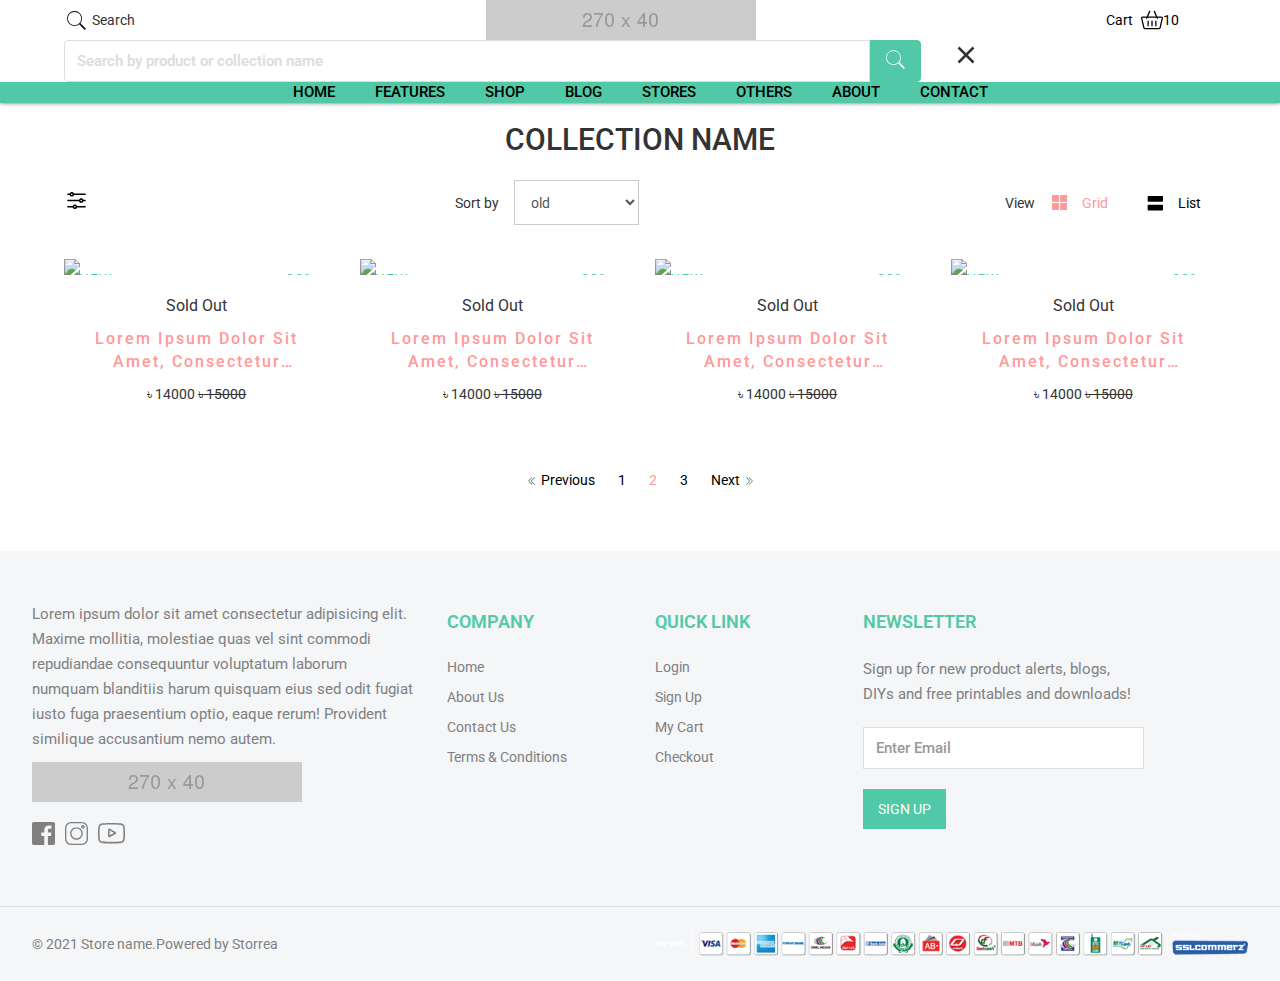
==== collection.html @ 777cb113 "categories added in home page" ====
<!doctype html>
<html lang="en">
  <head>
    <!-- Required meta tags -->
    <meta charset="utf-8">
    <!-- <meta name="viewport" content="width=device-width, initial-scale=1"> -->
    <meta name="viewport" content="width=device-width, initial-scale = 1.0, maximum-scale=1.0, user-scalable=no">

    <!-- Required CSS -->
    <link rel="stylesheet" href="css/bootstrap.css">
    <link rel="stylesheet" href="css/fancybox.css">
    <link rel="stylesheet" href="css/slick.css">
    <link rel="stylesheet" href="css/slick-theme.css">
    <link rel="stylesheet" href="css/theme.css">
    <link rel="stylesheet" href="css/mediaqueries.css">

    <title>Storrea Simple</title>
  </head>
  <!-- <body data-spy="scroll" data-target=".header-bottom" data-offset="50"> -->
  <body>

    <div id="header" class="header">
        <div class="header-top">
            <div class="content-wrapper vt-middle-align">
                <div class="sidenav-toggle">
                    <span></span>
                    <span></span>
                    <span></span>
                </div>
                <div class="search-icon vt-middle-align">
                    <svg height="25px" width="25px" viewBox="0 0 512 512">
                        <path d="M448.3,424.7L335,311.3c20.8-26,33.3-59.1,33.3-95.1c0-84.1-68.1-152.2-152-152.2c-84,0-152,68.2-152,152.2  s68.1,152.2,152,152.2c36.2,0,69.4-12.7,95.5-33.8L425,448L448.3,424.7z M120.1,312.6c-25.7-25.7-39.8-59.9-39.8-96.3  s14.2-70.6,39.8-96.3S180,80,216.3,80c36.3,0,70.5,14.2,96.2,39.9s39.8,59.9,39.8,96.3s-14.2,70.6-39.8,96.3  c-25.7,25.7-59.9,39.9-96.2,39.9C180,352.5,145.8,338.3,120.1,312.6z"/>
                    </svg>
                    &nbsp;<span class="hidden-xs">Search</span>
                </div>
                <div class="logo">
                    <a href="">
                        <img class="img-responsive" src="images/logo.jpg">
                    </a>
                </div>
                <div class="header-icon vt-middle-align">
                    <!-- <div class="wishlist-icon">
                        <a href="">
                            <svg height="25px" width="25px" viewBox="0 0 25 25">
                                <path d="M16.4,6c2,0,3.6,1.6,3.6,3.6c0,2-3.9,6.4-8,9.8c-4.1-3.5-8-7.9-8-9.8C4,7.6,5.6,6,7.6,6C10,6,12,9,12,9S13.9,6,16.4,6   M16.4,4C14.6,4,13,4.9,12,6.3C11,4.9,9.4,4,7.6,4C4.5,4,2,6.5,2,9.6C2,14,12,22,12,22s10-8,10-12.4C22,6.5,19.5,4,16.4,4L16.4,4z"/>
                            </svg>
                            <span class="wishlist-count">0</span>
                        </a>
                    </div> -->
                    <div class="cart-icon">
                        <a href="" class="vt-middle-align">
                            <span class="hidden-xs" style="margin-right: 5px;">Cart</span>&nbsp;
                            <svg height="22px" viewBox="0 0 512 512" width="22px">
                                <path d="m504.399 185.065c-6.761-8.482-16.904-13.348-27.83-13.348h-98.604l-53.469-122.433c-3.315-7.591-12.157-11.06-19.749-7.743-7.592 3.315-11.059 12.158-7.743 19.75l48.225 110.427h-178.458l48.225-110.427c3.315-7.592-.151-16.434-7.743-19.75-7.591-3.317-16.434.15-19.749 7.743l-53.469 122.434h-98.604c-10.926 0-21.069 4.865-27.83 13.348-6.637 8.328-9.086 19.034-6.719 29.376l52.657 230c3.677 16.06 17.884 27.276 34.549 27.276h335.824c16.665 0 30.872-11.216 34.549-27.276l52.657-230.001c2.367-10.342-.082-21.048-6.719-29.376zm-80.487 256.652h-335.824c-2.547 0-4.778-1.67-5.305-3.972l-52.657-229.998c-.413-1.805.28-3.163.936-3.984.608-.764 1.985-2.045 4.369-2.045h85.503l-3.929 8.997c-3.315 7.592.151 16.434 7.743 19.75 1.954.854 3.99 1.258 5.995 1.258 5.782 0 11.292-3.363 13.754-9l9.173-21.003h204.662l9.173 21.003c2.462 5.638 7.972 9 13.754 9 2.004 0 4.041-.404 5.995-1.258 7.592-3.315 11.059-12.158 7.743-19.75l-3.929-8.997h85.503c2.384 0 3.761 1.281 4.369 2.045.655.822 1.349 2.18.936 3.983l-52.657 230c-.528 2.301-2.76 3.971-5.307 3.971z"/>
                                <path d="m166 266.717c-8.284 0-15 6.716-15 15v110c0 8.284 6.716 15 15 15s15-6.716 15-15v-110c0-8.284-6.715-15-15-15z"/>
                                <path d="m256 266.717c-8.284 0-15 6.716-15 15v110c0 8.284 6.716 15 15 15s15-6.716 15-15v-110c0-8.284-6.716-15-15-15z"/>
                                <path d="m346 266.717c-8.284 0-15 6.716-15 15v110c0 8.284 6.716 15 15 15s15-6.716 15-15v-110c-.001-8.284-6.716-15-15-15z"/>
                            </svg>
                            <span class="cart-count">10</span>
                        </a>
                    </div>
                </div>
            </div>
            <div class="searchbox-holder" id="searchbox-holder">
                <div class="searchbox" id="searchbox">
                    <div class="content-wrapper">
                        <div class="row">
                            <div class="col-sm-3 col-sm-push-9">
                                <div class="search-close">
                                    <svg width="30" height="30" viewBox="0 0 24 24" fill="none" stroke="currentColor" stroke-width="2">
                                        <line x1="18" y1="6" x2="6" y2="18"></line><line x1="6" y1="6" x2="18" y2="18"></line>
                                    </svg>
                                </div>
                            </div>
                            <div class="col-sm-9 col-sm-pull-3">
                                <form>
                                    <div class="input-group">
                                        <input type="text" class="form-control search-input" placeholder="Search by product or collection name">
                                        <div class="input-group-btn">
                                            <button class="btn btn-default" type="submit">
                                                <svg height="25px" width="25px" viewBox="0 0 512 512">
                                                    <path d="M448.3,424.7L335,311.3c20.8-26,33.3-59.1,33.3-95.1c0-84.1-68.1-152.2-152-152.2c-84,0-152,68.2-152,152.2  s68.1,152.2,152,152.2c36.2,0,69.4-12.7,95.5-33.8L425,448L448.3,424.7z M120.1,312.6c-25.7-25.7-39.8-59.9-39.8-96.3  s14.2-70.6,39.8-96.3S180,80,216.3,80c36.3,0,70.5,14.2,96.2,39.9s39.8,59.9,39.8,96.3s-14.2,70.6-39.8,96.3  c-25.7,25.7-59.9,39.9-96.2,39.9C180,352.5,145.8,338.3,120.1,312.6z"/>
                                                </svg>
                                            </button>
                                        </div>
                                    </div>
                                </form>
                            </div>
                        </div>
                    </div>
                </div>
            </div>
        </div>
        <div class="header-bottom hidden-xs">
        <!-- <div class="header-bottom" data-spy="affix" data-offset-top="0"> -->
            <div id="menu" class="menu">
                <ul class="menu-items">
                    <li><a href="">home</a></li>
                    <li class="has-dropdown">
                        <a href="">features <i class="fa fa-angle-down pull-right"></i></a>
                        <ul class="dropdown-content child-content">
                            <li class="has-dropdown">
                                <a href="">child link 1</a>
                                <ul class="grand-child-content">
                                    <li><a href="">grand child link 1</a></li>
                                    <li><a href="">grand child link 2</a></li>
                                    <li><a href="">grand child link 3</a></li>
                                    <li><a href="">grand child link 4</a></li>
                                </ul>
                            </li>
                            <li><a href="">child link 2</a></li>
                            <li><a href="">child link 3</a></li>
                            <li><a href="">child link 4</a></li>
                            <li><a href="">child link 5</a></li>
                        </ul>
                    </li>
                    <li><a href="">shop</a></li>
                    <li><a href="">blog</a></li>
                    <li><a href="">stores</a></li>
                    <li><a href="">others</a></li>
                    <li><a href="">about</a></li>
                    <li><a href="">contact</a></li>
                </ul>
            </div>
        </div>
    </div>

    <!-- Start Collection Page-->
    <div class="collection" id="collection-content">
        <div class="content-wrapper">
            <div class="collection-header">
                <div class="collection-name">
                    <h2>collection name</h2>
                </div>
                <div class="filter-sort-view-option">
                    <div class="filter-option">
                        <svg height="25" viewBox="0 0 512 512" width="25">
                            <g>
                                <path d="m432.733 112.467h-228.461c-6.281-18.655-23.926-32.133-44.672-32.133s-38.391 13.478-44.672 32.133h-35.661c-8.284 0-15 6.716-15 15s6.716 15 15 15h35.662c6.281 18.655 23.926 32.133 44.672 32.133s38.391-13.478 44.672-32.133h228.461c8.284 0 15-6.716 15-15s-6.716-15-15.001-15zm-273.133 32.133c-9.447 0-17.133-7.686-17.133-17.133s7.686-17.133 17.133-17.133 17.133 7.686 17.133 17.133-7.686 17.133-17.133 17.133z"/>
                                <path d="m432.733 241h-35.662c-6.281-18.655-23.927-32.133-44.672-32.133s-38.39 13.478-44.671 32.133h-228.461c-8.284 0-15 6.716-15 15s6.716 15 15 15h228.461c6.281 18.655 23.927 32.133 44.672 32.133s38.391-13.478 44.672-32.133h35.662c8.284 0 15-6.716 15-15s-6.716-15-15.001-15zm-80.333 32.133c-9.447 0-17.133-7.686-17.133-17.133s7.686-17.133 17.133-17.133 17.133 7.686 17.133 17.133-7.686 17.133-17.133 17.133z"/>
                                <path d="m432.733 369.533h-164.194c-6.281-18.655-23.926-32.133-44.672-32.133s-38.391 13.478-44.672 32.133h-99.928c-8.284 0-15 6.716-15 15s6.716 15 15 15h99.928c6.281 18.655 23.926 32.133 44.672 32.133s38.391-13.478 44.672-32.133h164.195c8.284 0 15-6.716 15-15s-6.716-15-15.001-15zm-208.866 32.134c-9.447 0-17.133-7.686-17.133-17.133s7.686-17.133 17.133-17.133 17.133 7.685 17.133 17.132-7.686 17.134-17.133 17.134z"/>
                            </g>
                        </svg>
                    </div>
                    <div class="sort-option">
                        <span>Sort by</span>
                        <select class="form-control">
                            <option>old</option>
                            <option>Price, low to high</option>
                            <option>Price, high to low</option>
                            <option>new</option>
                        </select>
                    </div>
                    <div class="view-option hidden-xs">
                        <ul class="nav nav-pills">
                            <li>View</li>
                            <li class="active">
                                <a data-toggle="pill" href="#grid">
                                    <svg height="15" width="15" viewBox="0 0 271 271">
                                        <g>
                                            <g>
                                                <g>
                                                    <path d="M114.939,0H10.449C4.678,0,0,4.678,0,10.449v104.49c0,5.771,4.678,10.449,10.449,10.449h104.49     c5.771,0,10.449-4.678,10.449-10.449V10.449C125.388,4.678,120.71,0,114.939,0z"/>
                                                    <path d="M261.224,0h-104.49c-5.771,0-10.449,4.678-10.449,10.449v104.49c0,5.771,4.678,10.449,10.449,10.449h104.49     c5.771,0,10.449-4.678,10.449-10.449V10.449C271.673,4.678,266.995,0,261.224,0z"/>
                                                    <path d="M114.939,146.286H10.449C4.678,146.286,0,150.964,0,156.735v104.49c0,5.771,4.678,10.449,10.449,10.449h104.49     c5.771,0,10.449-4.678,10.449-10.449v-104.49C125.388,150.964,120.71,146.286,114.939,146.286z"/>
                                                    <path d="M261.224,146.286h-104.49c-5.771,0-10.449,4.678-10.449,10.449v104.49c0,5.771,4.678,10.449,10.449,10.449h104.49     c5.771,0,10.449-4.678,10.449-10.449v-104.49C271.673,150.964,266.995,146.286,261.224,146.286z"/>
                                                </g>
                                            </g>
                                        </g>
                                    </svg>
                                    <span>grid</span>
                                </a>
                            </li>
                            <li>
                                <a data-toggle="pill" href="#list">
                                    <svg height="23" width="23" viewBox="0 0 24 24" style="margin-top: 10px">
                                        <path d="m23 0h-14c-.552 0-1 .448-1 1v4c0 .552.448 1 1 1h14c.552 0 1-.448 1-1v-4c0-.552-.448-1-1-1z"/>
                                        <path d="m23 9h-14c-.552 0-1 .448-1 1v4c0 .552.448 1 1 1h14c.552 0 1-.448 1-1v-4c0-.552-.448-1-1-1z"/>
                                    </svg>
                                    <span>list</span>
                                </a>
                            </li>
                        </ul>
                    </div>
                </div>
            </div>
            <div class="collection-content">
                <div class="tab-content">
                    <div id="grid" class="tab-pane fade in active">
                        <div class="row">
                            <div class="col-sm-3 col-xs-6">
                                <div class="product-box">
                                    <div class="photo">
                                        <a href="">
                                            <img class="img-responsive" src="https://placehold.jp/1000x1000.jpg">
                                        </a>
                                        <div class="tag">
                                            <span class="tag-new">new</span>
                                            <span class="tag-sale">-20%</span>
                                        </div>
                                    </div>
                                    <div class="content">
                                        <div class="stock-info">
                                            <span>sold out</span>
                                        </div>
                                        <div class="name">
                                            <a href="" class="line-truncate">Lorem ipsum dolor sit amet, consectetur adipiscing elit.Lorem ipsum dolor sit amet consectetur adipisicing elit.</a>
                                        </div>
                                        <div class="price">
                                            <span><span>&#2547;</span> 14000</span>
                                            <s><span>&#2547;</span> 15000</s>
                                        </div>
                                    </div>
                                </div>
                            </div>
                            <div class="col-sm-3 col-xs-6">
                                <div class="product-box">
                                    <div class="photo">
                                        <a href="">
                                            <img class="img-responsive" src="https://placehold.jp/1000x1000.jpg">
                                        </a>
                                        <div class="tag">
                                            <span class="tag-new">new</span>
                                            <span class="tag-sale">-20%</span>
                                        </div>
                                    </div>
                                    <div class="content">
                                        <div class="stock-info">
                                            <span>sold out</span>
                                        </div>
                                        <div class="name">
                                            <a href="" class="line-truncate">Lorem ipsum dolor sit amet, consectetur adipiscing elit.Lorem ipsum dolor sit amet consectetur adipisicing elit.</a>
                                        </div>
                                        <div class="price">
                                            <span><span>&#2547;</span> 14000</span>
                                            <s><span>&#2547;</span> 15000</s>
                                        </div>
                                    </div>
                                </div>
                            </div>
                            <div class="col-sm-3 col-xs-6">
                                <div class="product-box">
                                    <div class="photo">
                                        <a href="">
                                            <img class="img-responsive" src="https://placehold.jp/1000x1000.jpg">
                                        </a>
                                        <div class="tag">
                                            <span class="tag-new">new</span>
                                            <span class="tag-sale">-20%</span>
                                        </div>
                                    </div>
                                    <div class="content">
                                        <div class="stock-info">
                                            <span>sold out</span>
                                        </div>
                                        <div class="name">
                                            <a href="" class="line-truncate">Lorem ipsum dolor sit amet, consectetur adipiscing elit.Lorem ipsum dolor sit amet consectetur adipisicing elit.</a>
                                        </div>
                                        <div class="price">
                                            <span><span>&#2547;</span> 14000</span>
                                            <s><span>&#2547;</span> 15000</s>
                                        </div>
                                    </div>
                                </div>
                            </div>
                            <div class="col-sm-3 col-xs-6">
                                <div class="product-box">
                                    <div class="photo">
                                        <a href="">
                                            <img class="img-responsive" src="https://placehold.jp/1000x1000.jpg">
                                        </a>
                                        <div class="tag">
                                            <span class="tag-new">new</span>
                                            <span class="tag-sale">-20%</span>
                                        </div>
                                    </div>
                                    <div class="content">
                                        <div class="stock-info">
                                            <span>sold out</span>
                                        </div>
                                        <div class="name">
                                            <a href="" class="line-truncate">Lorem ipsum dolor sit amet, consectetur adipiscing elit.Lorem ipsum dolor sit amet consectetur adipisicing elit.</a>
                                        </div>
                                        <div class="price">
                                            <span><span>&#2547;</span> 14000</span>
                                            <s><span>&#2547;</span> 15000</s>
                                        </div>
                                    </div>
                                </div>
                            </div>
                        </div>
                    </div>
                    <div id="list" class="tab-pane fade">
                        <div class="product-box-horizontal">
                            <div class="photo">
                                <a href="">
                                    <img class="img-responsive" src="https://placehold.jp/1000x1000.jpg">
                                </a>
                            </div>
                            <div class="name-price">
                                <div class="name">
                                    <a href="" class="line-truncate">Lorem ipsum dolor sit amet, consectetur adipiscing elit.Lorem ipsum dolor sit amet consectetur adipisicing elit.</a>
                                </div>
                                <div class="price">
                                    <span><span>&#2547;</span> 14000</span>
                                    <s><span>&#2547;</span> 15000</s>
                                </div>
                                <div class="stock-info">
                                    <span>sold out</span>
                                </div>
                            </div>
                            <div class="buttons">
                                <a href="" class="tbtn btn-solid">full details</a>
                                <a href="" class="tbtn btn-solid">quick buy</a>                                
                            </div>
                        </div>
                        <div class="product-box-horizontal">
                            <div class="photo">
                                <a href="">
                                    <img class="img-responsive" src="https://placehold.jp/1000x1000.jpg">
                                </a>
                            </div>
                            <div class="name-price">
                                <div class="name">
                                    <a href="" class="line-truncate">Lorem ipsum dolor sit amet, consectetur adipiscing elit.Lorem ipsum dolor sit amet consectetur adipisicing elit.</a>
                                </div>
                                <div class="price">
                                    <span><span>&#2547;</span> 14000</span>
                                    <s><span>&#2547;</span> 15000</s>
                                </div>
                                <div class="stock-info">
                                    <span>3 in stock</span>
                                </div>
                            </div>
                            <div class="buttons">
                                <a href="" class="tbtn btn-solid">full details</a>
                                <a href="" class="tbtn btn-solid">quick buy</a>                                
                            </div>
                        </div>
                        <div class="product-box-horizontal">
                            <div class="photo">
                                <a href="">
                                    <img class="img-responsive" src="https://placehold.jp/1000x1000.jpg">
                                </a>
                            </div>
                            <div class="name-price">
                                <div class="name">
                                    <a href="" class="line-truncate">Lorem ipsum dolor sit amet, consectetur adipiscing elit.Lorem ipsum dolor sit amet consectetur adipisicing elit.</a>
                                </div>
                                <div class="price">
                                    <span><span>&#2547;</span> 14000</span>
                                    <s><span>&#2547;</span> 15000</s>
                                </div>
                                <div class="stock-info">
                                    <span>sold out</span>
                                </div>
                            </div>
                            <div class="buttons">
                                <a href="" class="tbtn btn-solid">full details</a>
                                <a href="" class="tbtn btn-solid">quick buy</a>                                
                            </div>
                        </div>
                        <div class="product-box-horizontal">
                            <div class="photo">
                                <a href="">
                                    <img class="img-responsive" src="https://placehold.jp/1000x1000.jpg">
                                </a>
                            </div>
                            <div class="name-price">
                                <div class="name">
                                    <a href="" class="line-truncate">Lorem ipsum dolor sit amet, consectetur adipiscing elit.Lorem ipsum dolor sit amet consectetur adipisicing elit.</a>
                                </div>
                                <div class="price">
                                    <span><span>&#2547;</span> 14000</span>
                                    <s><span>&#2547;</span> 15000</s>
                                </div>
                                <div class="stock-info">
                                    <span>3 in stock</span>
                                </div>
                            </div>
                            <div class="buttons">
                                <a href="" class="tbtn btn-solid">full details</a>
                                <a href="" class="tbtn btn-solid">quick buy</a>                                
                            </div>
                        </div>
                    </div>
                </div>
                <div class="product-pagination">
                    <ul class="pagination">
                        <li>
                            <a href="#">
                                <svg height="8" width="7" viewBox="0 0 490 490">
                                    <g>
                                        <path style="fill:#009688;" d="M47.087,245.454L274.223,18.339c4.237-4.093,4.355-10.845,0.262-15.083   c-4.093-4.237-10.845-4.355-15.083-0.262c-0.089,0.086-0.176,0.173-0.262,0.262L24.474,237.923c-4.164,4.165-4.164,10.917,0,15.083   L259.14,487.672c4.237,4.093,10.99,3.975,15.083-0.262c3.993-4.134,3.993-10.687,0-14.821L47.087,245.454z"/>
                                        <path style="fill:#009688;" d="M466.223,3.235c-4.165-4.164-10.917-4.164-15.083,0L216.474,237.902   c-4.164,4.165-4.164,10.917,0,15.083L451.14,487.651c4.237,4.093,10.99,3.976,15.083-0.261c3.993-4.134,3.993-10.688,0-14.821   L239.087,245.454L466.223,18.339c4.171-4.16,4.179-10.914,0.019-15.085C466.236,3.248,466.229,3.241,466.223,3.235z"/>
                                    </g>
                                    <path d="M266.671,490.787c-2.831,0.005-5.548-1.115-7.552-3.115L24.452,253.006c-4.164-4.165-4.164-10.917,0-15.083L259.119,3.256  c4.093-4.237,10.845-4.355,15.083-0.262c4.237,4.093,4.355,10.845,0.262,15.083c-0.086,0.089-0.173,0.176-0.262,0.262  L47.087,245.454l227.136,227.115c4.171,4.16,4.179,10.914,0.019,15.085C272.236,489.664,269.511,490.792,266.671,490.787z"/>
                                    <path d="M458.671,490.787c-2.831,0.005-5.548-1.115-7.552-3.115L216.452,253.006c-4.164-4.165-4.164-10.917,0-15.083L451.119,3.256  c4.093-4.237,10.845-4.354,15.083-0.262c4.237,4.093,4.354,10.845,0.262,15.083c-0.086,0.089-0.173,0.176-0.262,0.262  L239.087,245.454l227.136,227.115c4.171,4.16,4.179,10.914,0.019,15.085C464.236,489.664,461.511,490.792,458.671,490.787z"/>
                                    
                                </svg>
                                <span class="prev">&nbsp;Previous</span>
                            </a>
                        </li>
                        <li><a href="#">1</a></li>
                        <li class="active"><a href="#">2</a></li>
                        <li><a href="#">3</a></li>
                        <li>
                            <a href="#">
                               <span class="next">Next&nbsp;</span>
                                <svg height="8" width="7" viewBox="0 0 490 490">
                                    <g>
                                        <path style="fill:#009688;" d="M231.696,3.128c-4.237-4.093-10.99-3.975-15.083,0.262c-3.992,4.134-3.992,10.687,0,14.82   l227.115,227.136L216.592,472.461c-4.237,4.093-4.355,10.845-0.262,15.083c4.093,4.237,10.845,4.354,15.083,0.262   c0.089-0.086,0.176-0.173,0.262-0.262l234.667-234.667c4.164-4.165,4.164-10.917,0-15.083L231.696,3.128z"/>
                                        <path style="fill:#009688;" d="M274.363,237.795L39.696,3.128c-4.237-4.093-10.99-3.975-15.083,0.262   c-3.992,4.134-3.992,10.687,0,14.821l227.115,227.136L24.592,472.461c-4.237,4.093-4.354,10.845-0.262,15.083   c4.093,4.237,10.845,4.354,15.083,0.262c0.089-0.086,0.176-0.173,0.262-0.262l234.667-234.667   C278.511,248.718,278.521,241.966,274.363,237.795z"/>
                                    </g>
                                    <path d="M224.144,490.68c-5.891,0.011-10.675-4.757-10.686-10.648c-0.005-2.84,1.123-5.565,3.134-7.571l227.136-227.115  L216.592,18.232c-4.093-4.237-3.975-10.99,0.262-15.083c4.134-3.992,10.687-3.992,14.82,0l234.667,234.667  c4.164,4.165,4.164,10.917,0,15.083L231.675,487.565C229.676,489.56,226.968,490.68,224.144,490.68z"/>
                                    <path d="M32.144,490.68c-5.891,0.011-10.675-4.757-10.686-10.648c-0.005-2.84,1.123-5.565,3.134-7.571l227.136-227.115  L24.592,18.232c-4.171-4.171-4.171-10.933,0-15.104s10.933-4.171,15.104,0l234.667,234.667c4.164,4.165,4.164,10.917,0,15.083  L39.696,487.544C37.695,489.551,34.978,490.68,32.144,490.68z"/>
                                </svg>
                            </a>
                        </li>
                    </ul>
                </div>
            </div>
        </div>
        <div class="collection-filter">
            <div class="filters">
                <div class="filters-header">
                    <div class="filter-close">
                        <svg width="30" height="30" viewBox="0 0 24 24" fill="none" stroke="currentColor" stroke-width="2">
                            <line x1="18" y1="6" x2="6" y2="18"></line><line x1="6" y1="6" x2="18" y2="18"></line>
                        </svg>
                    </div>
                </div>
                <div class="filters-content">
                    <div class="panel-group" id="accordion">
                        <div class="panel panel-default">
                            <div class="panel-heading">
                                <h4 class="panel-title">
                                    <a data-toggle="collapse" data-parent="#accordion" href="#collapse1">
                                    Collapsible Group 1</a>
                                </h4>
                            </div>
                            <div id="collapse1" class="panel-collapse collapse in">
                                <div class="panel-body">Lorem ipsum dolor sit amet, consectetur adipisicing elit,
                                    sed do eiusmod tempor incididunt ut labore et dolore magna aliqua. Ut enim ad
                                    minim veniam, quis nostrud exercitation ullamco laboris nisi ut aliquip ex ea
                                    commodo consequat.
                                </div>
                            </div>
                        </div>
                        <div class="panel panel-default">
                            <div class="panel-heading">
                                <h4 class="panel-title">
                                    <a data-toggle="collapse" data-parent="#accordion" href="#collapse2">
                                    Collapsible Group 2</a>
                                </h4>
                            </div>
                            <div id="collapse2" class="panel-collapse collapse">
                                <div class="panel-body">Lorem ipsum dolor sit amet, consectetur adipisicing elit,
                                    sed do eiusmod tempor incididunt ut labore et dolore magna aliqua. Ut enim ad
                                    minim veniam, quis nostrud exercitation ullamco laboris nisi ut aliquip ex ea
                                    commodo consequat.
                                </div>
                            </div>
                        </div>
                        <div class="panel panel-default">
                            <div class="panel-heading">
                                <h4 class="panel-title">
                                    <a data-toggle="collapse" data-parent="#accordion" href="#collapse3">
                                    Collapsible Group 3</a>
                                </h4>
                            </div>
                            <div id="collapse3" class="panel-collapse collapse">
                                <div class="panel-body">Lorem ipsum dolor sit amet, consectetur adipisicing elit,
                                    sed do eiusmod tempor incididunt ut labore et dolore magna aliqua. Ut enim ad
                                    minim veniam, quis nostrud exercitation ullamco laboris nisi ut aliquip ex ea
                                    commodo consequat.
                                </div>
                            </div>
                        </div>
                    </div>
                </div>
            </div>
            <div class="filters-overlay"></div>
        </div>
    </div>
    <!-- End Collection Page-->

    <!-- Start Footer Section -->
    <div class="footer">
        <div class="footer-content">
            <div class="content-wrapper">
                <div class="row">
                    <div class="col-lg-4 col-md-4 col-sm-6 col-xs-12">
                        <p>
                            Lorem ipsum dolor sit amet consectetur adipisicing elit. Maxime mollitia,
                            molestiae quas vel sint commodi repudiandae consequuntur voluptatum laborum
                            numquam blanditiis harum quisquam eius sed odit fugiat iusto fuga praesentium
                            optio, eaque rerum! Provident similique accusantium nemo autem.
                        </p>
                        <div class="footer-logo">
                            <a href="">
                                <img class="img-responsive" src="images/logo.jpg">
                            </a>
                        </div>
                        <div class="social-link">
                            <a href="">
                                <svg height="23px" viewBox="0 0 512 512" width="23px">
                                    <path d="m475.074219 0h-438.148438c-20.394531 0-36.925781 16.53125-36.925781 36.925781v438.148438c0 20.394531 16.53125 36.925781 36.925781 36.925781h236.574219v-198h-66.5v-77.5h66.5v-57.035156c0-66.140625 40.378906-102.140625 99.378906-102.140625 28.257813 0 52.542969 2.105469 59.621094 3.046875v69.128906h-40.683594c-32.101562 0-38.316406 15.253906-38.316406 37.640625v49.359375h76.75l-10 77.5h-66.75v198h121.574219c20.394531 0 36.925781-16.53125 36.925781-36.925781v-438.148438c0-20.394531-16.53125-36.925781-36.925781-36.925781zm0 0"/>
                                </svg>
                            </a>
                            <a href="">
                                <svg height="23px" viewBox="0 0 512 512" width="23px">
                                    <path d="m373.40625 0h-234.8125c-76.421875 0-138.59375 62.171875-138.59375 138.59375v234.816406c0 76.417969 62.171875 138.589844 138.59375 138.589844h234.816406c76.417969 0 138.589844-62.171875 138.589844-138.589844v-234.816406c0-76.421875-62.171875-138.59375-138.59375-138.59375zm108.578125 373.410156c0 59.867188-48.707031 108.574219-108.578125 108.574219h-234.8125c-59.871094 0-108.578125-48.707031-108.578125-108.574219v-234.816406c0-59.871094 48.707031-108.578125 108.578125-108.578125h234.816406c59.867188 0 108.574219 48.707031 108.574219 108.578125zm0 0"/>
                                    <path d="m256 116.003906c-77.195312 0-139.996094 62.800782-139.996094 139.996094s62.800782 139.996094 139.996094 139.996094 139.996094-62.800782 139.996094-139.996094-62.800782-139.996094-139.996094-139.996094zm0 249.976563c-60.640625 0-109.980469-49.335938-109.980469-109.980469 0-60.640625 49.339844-109.980469 109.980469-109.980469 60.644531 0 109.980469 49.339844 109.980469 109.980469 0 60.644531-49.335938 109.980469-109.980469 109.980469zm0 0"/>
                                    <path d="m399.34375 66.285156c-22.8125 0-41.367188 18.558594-41.367188 41.367188 0 22.8125 18.554688 41.371094 41.367188 41.371094s41.371094-18.558594 41.371094-41.371094-18.558594-41.367188-41.371094-41.367188zm0 52.71875c-6.257812 0-11.351562-5.09375-11.351562-11.351562 0-6.261719 5.09375-11.351563 11.351562-11.351563 6.261719 0 11.355469 5.089844 11.355469 11.351563 0 6.257812-5.09375 11.351562-11.355469 11.351562zm0 0"/>
                                </svg>
                            </a>
                            <a href="">
                                <svg height="27px" viewBox="0 0 512 512" width="27px" style="margin-top: 6px;">
                                    <path d="m334.808594 170.992188-113.113282-61.890626c-6.503906-3.558593-14.191406-3.425781-20.566406.351563-6.378906 3.78125-10.183594 10.460937-10.183594 17.875v122.71875c0 7.378906 3.78125 14.046875 10.117188 17.832031 3.308594 1.976563 6.976562 2.96875 10.652344 2.96875 3.367187 0 6.742187-.832031 9.847656-2.503906l113.117188-60.824219c6.714843-3.613281 10.90625-10.59375 10.9375-18.222656.027343-7.628906-4.113282-14.640625-10.808594-18.304687zm-113.859375 63.617187v-91.71875l84.539062 46.257813zm0 0"/>
                                    <path d="m508.234375 91.527344-.023437-.234375c-.433594-4.121094-4.75-40.777344-22.570313-59.421875-20.597656-21.929688-43.949219-24.59375-55.179687-25.871094-.929688-.105469-1.78125-.203125-2.542969-.304688l-.894531-.09375c-67.6875-4.921874-169.910157-5.5937495-170.933594-5.59765575l-.089844-.00390625-.089844.00390625c-1.023437.00390625-103.246094.67578175-171.542968 5.59765575l-.902344.09375c-.726563.097657-1.527344.1875-2.398438.289063-11.101562 1.28125-34.203125 3.949219-54.859375 26.671875-16.972656 18.445312-21.878906 54.316406-22.382812 58.347656l-.058594.523438c-.152344 1.714844-3.765625 42.539062-3.765625 83.523437v38.3125c0 40.984375 3.613281 81.808594 3.765625 83.527344l.027344.257813c.433593 4.054687 4.746093 40.039062 22.484375 58.691406 19.367187 21.195312 43.855468 24 57.027344 25.507812 2.082031.238282 3.875.441406 5.097656.65625l1.183594.164063c39.082031 3.71875 161.617187 5.550781 166.8125 5.625l.15625.003906.15625-.003906c1.023437-.003907 103.242187-.675781 170.929687-5.597657l.894531-.09375c.855469-.113281 1.816406-.214843 2.871094-.324218 11.039062-1.171875 34.015625-3.605469 54.386719-26.019532 16.972656-18.449218 21.882812-54.320312 22.382812-58.347656l.058594-.523437c.152344-1.71875 3.769531-42.539063 3.769531-83.523438v-38.3125c-.003906-40.984375-3.617187-81.804687-3.769531-83.523437zm-26.238281 121.835937c0 37.933594-3.3125 77-3.625 80.585938-1.273438 9.878906-6.449219 32.574219-14.71875 41.5625-12.75 14.027343-25.847656 15.417969-35.410156 16.429687-1.15625.121094-2.226563.238282-3.195313.359375-65.46875 4.734375-163.832031 5.460938-168.363281 5.488281-5.082032-.074218-125.824219-1.921874-163.714844-5.441406-1.941406-.316406-4.039062-.558594-6.25-.808594-11.214844-1.285156-26.566406-3.042968-38.371094-16.027343l-.277344-.296875c-8.125-8.464844-13.152343-29.6875-14.429687-41.148438-.238281-2.710937-3.636719-42.238281-3.636719-80.703125v-38.3125c0-37.890625 3.304688-76.914062 3.625-80.574219 1.519532-11.636718 6.792969-32.957031 14.71875-41.574218 13.140625-14.453125 26.996094-16.054688 36.160156-17.113282.875-.101562 1.691407-.195312 2.445313-.292968 66.421875-4.757813 165.492187-5.464844 169.046875-5.492188 3.554688.023438 102.589844.734375 168.421875 5.492188.808594.101562 1.691406.203125 2.640625.3125 9.425781 1.074218 23.671875 2.699218 36.746094 16.644531l.121094.128906c8.125 8.464844 13.152343 30.058594 14.429687 41.75.226563 2.558594 3.636719 42.171875 3.636719 80.71875zm0 0"/>
                                </svg>
                            </a>
                        </div>
                    </div>
                    <div class="col-lg-2 col-md-2 col-sm-6 col-xs-6">
                        <h4 class="footer-header">company</h4>
                        <ul class="footer-link">
                            <li>
                                <a href="">home</a>
                            </li>
                            <li>
                                <a href="">about us</a>
                            </li>
                            <li>
                                <a href="">contact us</a>
                            </li>
                            <li>
                                <a href="">terms & conditions</a>
                            </li>
                        </ul>
                    </div>
                    <div class="clearfix visible-sm"></div>
                    <div class="col-lg-2 col-md-2 col-sm-6 col-xs-6">
                        <h4 class="footer-header">quick link</h4>
                        <ul class="footer-link">
                            <li>
                                <a href="">login</a>
                            </li>
                            <li>
                                <a href="">sign up</a>
                            </li>
                            <li>
                                <a href="">My Cart</a>
                            </li>
                            <li>
                                <a href="">Checkout</a>
                            </li>
                        </ul>
                    </div>
                    <div class="col-lg-3 col-md-3 col-sm-6 col-xs-12">
                        <h4 class="footer-header">newsletter</h4>
                        <p>Sign up for new product alerts, blogs, DIYs and free printables and downloads!</p>
                        <div class="newsletter-form">
                            <input type="email" class="form-control" id="email" placeholder="enter email">
                            <button type="button" class="tbtn btn-solid">sign up</button>
                        </div>
                    </div>
                </div>
            </div>
        </div>
    </div>
    <div class="copyright">
        <div class="content-wrapper">
            <div class="row">
                <div class="col-sm-6 col-sm-push-6 col-xs-12">
                    <div class="payment-sslcom">
                        <img class="img-responsive" src="images/ssl-long.png" alt="Payment Gateway">
                    </div>
                </div>
                <div class="col-sm-6 col-sm-pull-6 col-xs-12">
                    <p>&copy; 2021 Store name.Powered by <a href="">Storrea</a></p>
                </div>
            </div>
        </div>
    </div>
    <!-- End Footer Section -->

    <!-- Required JavaScript -->
    <script src="js/jquery.min.js"></script>
    <script src="js/bootstrap.js"></script>
    <script src="js/fancybox.js"></script>
    <script src="js/slick.js"></script>
    <script src="js/scripts.js"></script>
  </body>
</html>
---- css/theme.css ----
@import url("https://fonts.googleapis.com/css2?family=Roboto:wght@300;400;500;700&display=swap");
* {
  margin: 0;
  padding: 0;
  box-sizing: border-box; }

ul li {
  list-style: none; }

.modal-open {
  overflow: hidden;
  padding-right: 0 !important; }

.modal {
  top: 0;
  padding-right: 0 !important; }

a {
  color: #000000;
  cursor: pointer; }
  a:hover, a:focus {
    color: #51C9A6;
    background-color: transparent;
    text-decoration: none;
    outline: 0; }

.vt-middle-align {
  display: -webkit-box;
  display: -moz-box;
  display: -ms-flexbox;
  display: -webkit-flex;
  display: flex;
  -webkit-box-align: center;
  -ms-flex-align: center;
  align-items: center; }

.truncate {
  max-width: 200px;
  display: inline-block;
  font-size: 15px;
  overflow: hidden;
  text-overflow: ellipsis;
  white-space: nowrap; }

.line-truncate {
  display: -webkit-box;
  -webkit-line-clamp: 2;
  -webkit-box-orient: vertical;
  overflow: hidden; }

.zoomIn {
  -webkit-transform: scale(1);
  -moz-transform: scale(1);
  -o-transform: scale(1);
  -ms-transform: scale(1);
  transform: scale(1);
  -webkit-transition: all 0.8s ease;
  -moz-transition: all 0.8s ease;
  -ms-transition: all 0.8s ease;
  -o-transition: all 0.8s ease;
  transition: all 0.8s ease; }
  .zoomIn:hover {
    -webkit-transform: scale(1.2);
    -moz-transform: scale(1.2);
    -o-transform: scale(1.2);
    -ms-transform: scale(1.2);
    transform: scale(1.2);
    -webkit-transition: all 0.8s ease;
    -moz-transition: all 0.8s ease;
    -ms-transition: all 0.8s ease;
    -o-transition: all 0.8s ease;
    transition: all 0.8s ease; }

.tbtn {
  -webkit-border-radius: 0;
  -moz-border-radius: 0;
  -ms-border-radius: 0;
  border-radius: 0;
  cursor: pointer;
  display: inline-block;
  padding: 9px 14px;
  text-align: center;
  text-transform: uppercase; }
  .tbtn:focus {
    text-decoration: none;
    outline: 0; }

.btn-outline {
  background: transparent;
  border: 1px solid #000000;
  color: #ff9898; }
  .btn-outline:hover {
    background: #51C9A6;
    border: 1px solid #51C9A6;
    color: #ffffff;
    -webkit-transition: all 0.3s ease-in;
    -moz-transition: all 0.3s ease-in;
    -ms-transition: all 0.3s ease-in;
    -o-transition: all 0.3s ease-in;
    transition: all 0.3s ease-in; }

.btn-solid {
  background: #51C9A6;
  border: 1px solid #51C9A6;
  color: #ffffff; }
  .btn-solid:hover, .btn-solid:focus {
    background: #ffffff;
    border: 1px solid #ffffff;
    color: #000000;
    -webkit-transition: all 0.3s ease-in;
    -moz-transition: all 0.3s ease-in;
    -ms-transition: all 0.3s ease-in;
    -o-transition: all 0.3s ease-in;
    transition: all 0.3s ease-in; }

.block-btn {
  width: 100%;
  background: #51C9A6;
  border: 1px solid #51C9A6;
  color: #ffffff; }
  .block-btn:hover, .block-btn:focus {
    background: #ff9898;
    border: 1px solid #ff9898;
    color: #ffffff;
    -webkit-transition: all 0.3s ease-in;
    -moz-transition: all 0.3s ease-in;
    -ms-transition: all 0.3s ease-in;
    -o-transition: all 0.3s ease-in;
    transition: all 0.3s ease-in; }

.gap-top {
  margin: 2% 0; }

.content-padding {
  padding: 20px 15px !important; }

.box-shadow {
  -moz-box-shadow: 0 1px 3px rgba(0, 0, 0, 0.3);
  -webkit-box-shadow: 0 1px 3px rgba(0, 0, 0, 0.3);
  box-shadow: 0 1px 3px rgba(0, 0, 0, 0.3); }

.content-wrapper {
  position: relative;
  width: 90%;
  margin-right: auto;
  margin-left: auto; }

.border0 {
  border: 0 !important; }

.image-overlay-link {
  display: block;
  height: 100%; }

.scroll-off {
  overflow: hidden; }

.irs--flat .irs-bar {
  background-color: #51C9A6 !important; }
.irs--flat .irs-from {
  background-color: #51C9A6 !important; }
  .irs--flat .irs-from:before {
    border-top-color: #51C9A6 !important; }
.irs--flat .irs-to {
  background-color: #51C9A6 !important; }
  .irs--flat .irs-to:before {
    border-top-color: #51C9A6 !important; }
.irs--flat .irs-handle i {
  background-color: #51C9A6 !important; }

.irs--round .irs-handle {
  top: 32px !important;
  width: 12px !important;
  height: 12px !important;
  border: 4px solid #51C9A6 !important;
  background-color: #51C9A6 !important;
  border-radius: 50% !important; }
.irs--round .irs-bar {
  background-color: #51C9A6 !important; }

input[type=number]::-webkit-inner-spin-button,
input[type=number]::-webkit-outer-spin-button {
  -webkit-appearance: none;
  -moz-appearance: none;
  -o-appearance: none;
  margin: 0; }

input:-internal-autofill-selected {
  background-color: transparent !important; }

button:disabled,
button[disabled] {
  cursor: not-allowed !important;
  -moz-box-shadow: none;
  -webkit-box-shadow: none;
  box-shadow: none;
  opacity: 0.5;
  -ms-filter: "progid:DXImageTransform.Microsoft.Alpha(Opacity=50)";
  filter: alpha(opacity=50); }

input[type=number] {
  -moz-appearance: textfield; }

.no-result {
  min-height: 462px;
  display: flex;
  flex-flow: column;
  align-items: center;
  justify-content: center; }
  .no-result .error-icon {
    color: #b3b3b3;
    font-size: 80px; }

.product-pagination {
  text-align: center; }
  .product-pagination .pagination li a {
    border: 0;
    -webkit-border-radius: 0;
    -moz-border-radius: 0;
    -ms-border-radius: 0;
    border-radius: 0;
    color: #000000;
    -webkit-transition: all 0.5s ease;
    -moz-transition: all 0.5s ease;
    -ms-transition: all 0.5s ease;
    -o-transition: all 0.5s ease;
    transition: all 0.5s ease; }
    .product-pagination .pagination li a svg {
      fill: #000000; }
    .product-pagination .pagination li a:hover, .product-pagination .pagination li a:focus {
      background-color: transparent;
      color: #ff9898; }
      .product-pagination .pagination li a:hover svg, .product-pagination .pagination li a:focus svg {
        fill: #ff9898; }
  .product-pagination .pagination .active a {
    background-color: transparent;
    color: #ff9898;
    -webkit-transition: all 0.5s ease;
    -moz-transition: all 0.5s ease;
    -ms-transition: all 0.5s ease;
    -o-transition: all 0.5s ease;
    transition: all 0.5s ease; }
    .product-pagination .pagination .active a:hover, .product-pagination .pagination .active a:focus {
      background-color: transparent;
      color: #ff9898; }

.product-box {
  position: relative;
  -webkit-border-radius: 3px;
  -moz-border-radius: 3px;
  -ms-border-radius: 3px;
  border-radius: 3px;
  margin-bottom: 20px; }
  .product-box .photo {
    position: relative;
    overflow: hidden; }
    .product-box .photo .tag span {
      position: absolute;
      top: 10px;
      color: #51C9A6;
      font-size: 14px;
      letter-spacing: 1px;
      text-transform: uppercase; }
    .product-box .photo .tag .tag-new {
      left: 15px; }
    .product-box .photo .tag .tag-sale {
      right: 15px; }
  .product-box .content {
    padding: 20px;
    text-align: center; }
    .product-box .content div:not(.price) {
      margin-bottom: 10px; }
    .product-box .content .stock-info span {
      font-size: 16px;
      text-transform: capitalize; }
    .product-box .content .name a {
      color: #ff9898;
      font-size: 16px;
      font-weight: 500;
      letter-spacing: 2px;
      text-transform: capitalize; }

.product-box-horizontal {
  border-bottom: 1px solid #ddd;
  display: -webkit-box;
  display: -moz-box;
  display: -ms-flexbox;
  display: -webkit-flex;
  display: flex;
  -webkit-box-align: center;
  -ms-flex-align: center;
  align-items: center;
  -webkit-box-pack: space-between;
  -ms-flex-pack: space-between;
  justify-content: space-between;
  padding-top: 15px;
  padding-bottom: 15px; }
  .product-box-horizontal .photo {
    flex: 0.3; }
  .product-box-horizontal .name-price .name a {
    color: #000000;
    font-size: 15px;
    font-weight: 500;
    letter-spacing: 2px; }
  .product-box-horizontal .name-price .price {
    margin: 10px 0; }
    .product-box-horizontal .name-price .price s {
      margin-left: 10px; }
  .product-box-horizontal .name-price .stock-info span {
    font-size: 15px;
    text-transform: capitalize; }
  .product-box-horizontal .buttons a {
    display: block;
    margin-bottom: 15px; }

.product-box-horizontal:last-child {
  border-bottom: 0; }

body {
  font-family: "Roboto", sans-serif;
  overflow-x: hidden; }

.down .header-slide {
  -webkit-transform: translate(0, 0);
  -moz-transform: translate(0, 0);
  -o-transform: translate(0, 0);
  -ms-transform: translate(0, 0);
  transform: translate(0, 0); }

.header-slide {
  position: fixed;
  top: 0;
  left: 0;
  right: 0;
  -webkit-transform: translate(0, -100%);
  -moz-transform: translate(0, -100%);
  -o-transform: translate(0, -100%);
  -ms-transform: translate(0, -100%);
  transform: translate(0, -100%);
  -webkit-transition: -webkit-transform .4s linear;
  transition: .4s transform linear; }

.header {
  background: #ffffff;
  -moz-box-shadow: 0 0 4px #666;
  -webkit-box-shadow: 0 0 4px #666;
  box-shadow: 0 0 4px #666;
  z-index: 50; }
  .header .header-top .content-wrapper {
    -webkit-box-pack: space-between;
    -ms-flex-pack: space-between;
    justify-content: space-between; }
  .header .header-top .sidenav-toggle {
    display: none; }
    .header .header-top .sidenav-toggle span {
      display: block;
      width: 22px;
      height: 2px;
      background: #f1e8e8;
      margin-bottom: 5px; }
  .header .header-top .logo img {
    margin: 0 auto; }
  .header .header-top .searchbox-holder {
    flex: 0.8; }
    .header .header-top .searchbox-holder .searchbox .form-control {
      height: 42px;
      border: 1px solid #ddd;
      -moz-box-shadow: none;
      -webkit-box-shadow: none;
      box-shadow: none; }
      .header .header-top .searchbox-holder .searchbox .form-control.placeholder {
        color: #ddd;
        font-size: 15px;
        font-weight: 600; }
      .header .header-top .searchbox-holder .searchbox .form-control:-moz-placeholder {
        color: #ddd;
        font-size: 15px;
        font-weight: 600; }
      .header .header-top .searchbox-holder .searchbox .form-control::-webkit-input-placeholder {
        color: #ddd;
        font-size: 15px;
        font-weight: 600; }
    .header .header-top .searchbox-holder .searchbox button {
      height: 42px;
      background: #51C9A6;
      border: 1px solid #51C9A6;
      -moz-box-shadow: none;
      -webkit-box-shadow: none;
      box-shadow: none;
      margin-left: 0; }
      .header .header-top .searchbox-holder .searchbox button svg {
        fill: #ffffff; }
      .header .header-top .searchbox-holder .searchbox button:focus {
        outline: 0; }
  .header .header-top .header-icon {
    position: relative;
    -webkit-box-pack: flex-end;
    -ms-flex-pack: flex-end;
    justify-content: flex-end;
    -webkit-transition: all 0.3s ease;
    -moz-transition: all 0.3s ease;
    -ms-transition: all 0.3s ease;
    -o-transition: all 0.3s ease;
    transition: all 0.3s ease; }
    .header .header-top .header-icon div {
      position: relative;
      width: 110px;
      cursor: pointer;
      padding: 5px 0;
      text-align: center; }
    .header .header-top .header-icon svg g {
      fill: #51C9A6; }
    .header .header-top .header-icon .user .user-icon svg {
      fill: #898989; }
    .header .header-top .header-icon .user .user-icon span {
      color: #898989;
      display: block; }
    .header .header-top .header-icon .user .user-option {
      position: absolute;
      left: -90px;
      width: 200px;
      background: #333;
      display: none;
      padding: 0;
      z-index: 50; }
      .header .header-top .header-icon .user .user-option a:not(.register-link, .tbtn) {
        display: -webkit-box;
        display: -moz-box;
        display: -ms-flexbox;
        display: -webkit-flex;
        display: flex;
        -webkit-box-align: center;
        -ms-flex-align: center;
        align-items: center;
        color: #ffffff;
        margin-top: 10px;
        padding: 5px 15px;
        text-transform: capitalize; }
        .header .header-top .header-icon .user .user-option a:not(.register-link, .tbtn) svg {
          fill: #ffffff;
          margin-right: 10px; }
        .header .header-top .header-icon .user .user-option a:not(.register-link, .tbtn):hover {
          background: #222; }
      .header .header-top .header-icon .user .user-option .register-link {
        color: #ffffff;
        display: block;
        text-transform: capitalize; }
      .header .header-top .header-icon .user .user-option .tbtn {
        display: block;
        margin: 10px 15px;
        padding: 6px;
        text-transform: capitalize; }
      .header .header-top .header-icon .user .user-option hr {
        margin-top: 10px;
        margin-bottom: 10px;
        border: 0;
        border-top: 1px solid #898989; }
    .header .header-top .header-icon .user:hover .user-icon {
      background: #333; }
    .header .header-top .header-icon .user:hover .user-option {
      display: block; }
  .header .header-bottom {
    background: #51C9A6; }
    .header .header-bottom .container {
      position: relative; }
      .header .header-bottom .container .parentLink {
        display: inline-block;
        padding: 8px 20px; }
        .header .header-bottom .container .parentLink a {
          color: #ffffff;
          font-size: 13px;
          font-weight: 400;
          text-transform: capitalize; }
        .header .header-bottom .container .parentLink .child-content {
          position: absolute;
          left: 0;
          width: 100%;
          margin-top: 8px;
          background-color: #fff;
          color: #666;
          display: none;
          padding: 4px 5px;
          box-shadow: 0 4px 6px -1px rgba(0, 0, 0, 0.4);
          z-index: 50; }
          .header .header-bottom .container .parentLink .child-content .noLink {
            color: #000000;
            cursor: default;
            display: block;
            font-size: 13px;
            font-weight: 500;
            padding: 2px 5px; }
          .header .header-bottom .container .parentLink .child-content a:not(.noLink) {
            color: #656565;
            display: block;
            font-size: 12px;
            padding: 2px 5px; }
            .header .header-bottom .container .parentLink .child-content a:not(.noLink):hover {
              background: #f1f1f1;
              color: #666; }
          .header .header-bottom .container .parentLink .child-content .grand-child-content {
            max-height: 410px;
            width: 150px;
            display: -webkit-box;
            display: -moz-box;
            display: -ms-flexbox;
            display: -webkit-flex;
            display: flex;
            -webkit-flex-direction: column;
            flex-direction: column;
            -ms-flex-wrap: wrap;
            flex-wrap: wrap;
            float: left;
            padding: 0 10px 10px; }
            .header .header-bottom .container .parentLink .child-content .grand-child-content .menuLinkList {
              margin-right: 10px;
              margin-bottom: 5px; }
        .header .header-bottom .container .parentLink:hover {
          background: #ffffff; }
          .header .header-bottom .container .parentLink:hover a {
            color: #000000; }
          .header .header-bottom .container .parentLink:hover .child-content {
            display: block; }
    .header .header-bottom .menu .menu-items {
      position: relative;
      display: -webkit-box;
      display: -moz-box;
      display: -ms-flexbox;
      display: -webkit-flex;
      display: flex;
      -webkit-box-align: center;
      -ms-flex-align: center;
      align-items: center;
      -webkit-box-pack: center;
      -ms-flex-pack: center;
      justify-content: center;
      margin: 0; }
      .header .header-bottom .menu .menu-items li {
        display: inline-block;
        margin: 0 20px; }
        .header .header-bottom .menu .menu-items li a {
          color: #000000;
          font-size: 15px;
          font-weight: 500;
          text-transform: uppercase; }
          .header .header-bottom .menu .menu-items li a:hover {
            color: #51C9A6; }
      .header .header-bottom .menu .menu-items .has-dropdown .dropdown-content {
        position: absolute;
        top: 40px;
        left: 0;
        width: 100%;
        background: #ffffff;
        border-bottom: 1px solid #ddd;
        display: -webkit-box;
        display: -moz-box;
        display: -ms-flexbox;
        display: -webkit-flex;
        display: flex;
        -webkit-box-pack: center;
        -ms-flex-pack: center;
        justify-content: center;
        visibility: hidden;
        opacity: 0;
        -ms-filter: "progid:DXImageTransform.Microsoft.Alpha(Opacity=0)";
        filter: alpha(opacity=0);
        padding: 15px 0;
        text-align: center;
        z-index: 100;
        -webkit-transition: all 0.5s ease;
        -moz-transition: all 0.5s ease;
        -ms-transition: all 0.5s ease;
        -o-transition: all 0.5s ease;
        transition: all 0.5s ease; }
      .header .header-bottom .menu .menu-items .has-dropdown .child-content .grand-child-content li {
        display: block;
        margin: 5px 10px; }
        .header .header-bottom .menu .menu-items .has-dropdown .child-content .grand-child-content li a {
          font-size: 13px; }
          .header .header-bottom .menu .menu-items .has-dropdown .child-content .grand-child-content li a:hover {
            color: #51C9A6; }
      .header .header-bottom .menu .menu-items .has-dropdown:hover .dropdown-content {
        visibility: visible;
        opacity: 1;
        -ms-filter: "progid:DXImageTransform.Microsoft.Alpha(Opacity=100)";
        filter: alpha(opacity=100); }

.footer {
  border-top: 1px solid rgba(206, 206, 206, 0.2);
  border-bottom: 1px solid rgba(206, 206, 206, 0.2); }
  .footer .footer-content {
    background: #f4f6f8;
    padding: 50px 0; }
    .footer .footer-content .content-wrapper {
      width: 95%; }
    .footer .footer-content .footer-header {
      color: #51C9A6;
      font-size: 18px;
      font-weight: 600;
      margin-bottom: 25px;
      text-transform: uppercase; }
    .footer .footer-content p {
      max-width: 450px;
      color: #808080;
      font-size: 15px;
      line-height: 25px; }
    .footer .footer-content .footer-link {
      overflow: hidden; }
      .footer .footer-content .footer-link li {
        margin-bottom: 10px; }
        .footer .footer-content .footer-link li a {
          color: #808080;
          display: inline-block;
          text-transform: capitalize;
          -webkit-transition: all 0.5s ease;
          -moz-transition: all 0.5s ease;
          -ms-transition: all 0.5s ease;
          -o-transition: all 0.5s ease;
          transition: all 0.5s ease; }
        .footer .footer-content .footer-link li:hover a {
          color: #51C9A6; }
    .footer .footer-content .social-link {
      display: -webkit-box;
      display: -moz-box;
      display: -ms-flexbox;
      display: -webkit-flex;
      display: flex;
      -webkit-box-align: center;
      -ms-flex-align: center;
      align-items: center;
      margin-top: 15px; }
      .footer .footer-content .social-link svg {
        fill: #808080;
        margin-right: 10px; }
    .footer .footer-content .newsletter-form .form-control {
      height: 42px;
      border: 1px solid #ddd;
      -webkit-border-radius: 0;
      -moz-border-radius: 0;
      -ms-border-radius: 0;
      border-radius: 0;
      -moz-box-shadow: none;
      -webkit-box-shadow: none;
      box-shadow: none;
      margin: 20px 0; }
      .footer .footer-content .newsletter-form .form-control.placeholder {
        font-size: 15px;
        font-weight: 500;
        text-transform: capitalize; }
      .footer .footer-content .newsletter-form .form-control:-moz-placeholder {
        font-size: 15px;
        font-weight: 500;
        text-transform: capitalize; }
      .footer .footer-content .newsletter-form .form-control::-webkit-input-placeholder {
        font-size: 15px;
        font-weight: 500;
        text-transform: capitalize; }

.copyright {
  background: #f4f6f8;
  border-top: 1px solid #ddd;
  padding: 25px 0; }
  .copyright .content-wrapper {
    width: 95%; }
    .copyright .content-wrapper .row {
      display: -webkit-box;
      display: -moz-box;
      display: -ms-flexbox;
      display: -webkit-flex;
      display: flex;
      -webkit-box-align: center;
      -ms-flex-align: center;
      align-items: center; }
  .copyright p {
    color: #808080;
    margin-bottom: 0; }
    .copyright p a {
      color: #808080; }
      .copyright p a:hover {
        color: #51C9A6; }

.main-content .home-slider #homeCarousel .carousel-indicators {
  position: unset;
  width: 100%;
  -moz-box-shadow: 0 0 3px rgba(0, 0, 0, 0.1);
  -webkit-box-shadow: 0 0 3px rgba(0, 0, 0, 0.1);
  box-shadow: 0 0 3px rgba(0, 0, 0, 0.1);
  border-top: 1px solid #f4f4f4;
  margin-left: 0;
  margin-bottom: 0;
  padding-top: 10px; }
  .main-content .home-slider #homeCarousel .carousel-indicators li {
    height: 50px;
    width: 150px;
    background: transparent;
    border: 0;
    border-radius: 0;
    text-indent: 0; }
  .main-content .home-slider #homeCarousel .carousel-indicators .active {
    height: 50px;
    width: 150px;
    background: transparent;
    border-bottom: 2px solid #51C9A6; }
.main-content .home-categories .content-wrapper {
  padding: 0; }
.main-content .home-categories .home-categories-header {
  border-bottom: 1px solid #f4f4f4;
  padding: 5px 15px; }
  .main-content .home-categories .home-categories-header h4 {
    font-size: 16px; }
.main-content .home-categories .home-categories-content {
  display: -webkit-box;
  display: -moz-box;
  display: -ms-flexbox;
  display: -webkit-flex;
  display: flex;
  -ms-flex-wrap: wrap;
  flex-wrap: wrap;
  padding: 15px 15px 0; }
  .main-content .home-categories .home-categories-content .category-box {
    flex: 0 0 12.5%;
    margin-bottom: 15px; }
    .main-content .home-categories .home-categories-content .category-box a {
      width: 100px;
      display: block;
      margin: 0 auto; }
    .main-content .home-categories .home-categories-content .category-box .image {
      width: 96px;
      height: 96px;
      border-radius: 50%;
      -moz-box-shadow: 0 2px 8px 0 rgba(0, 0, 0, 0.06);
      -webkit-box-shadow: 0 2px 8px 0 rgba(0, 0, 0, 0.06);
      box-shadow: 0 2px 8px 0 rgba(0, 0, 0, 0.06);
      overflow: hidden; }
    .main-content .home-categories .home-categories-content .category-box .name {
      font-size: 12px;
      margin-top: 10px;
      text-transform: capitalize; }
.main-content .custom-image-text .content-wrapper {
  width: 80%; }
  .main-content .custom-image-text .content-wrapper .row {
    display: -webkit-box;
    display: -moz-box;
    display: -ms-flexbox;
    display: -webkit-flex;
    display: flex;
    -webkit-box-align: center;
    -ms-flex-align: center;
    align-items: center; }
.main-content .custom-image-text .custom-text {
  padding: 0 10%; }
  .main-content .custom-image-text .custom-text h2 {
    margin-top: 0;
    text-transform: uppercase; }
  .main-content .custom-image-text .custom-text p {
    max-width: 650px;
    margin-bottom: 20px;
    font-size: 16px;
    line-height: 25px;
    text-align: justify; }
.main-content .home-services .content-wrapper {
  width: 80%;
  padding: 20px 15px; }
.main-content .home-services .service-box {
  text-align: center; }
  .main-content .home-services .service-box .icon svg {
    fill: #51C9A6; }
  .main-content .home-services .service-box .text h4 {
    color: #505050;
    font-size: 17px;
    font-weight: 400;
    text-transform: uppercase; }
  .main-content .home-services .service-box .text p {
    color: #b7b7b7;
    margin-bottom: 0;
    text-transform: capitalize; }

.collection .collection-name h2 {
  margin-bottom: 20px;
  text-align: center;
  text-transform: uppercase; }
.collection .collection-header .filter-sort-view-option {
  display: -webkit-box;
  display: -moz-box;
  display: -ms-flexbox;
  display: -webkit-flex;
  display: flex;
  -webkit-box-align: center;
  -ms-flex-align: center;
  align-items: center;
  -webkit-box-pack: space-between;
  -ms-flex-pack: space-between;
  justify-content: space-between; }
  .collection .collection-header .filter-sort-view-option .filter-option {
    cursor: pointer; }
  .collection .collection-header .filter-sort-view-option .sort-option {
    display: -webkit-box;
    display: -moz-box;
    display: -ms-flexbox;
    display: -webkit-flex;
    display: flex;
    -webkit-box-align: center;
    -ms-flex-align: center;
    align-items: center;
    -webkit-box-pack: space-between;
    -ms-flex-pack: space-between;
    justify-content: space-between;
    flex: 0.2; }
    .collection .collection-header .filter-sort-view-option .sort-option select {
      flex: 1;
      height: 45px;
      -webkit-border-radius: 0;
      -moz-border-radius: 0;
      -ms-border-radius: 0;
      border-radius: 0;
      -moz-box-shadow: none;
      -webkit-box-shadow: none;
      box-shadow: none;
      cursor: pointer;
      margin-left: 15px; }
  .collection .collection-header .filter-sort-view-option .view-option ul {
    display: -webkit-box;
    display: -moz-box;
    display: -ms-flexbox;
    display: -webkit-flex;
    display: flex;
    -webkit-box-align: center;
    -ms-flex-align: center;
    align-items: center; }
    .collection .collection-header .filter-sort-view-option .view-option ul li a {
      background-color: transparent;
      color: #000000;
      display: -webkit-box;
      display: -moz-box;
      display: -ms-flexbox;
      display: -webkit-flex;
      display: flex;
      -webkit-box-align: center;
      -ms-flex-align: center;
      align-items: center;
      -webkit-transition: all 0.5s ease;
      -moz-transition: all 0.5s ease;
      -ms-transition: all 0.5s ease;
      -o-transition: all 0.5s ease;
      transition: all 0.5s ease; }
      .collection .collection-header .filter-sort-view-option .view-option ul li a span {
        margin-left: 15px;
        text-transform: capitalize; }
      .collection .collection-header .filter-sort-view-option .view-option ul li a:hover, .collection .collection-header .filter-sort-view-option .view-option ul li a:focus {
        background-color: transparent;
        color: #ff9898; }
        .collection .collection-header .filter-sort-view-option .view-option ul li a:hover svg, .collection .collection-header .filter-sort-view-option .view-option ul li a:focus svg {
          fill: #ff9898; }
    .collection .collection-header .filter-sort-view-option .view-option ul .active a {
      background-color: transparent;
      color: #ff9898;
      -webkit-transition: all 0.5s ease;
      -moz-transition: all 0.5s ease;
      -ms-transition: all 0.5s ease;
      -o-transition: all 0.5s ease;
      transition: all 0.5s ease; }
      .collection .collection-header .filter-sort-view-option .view-option ul .active a svg {
        fill: #ff9898; }
      .collection .collection-header .filter-sort-view-option .view-option ul .active a:hover, .collection .collection-header .filter-sort-view-option .view-option ul .active a:focus {
        background-color: transparent;
        color: #ff9898; }
        .collection .collection-header .filter-sort-view-option .view-option ul .active a:hover svg, .collection .collection-header .filter-sort-view-option .view-option ul .active a:focus svg {
          fill: #ff9898; }
.collection .collection-content {
  padding: 30px 0; }
.collection .collection-filter .filters {
  position: fixed;
  top: 0;
  left: -100%;
  height: 100%;
  width: 350px;
  background: #ffffff;
  padding: 20px;
  z-index: 100;
  -webkit-transition: all 0.8s ease;
  -moz-transition: all 0.8s ease;
  -ms-transition: all 0.8s ease;
  -o-transition: all 0.8s ease;
  transition: all 0.8s ease; }
  .collection .collection-filter .filters .filters-header {
    padding-bottom: 15px;
    text-align: right; }
    .collection .collection-filter .filters .filters-header .filter-close {
      cursor: pointer; }
.collection .collection-filter .filters-overlay {
  position: fixed;
  top: 0;
  left: 0;
  height: 100%;
  width: 100%;
  background: rgba(0, 0, 0, 0.25);
  cursor: pointer;
  visibility: hidden;
  opacity: 0;
  -ms-filter: "progid:DXImageTransform.Microsoft.Alpha(Opacity=0)";
  filter: alpha(opacity=0);
  z-index: 50;
  -webkit-transition: all 0.5s ease;
  -moz-transition: all 0.5s ease;
  -ms-transition: all 0.5s ease;
  -o-transition: all 0.5s ease;
  transition: all 0.5s ease; }
.collection .show-collection-filter .filters {
  left: 0;
  -webkit-transition: all 0.8s ease;
  -moz-transition: all 0.8s ease;
  -ms-transition: all 0.8s ease;
  -o-transition: all 0.8s ease;
  transition: all 0.8s ease; }
.collection .show-collection-filter .filters-overlay {
  visibility: visible;
  opacity: 1;
  -ms-filter: "progid:DXImageTransform.Microsoft.Alpha(Opacity=100)";
  filter: alpha(opacity=100);
  -webkit-transition: all 0.5s ease;
  -moz-transition: all 0.5s ease;
  -ms-transition: all 0.5s ease;
  -o-transition: all 0.5s ease;
  transition: all 0.5s ease; }

.product-details-page {
  padding: 50px 0; }
  .product-details-page .product-details .content-wrapper {
    width: 75%; }
  .product-details-page .product-details .product-description .name h2 {
    line-height: 40px;
    margin-top: 0;
    text-transform: uppercase; }
  .product-details-page .product-details .product-description .price {
    border-bottom: 1px solid #ddd;
    font-size: 23px;
    font-weight: 500;
    padding-bottom: 30px; }
    .product-details-page .product-details .product-description .price s {
      margin-left: 10px; }
  .product-details-page .product-details .product-description .wishlist-button {
    margin-top: 15px; }
    .product-details-page .product-details .product-description .wishlist-button a {
      color: #000000;
      text-transform: capitalize;
      -webkit-transition: all 0.5s ease;
      -moz-transition: all 0.5s ease;
      -ms-transition: all 0.5s ease;
      -o-transition: all 0.5s ease;
      transition: all 0.5s ease; }
      .product-details-page .product-details .product-description .wishlist-button a:hover, .product-details-page .product-details .product-description .wishlist-button a:focus {
        color: #ff9898;
        -webkit-transition: all 0.5s ease;
        -moz-transition: all 0.5s ease;
        -ms-transition: all 0.5s ease;
        -o-transition: all 0.5s ease;
        transition: all 0.5s ease; }
  .product-details-page .product-details .product-description .quantity-row {
    margin: 20px 0; }
    .product-details-page .product-details .product-description .quantity-row label {
      font-weight: 400;
      letter-spacing: 2px;
      margin-bottom: 10px;
      text-transform: capitalize; }
    .product-details-page .product-details .product-description .quantity-row .quantity-box {
      display: -webkit-box;
      display: -moz-box;
      display: -ms-flexbox;
      display: -webkit-flex;
      display: flex; }
      .product-details-page .product-details .product-description .quantity-row .quantity-box button {
        height: 48px;
        width: 48px;
        background: #ffffff;
        border: 1px solid #ccc;
        -webkit-border-radius: 0;
        -moz-border-radius: 0;
        -ms-border-radius: 0;
        border-radius: 0; }
      .product-details-page .product-details .product-description .quantity-row .quantity-box .quantity-input {
        flex: 0.05;
        height: 48px;
        -webkit-border-radius: 0;
        -moz-border-radius: 0;
        -ms-border-radius: 0;
        border-radius: 0;
        -moz-box-shadow: none;
        -webkit-box-shadow: none;
        box-shadow: none;
        margin: 0 10px;
        text-align: center; }
  .product-details-page .product-details .product-description .cart-buttons button {
    margin: 10px 0;
    padding: 13px 0;
    word-spacing: 5px; }
  .product-details-page .product-details .product-description .shipping-info {
    border-bottom: 1px solid #ddd;
    padding-top: 20px;
    padding-bottom: 30px; }
    .product-details-page .product-details .product-description .shipping-info p {
      max-width: 250px; }
  .product-details-page .product-details .product-description .share-buttons {
    margin: 25px 0; }
  .product-details-page .related-products {
    padding: 50px 0; }
    .product-details-page .related-products .related-products-header h3 {
      text-align: center;
      text-transform: uppercase; }
    .product-details-page .related-products .related-products-content .related-product-slider .slick-slide {
      margin: 15px; }
    .product-details-page .related-products .related-products-content .related-product-slider .slick-prev {
      left: -10px;
      z-index: 10; }
    .product-details-page .related-products .related-products-content .related-product-slider .slick-next {
      right: -10px;
      z-index: 10; }
    .product-details-page .related-products .related-products-content .related-product-slider .slick-prev:before,
    .product-details-page .related-products .related-products-content .related-product-slider .slick-next:before {
      color: #000000; }

.cart-page {
  padding: 50px 0; }
  .cart-page .cart-page-header {
    margin-bottom: 30px; }
    .cart-page .cart-page-header h2 {
      margin-top: 0;
      text-align: center;
      text-transform: uppercase; }
  .cart-page .cart-page-content .cart-item-header {
    border-bottom: 1px solid #ddd;
    padding-bottom: 20px; }
    .cart-page .cart-page-content .cart-item-header .cart-item-header-title {
      font-size: 15px;
      text-transform: capitalize; }
  .cart-page .cart-page-content .cart-item-content .cart-item {
    border-bottom: 1px solid #ddd;
    padding: 20px 0; }
    .cart-page .cart-page-content .cart-item-content .cart-item .item-image-name {
      display: -webkit-box;
      display: -moz-box;
      display: -ms-flexbox;
      display: -webkit-flex;
      display: flex; }
      .cart-page .cart-page-content .cart-item-content .cart-item .item-image-name .item-image {
        width: 150px;
        padding-right: 30px; }
      .cart-page .cart-page-content .cart-item-content .cart-item .item-image-name .item-name {
        padding-right: 30px; }
        .cart-page .cart-page-content .cart-item-content .cart-item .item-image-name .item-name a {
          color: #ff9898; }
    .cart-page .cart-page-content .cart-item-content .cart-item .item-quantity .quantity-box {
      width: 115px;
      display: -webkit-box;
      display: -moz-box;
      display: -ms-flexbox;
      display: -webkit-flex;
      display: flex; }
      .cart-page .cart-page-content .cart-item-content .cart-item .item-quantity .quantity-box button {
        height: 42px;
        width: 42px;
        background: #ffffff;
        border: 1px solid #ccc;
        -webkit-border-radius: 0;
        -moz-border-radius: 0;
        -ms-border-radius: 0;
        border-radius: 0;
        padding: 0 8px; }
        .cart-page .cart-page-content .cart-item-content .cart-item .item-quantity .quantity-box button svg {
          fill: #51C9A6; }
      .cart-page .cart-page-content .cart-item-content .cart-item .item-quantity .quantity-box .minus {
        border-right: 0; }
      .cart-page .cart-page-content .cart-item-content .cart-item .item-quantity .quantity-box .plus {
        border-left: 0; }
      .cart-page .cart-page-content .cart-item-content .cart-item .item-quantity .quantity-box .cart-quantity-input {
        height: 42px;
        border-left: 0;
        border-right: 0;
        -webkit-border-radius: 0;
        -moz-border-radius: 0;
        -ms-border-radius: 0;
        border-radius: 0;
        -moz-box-shadow: none;
        -webkit-box-shadow: none;
        box-shadow: none;
        text-align: center; }
    .cart-page .cart-page-content .cart-item-content .cart-item .item-remove-button {
      margin: 10px 0; }
      .cart-page .cart-page-content .cart-item-content .cart-item .item-remove-button a {
        width: 115px;
        color: #51C9A6;
        display: -webkit-box;
        display: -moz-box;
        display: -ms-flexbox;
        display: -webkit-flex;
        display: flex;
        -webkit-box-align: center;
        -ms-flex-align: center;
        align-items: center;
        -webkit-box-pack: center;
        -ms-flex-pack: center;
        justify-content: center;
        text-transform: capitalize; }
        .cart-page .cart-page-content .cart-item-content .cart-item .item-remove-button a svg {
          fill: #51C9A6;
          margin-left: 5px; }
  .cart-page .cart-page-content .cart-item-footer {
    float: right; }
    .cart-page .cart-page-content .cart-item-footer .subtotal {
      margin-bottom: 20px; }
      .cart-page .cart-page-content .cart-item-footer .subtotal h2 {
        text-align: right;
        text-transform: uppercase; }
    .cart-page .cart-page-content .cart-item-footer .cart-buttons {
      text-align: right; }
      .cart-page .cart-page-content .cart-item-footer .cart-buttons a {
        display: block;
        margin: 15px 0; }
      .cart-page .cart-page-content .cart-item-footer .cart-buttons a:not(.tbtn) {
        color: #51C9A6;
        text-transform: capitalize;
        -webkit-transition: all 0.5s ease;
        -moz-transition: all 0.5s ease;
        -ms-transition: all 0.5s ease;
        -o-transition: all 0.5s ease;
        transition: all 0.5s ease; }
        .cart-page .cart-page-content .cart-item-footer .cart-buttons a:not(.tbtn):hover, .cart-page .cart-page-content .cart-item-footer .cart-buttons a:not(.tbtn):focus {
          color: #ff9898;
          -webkit-transition: all 0.5s ease;
          -moz-transition: all 0.5s ease;
          -ms-transition: all 0.5s ease;
          -o-transition: all 0.5s ease;
          transition: all 0.5s ease; }

/*# sourceMappingURL=theme.css.map */
---- css/mediaqueries.css ----
@import url("https://fonts.googleapis.com/css2?family=Roboto:wght@300;400;500;700&display=swap");
@media only screen and (min-width: 320px) and (max-width: 767px) {
  body {
    overflow-x: hidden; }

  .content-wrapper {
    width: 95%; }

  .header .header-top .sidenav-toggle {
    display: block; }
  .header .header-top .search-icon {
    -webkit-box-pack: center;
    -ms-flex-pack: center;
    justify-content: center; }
  .header .header-top .logo {
    width: 140px; }
  .header .header-top .searchbox-holder .searchbox {
    width: 100%; }
    .header .header-top .searchbox-holder .searchbox .search-close {
      width: 100%;
      margin-top: 15px;
      margin-bottom: 15px;
      text-align: right; }

  .footer .footer-content div {
    margin-bottom: 10px; }

  .copyright .content-wrapper .row {
    display: block; }
  .copyright p {
    margin-top: 10px;
    text-align: center; }

  .main-content .custom-image-text .content-wrapper {
    width: 90%; }
    .main-content .custom-image-text .content-wrapper .row {
      display: block; }
  .main-content .custom-image-text .custom-text {
    margin-top: 15px;
    padding: 0; }
  .main-content .home-services .service-box {
    margin-bottom: 20px; }

  .collection .collection-header .filter-sort-view-option .sort-option {
    flex: none; }

  .product-details-page .product-details .content-wrapper {
    width: 95%; }
  .product-details-page .product-details .product-description .quantity-row .quantity-box .quantity-input {
    flex: 0.2; }

  .cart-page .cart-page-content .cart-item-content .cart-item .item-image-name .item-image {
    width: 285px;
    padding-right: 15px; }
  .cart-page .cart-page-content .cart-item-content .cart-item .item-image-name .item-name {
    padding-right: 15px; }
  .cart-page .cart-page-content .cart-item-content .cart-item .item-price {
    margin: 15px 0; }
  .cart-page .cart-page-content .cart-item-content .cart-item .xs-flex {
    display: -webkit-box;
    display: -moz-box;
    display: -ms-flexbox;
    display: -webkit-flex;
    display: flex;
    -webkit-box-align: center;
    -ms-flex-align: center;
    align-items: center; }

  .customer-password {
    width: 95%; }
    .customer-password h2 {
      font-size: 24px; }
    .customer-password .actions input {
      font-size: 14px; } }
@media only screen and (min-width: 768px) and (max-width: 991px) {
  body {
    overflow-x: hidden; }

  .header .header-top .searchbox-holder .searchbox {
    width: 100%; }

  .footer .footer-content div {
    margin-bottom: 10px; }

  .copyright {
    display: block; }
    .copyright p {
      margin-top: 10px;
      text-align: center; }

  .main-content .custom-image-text .content-wrapper {
    width: 90%; }
    .main-content .custom-image-text .content-wrapper .row {
      display: block; }
  .main-content .custom-image-text .custom-text {
    margin-top: 15px;
    padding: 0; }

  .collection .mobile-filter {
    position: unset; }
  .collection .catalog-filter {
    position: fixed;
    top: 0;
    right: 0;
    left: 0;
    width: 100%;
    height: 100%;
    background: rgba(0, 0, 0, 0.4);
    display: none;
    z-index: 100; }
    .collection .catalog-filter .filters-accordion {
      width: 80%;
      max-height: 100%;
      overflow-y: auto;
      background: #ffffff;
      margin: 15px auto;
      padding: 5px 20px 20px; }
      .collection .catalog-filter .filters-accordion .filter-header {
        position: sticky;
        top: -5px;
        background: #ffffff;
        border-bottom: 1px solid #ddd;
        margin: 0 -20px;
        padding: 0 15px;
        z-index: 50; }
        .collection .catalog-filter .filters-accordion .filter-header .row {
          display: -webkit-box;
          display: -moz-box;
          display: -ms-flexbox;
          display: -webkit-flex;
          display: flex;
          -webkit-box-align: center;
          -ms-flex-align: center;
          align-items: center; }
      .collection .catalog-filter .filters-accordion .catalog-options {
        margin-bottom: 10px; }
        .collection .catalog-filter .filters-accordion .catalog-options .selected-filters {
          display: -webkit-box;
          display: -moz-box;
          display: -ms-flexbox;
          display: -webkit-flex;
          display: flex;
          -webkit-box-align: center;
          -ms-flex-align: center;
          align-items: center;
          -ms-flex-wrap: wrap;
          flex-wrap: wrap; }
          .collection .catalog-filter .filters-accordion .catalog-options .selected-filters .remove-filter {
            background: #000000;
            margin: 5px 5px 5px 0px;
            padding: 5px; }
            .collection .catalog-filter .filters-accordion .catalog-options .selected-filters .remove-filter a {
              color: #ffffff;
              cursor: pointer; }
  .collection .catalog-sort .sort-option select {
    width: 100%;
    height: 40px; }

  .product-details-page .product-details .content-wrapper {
    width: 90%; }
  .product-details-page .product-details .product-description .quantity-row .quantity-box .quantity-input {
    flex: 0.2; }

  .cart-page .cart-page-content .cart-item-content .cart-item .item-image-name .item-image {
    width: 285px;
    padding-right: 20px; }
  .cart-page .cart-page-content .cart-item-content .cart-item .item-image-name .item-name {
    padding-right: 20px; }

  .customer-password {
    width: 50%;
    max-width: 100%; } }
@media only screen and (min-width: 992px) and (max-width: 1200px) {
  .header .header-content .menu .menu-items li {
    margin-right: 15px; }

  .product-details-page .product-details .content-wrapper {
    width: 90%; }
  .product-details-page .product-details .product-description .quantity-row .quantity-box .quantity-input {
    flex: 0.1; }

  .signup-login-container {
    width: 35%; }

  .customer-password {
    width: 35%; } }
@media only screen and (min-width: 1201px) and (max-width: 1900px) {
  .content-wrapper {
    width: 90%; }

  .product-details-page .product-details .product-description .quantity-row .quantity-box .quantity-input {
    flex: 0.08; } }

/*# sourceMappingURL=mediaqueries.css.map */
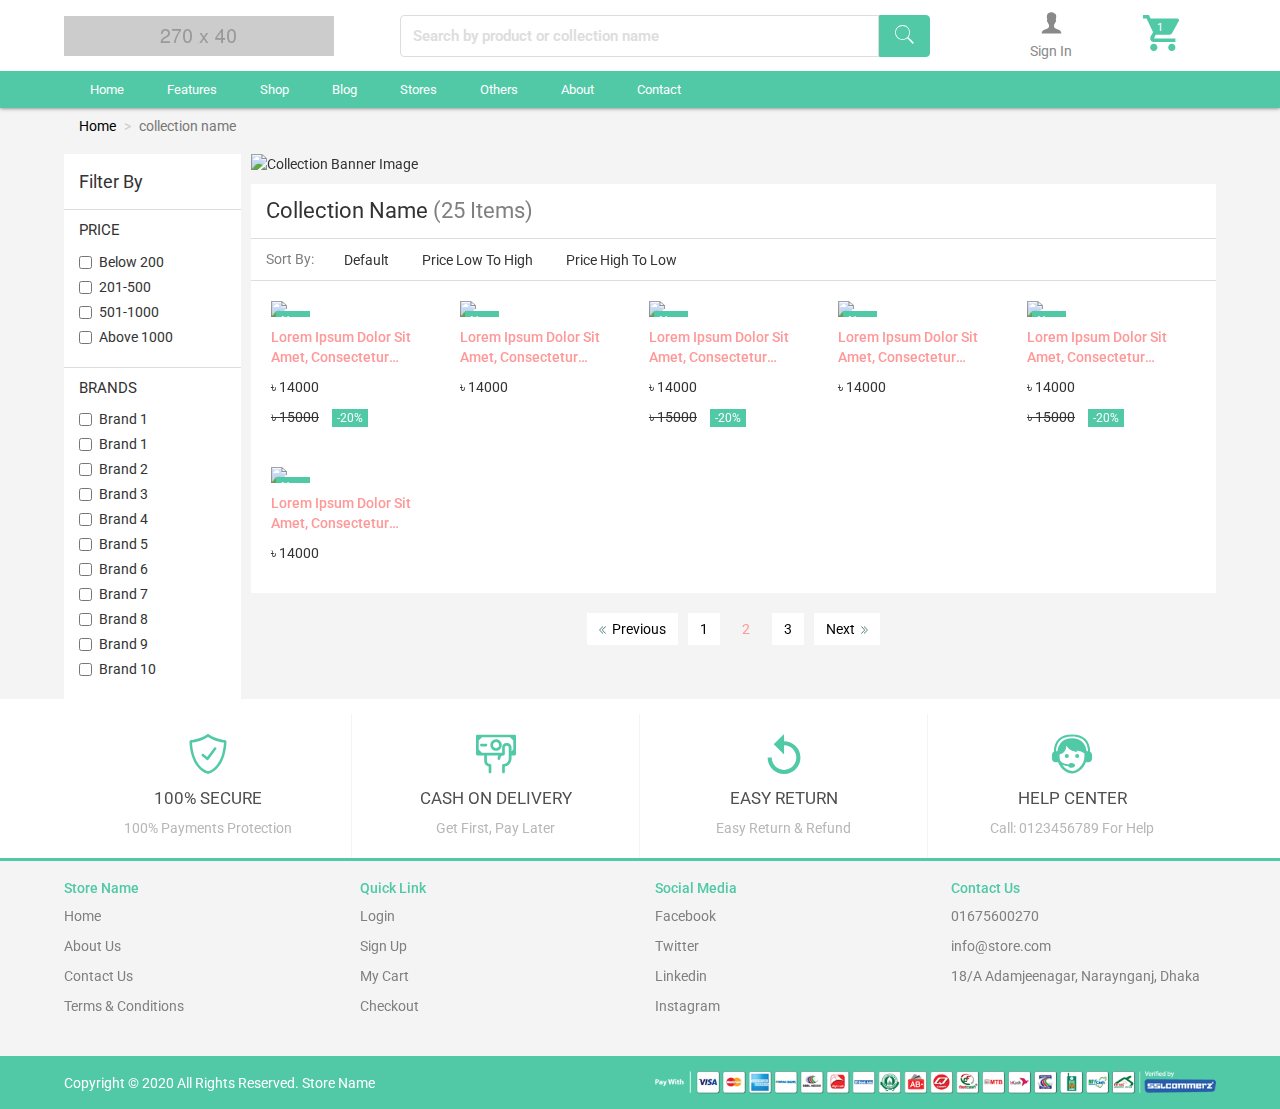
==== commit 83c93eda: "collection page complete with responsive" ====
--- a/collection.html
+++ b/collection.html
@@ -14,113 +14,314 @@
     <link rel="stylesheet" href="css/theme.css">
     <link rel="stylesheet" href="css/mediaqueries.css">
 
-    <title>Storrea Simple</title>
+    <title>Health</title>
   </head>
-  <!-- <body data-spy="scroll" data-target=".header-bottom" data-offset="50"> -->
   <body>
 
-    <div id="header" class="header">
-        <div class="header-top">
-            <div class="content-wrapper vt-middle-align">
-                <div class="sidenav-toggle">
-                    <span></span>
-                    <span></span>
-                    <span></span>
-                </div>
-                <div class="search-icon vt-middle-align">
-                    <svg height="25px" width="25px" viewBox="0 0 512 512">
-                        <path d="M448.3,424.7L335,311.3c20.8-26,33.3-59.1,33.3-95.1c0-84.1-68.1-152.2-152-152.2c-84,0-152,68.2-152,152.2  s68.1,152.2,152,152.2c36.2,0,69.4-12.7,95.5-33.8L425,448L448.3,424.7z M120.1,312.6c-25.7-25.7-39.8-59.9-39.8-96.3  s14.2-70.6,39.8-96.3S180,80,216.3,80c36.3,0,70.5,14.2,96.2,39.9s39.8,59.9,39.8,96.3s-14.2,70.6-39.8,96.3  c-25.7,25.7-59.9,39.9-96.2,39.9C180,352.5,145.8,338.3,120.1,312.6z"/>
+    <div id="header-desktop" class="header-desktop">
+        <div class="header header-slide">
+            <div class="header-top">
+                <div class="content-wrapper vt-middle-align">
+                    <div class="logo">
+                        <a href="">
+                            <img class="img-responsive" src="images/logo.jpg">
+                        </a>
+                    </div>
+                    <div class="searchbox-holder" id="searchbox-holder">
+                        <div class="searchbox" id="searchbox">
+                            <form>
+                                <div class="input-group">
+                                    <input type="text" class="form-control search-input"
+                                        placeholder="Search by product or collection name">
+                                    <div class="input-group-btn">
+                                        <button class="btn btn-default" type="submit">
+                                            <svg height="25px" width="25px" viewBox="0 0 512 512">
+                                                <path
+                                                    d="M448.3,424.7L335,311.3c20.8-26,33.3-59.1,33.3-95.1c0-84.1-68.1-152.2-152-152.2c-84,0-152,68.2-152,152.2  s68.1,152.2,152,152.2c36.2,0,69.4-12.7,95.5-33.8L425,448L448.3,424.7z M120.1,312.6c-25.7-25.7-39.8-59.9-39.8-96.3  s14.2-70.6,39.8-96.3S180,80,216.3,80c36.3,0,70.5,14.2,96.2,39.9s39.8,59.9,39.8,96.3s-14.2,70.6-39.8,96.3  c-25.7,25.7-59.9,39.9-96.2,39.9C180,352.5,145.8,338.3,120.1,312.6z" />
+                                            </svg>
+                                        </button>
+                                    </div>
+                                </div>
+                            </form>
+                        </div>
+                    </div>
+                    <div class="header-icon vt-middle-align">
+                        <div class="user">
+                            <div class="user-icon">
+                                <svg viewBox="0 0 50 50" height="26px" width="26px">
+                                    <path
+                                        d="M30.933,32.528c-0.146-1.612-0.09-2.737-0.09-4.21c0.73-0.383,2.038-2.825,2.259-4.888c0.574-0.047,1.479-0.607,1.744-2.818  c0.143-1.187-0.425-1.855-0.771-2.065c0.934-2.809,2.874-11.499-3.588-12.397c-0.665-1.168-2.368-1.759-4.581-1.759  c-8.854,0.163-9.922,6.686-7.981,14.156c-0.345,0.21-0.913,0.878-0.771,2.065c0.266,2.211,1.17,2.771,1.744,2.818  c0.22,2.062,1.58,4.505,2.312,4.888c0,1.473,0.055,2.598-0.091,4.21C19.367,37.238,7.546,35.916,7,45h38  C44.455,35.916,32.685,37.238,30.933,32.528z" />
+                                </svg>
+                                <span>Sign In</span>
+                            </div>
+                            <div class="user-option">
+                                <a href="">
+                                    <svg viewBox="0 0 30 30" height="18px" width="18px">
+                                        <path
+                                            d="M24,16v10c0,0.6-0.4,1-1,1H7c-0.6,0-1-0.4-1-1V16h8v9h2v-9H24z M14,9H5c-0.6,0-1,0.4-1,1v3c0,0.6,0.4,1,1,1h9V9  z M25,9h-9v5h9c0.6,0,1-0.4,1-1v-3C26,9.4,25.6,9,25,9z M22.1,7.9l0.1-0.4c0.4-1,0.3-2.2-0.3-3.1C21.3,3.5,20.2,3,19.1,3  c-1.4,0-2.6,0.8-3.1,2.1l-2,4.9H19C20.3,10,21.6,9.2,22.1,7.9z M17.9,5.8C18.1,5.3,18.6,5,19.1,5c0.4,0,0.8,0.2,1.1,0.6  c0.2,0.4,0.3,0.8,0.1,1.2l-0.1,0.4C20,7.7,19.5,8,19,8h-2L17.9,5.8z M14,5.1C13.5,3.8,12.2,3,10.9,3C9.8,3,8.7,3.5,8.1,4.5  C7.5,5.4,7.4,6.5,7.8,7.6l0.1,0.4C8.4,9.2,9.7,10,11,10h4.9L14,5.1z M12.1,5.8L13,8h-2c-0.5,0-1-0.3-1.2-0.8L9.6,6.8  C9.5,6.4,9.5,5.9,9.8,5.6C10,5.2,10.4,5,10.9,5C11.4,5,11.9,5.3,12.1,5.8z" />
+                                    </svg>
+                                    my orders
+                                </a>
+                                <a href="">
+                                    <svg height="18" viewBox="0 0 1792 1792" width="18">
+                                        <path
+                                            d="M1600 1405q0 120-73 189.5t-194 69.5h-874q-121 0-194-69.5t-73-189.5q0-53 3.5-103.5t14-109 26.5-108.5 43-97.5 62-81 85.5-53.5 111.5-20q9 0 42 21.5t74.5 48 108 48 133.5 21.5 133.5-21.5 108-48 74.5-48 42-21.5q61 0 111.5 20t85.5 53.5 62 81 43 97.5 26.5 108.5 14 109 3.5 103.5zm-320-893q0 159-112.5 271.5t-271.5 112.5-271.5-112.5-112.5-271.5 112.5-271.5 271.5-112.5 271.5 112.5 112.5 271.5z" />
+                                    </svg>
+                                    my profile
+                                </a>
+                                <hr>
+                                <a href="" class="register-link">sign up</a>
+                                <a href="" class="tbtn btn-solid">login</a>
+                            </div>
+                        </div>
+                        <div class="cart-icon" data-toggle="modal" data-target="#cartModal">
+                            <svg viewBox="0 0 20 20" height="36px" width="36px">
+                                <g fill="none" fill-rule="evenodd" id="Page-1" stroke="none" stroke-width="1">
+                                    <g fill="none" id="Core" transform="translate(-212.000000, -422.000000)">
+                                        <g id="shopping-cart" transform="translate(212.000000, 422.000000)">
+                                            <path
+                                                d="M6,16 C4.9,16 4,16.9 4,18 C4,19.1 4.9,20 6,20 C7.1,20 8,19.1 8,18 C8,16.9 7.1,16 6,16 L6,16 Z M0,0 L0,2 L2,2 L5.6,9.6 L4.2,12 C4.1,12.3 4,12.7 4,13 C4,14.1 4.9,15 6,15 L18,15 L18,13 L6.4,13 C6.3,13 6.2,12.9 6.2,12.8 L6.2,12.7 L7.1,11 L14.5,11 C15.3,11 15.9,10.6 16.2,10 L19.8,3.5 C20,3.3 20,3.2 20,3 C20,2.4 19.6,2 19,2 L4.2,2 L3.3,0 L0,0 L0,0 Z M16,16 C14.9,16 14,16.9 14,18 C14,19.1 14.9,20 16,20 C17.1,20 18,19.1 18,18 C18,16.9 17.1,16 16,16 L16,16 Z"
+                                                id="Shape" />
+                                        </g>
+                                    </g>
+                                </g>
+                                <text x="8" y="9" font-size="6px" fill="#fff" class="cart-count">1</text>
+                            </svg>
+                        </div>
+                    </div>
+                </div>
+            </div>
+        </div>
+        <div class="header">
+            <div class="header-top">
+                <div class="content-wrapper vt-middle-align">
+                    <div class="logo">
+                        <a href="">
+                            <img class="img-responsive" src="images/logo.jpg">
+                        </a>
+                    </div>
+                    <div class="searchbox-holder" id="searchbox-holder">
+                        <div class="searchbox" id="searchbox">
+                            <form>
+                                <div class="input-group">
+                                    <input type="text" class="form-control search-input"
+                                        placeholder="Search by product or collection name">
+                                    <div class="input-group-btn">
+                                        <button class="btn btn-default" type="submit">
+                                            <svg height="25px" width="25px" viewBox="0 0 512 512">
+                                                <path d="M448.3,424.7L335,311.3c20.8-26,33.3-59.1,33.3-95.1c0-84.1-68.1-152.2-152-152.2c-84,0-152,68.2-152,152.2  s68.1,152.2,152,152.2c36.2,0,69.4-12.7,95.5-33.8L425,448L448.3,424.7z M120.1,312.6c-25.7-25.7-39.8-59.9-39.8-96.3  s14.2-70.6,39.8-96.3S180,80,216.3,80c36.3,0,70.5,14.2,96.2,39.9s39.8,59.9,39.8,96.3s-14.2,70.6-39.8,96.3  c-25.7,25.7-59.9,39.9-96.2,39.9C180,352.5,145.8,338.3,120.1,312.6z" />
+                                            </svg>
+                                        </button>
+                                    </div>
+                                </div>
+                            </form>
+                        </div>
+                    </div>
+                    <div class="header-icon vt-middle-align">
+                        <div class="user">
+                            <div class="user-icon">
+                                <svg viewBox="0 0 50 50" height="26px" width="26px">
+                                    <path
+                                        d="M30.933,32.528c-0.146-1.612-0.09-2.737-0.09-4.21c0.73-0.383,2.038-2.825,2.259-4.888c0.574-0.047,1.479-0.607,1.744-2.818  c0.143-1.187-0.425-1.855-0.771-2.065c0.934-2.809,2.874-11.499-3.588-12.397c-0.665-1.168-2.368-1.759-4.581-1.759  c-8.854,0.163-9.922,6.686-7.981,14.156c-0.345,0.21-0.913,0.878-0.771,2.065c0.266,2.211,1.17,2.771,1.744,2.818  c0.22,2.062,1.58,4.505,2.312,4.888c0,1.473,0.055,2.598-0.091,4.21C19.367,37.238,7.546,35.916,7,45h38  C44.455,35.916,32.685,37.238,30.933,32.528z" />
+                                </svg>
+                                <span>Sign In</span>
+                            </div>
+                            <div class="user-option">
+                                <a href="">
+                                    <svg viewBox="0 0 30 30" height="18px" width="18px">
+                                        <path
+                                            d="M24,16v10c0,0.6-0.4,1-1,1H7c-0.6,0-1-0.4-1-1V16h8v9h2v-9H24z M14,9H5c-0.6,0-1,0.4-1,1v3c0,0.6,0.4,1,1,1h9V9  z M25,9h-9v5h9c0.6,0,1-0.4,1-1v-3C26,9.4,25.6,9,25,9z M22.1,7.9l0.1-0.4c0.4-1,0.3-2.2-0.3-3.1C21.3,3.5,20.2,3,19.1,3  c-1.4,0-2.6,0.8-3.1,2.1l-2,4.9H19C20.3,10,21.6,9.2,22.1,7.9z M17.9,5.8C18.1,5.3,18.6,5,19.1,5c0.4,0,0.8,0.2,1.1,0.6  c0.2,0.4,0.3,0.8,0.1,1.2l-0.1,0.4C20,7.7,19.5,8,19,8h-2L17.9,5.8z M14,5.1C13.5,3.8,12.2,3,10.9,3C9.8,3,8.7,3.5,8.1,4.5  C7.5,5.4,7.4,6.5,7.8,7.6l0.1,0.4C8.4,9.2,9.7,10,11,10h4.9L14,5.1z M12.1,5.8L13,8h-2c-0.5,0-1-0.3-1.2-0.8L9.6,6.8  C9.5,6.4,9.5,5.9,9.8,5.6C10,5.2,10.4,5,10.9,5C11.4,5,11.9,5.3,12.1,5.8z" />
+                                    </svg>
+                                    my orders
+                                </a>
+                                <a href="">
+                                    <svg height="18" viewBox="0 0 1792 1792" width="18">
+                                        <path
+                                            d="M1600 1405q0 120-73 189.5t-194 69.5h-874q-121 0-194-69.5t-73-189.5q0-53 3.5-103.5t14-109 26.5-108.5 43-97.5 62-81 85.5-53.5 111.5-20q9 0 42 21.5t74.5 48 108 48 133.5 21.5 133.5-21.5 108-48 74.5-48 42-21.5q61 0 111.5 20t85.5 53.5 62 81 43 97.5 26.5 108.5 14 109 3.5 103.5zm-320-893q0 159-112.5 271.5t-271.5 112.5-271.5-112.5-112.5-271.5 112.5-271.5 271.5-112.5 271.5 112.5 112.5 271.5z" />
+                                    </svg>
+                                    my profile
+                                </a>
+                                <hr>
+                                <a href="" class="register-link">sign up</a>
+                                <a href="" class="tbtn btn-solid">login</a>
+                            </div>
+                        </div>
+                        <div class="cart-icon" data-toggle="modal" data-target="#cartModal">
+                            <svg viewBox="0 0 20 20" height="36px" width="36px">
+                                <g fill="none" fill-rule="evenodd" id="Page-1" stroke="none" stroke-width="1">
+                                    <g fill="none" id="Core" transform="translate(-212.000000, -422.000000)">
+                                        <g id="shopping-cart" transform="translate(212.000000, 422.000000)">
+                                            <path
+                                                d="M6,16 C4.9,16 4,16.9 4,18 C4,19.1 4.9,20 6,20 C7.1,20 8,19.1 8,18 C8,16.9 7.1,16 6,16 L6,16 Z M0,0 L0,2 L2,2 L5.6,9.6 L4.2,12 C4.1,12.3 4,12.7 4,13 C4,14.1 4.9,15 6,15 L18,15 L18,13 L6.4,13 C6.3,13 6.2,12.9 6.2,12.8 L6.2,12.7 L7.1,11 L14.5,11 C15.3,11 15.9,10.6 16.2,10 L19.8,3.5 C20,3.3 20,3.2 20,3 C20,2.4 19.6,2 19,2 L4.2,2 L3.3,0 L0,0 L0,0 Z M16,16 C14.9,16 14,16.9 14,18 C14,19.1 14.9,20 16,20 C17.1,20 18,19.1 18,18 C18,16.9 17.1,16 16,16 L16,16 Z"
+                                                id="Shape" />
+                                        </g>
+                                    </g>
+                                </g>
+                                <text x="8" y="9" font-size="6px" fill="#fff" class="cart-count">1</text>
+                            </svg>
+                        </div>
+                    </div>
+                </div>
+            </div>
+            <div class="header-bottom">
+                <div class="container">
+                    <div class="parentLink">
+                        <a href="">home</a>
+                    </div>
+                    <div class="parentLink">
+                        <a href="">features</a>
+                        <div class="child-content">
+                            <div class="grand-child-content">
+                                <div class="menuLinkList">
+                                    <a class="noLink">child link 1</a>
+                                    <a href="">grand child link 1</a>
+                                    <a href="">grand child link 2</a>
+                                    <a href="">grand child link 3</a>
+                                    <a href="">grand child link 4</a>
+                                </div>
+                                <div class="menuLinkList">
+                                    <a class="noLink">child link 2</a>
+                                    <a href="">grand child link 1</a>
+                                    <a href="">grand child link 2</a>
+                                    <a href="">grand child link 3</a>
+                                    <a href="">grand child link 4</a>
+                                    <a href="">grand child link 5</a>
+                                </div>
+                                <div class="menuLinkList">
+                                    <a class="noLink">child link 3</a>
+                                    <a href="">grand child link 1</a>
+                                    <a href="">grand child link 2</a>
+                                    <a href="">grand child link 3</a>
+                                </div>
+                                <div class="menuLinkList">
+                                    <a class="noLink">child link 4</a>
+                                    <a href="">grand child link 1</a>
+                                    <a href="">grand child link 2</a>
+                                    <a href="">grand child link 3</a>
+                                    <a href="">grand child link 4</a>
+                                    <a href="">grand child link 5</a>
+                                    <a href="">grand child link 6</a>
+                                    <a href="">grand child link 7</a>
+                                </div>
+                            </div>
+                        </div>
+                    </div>
+                    <div class="parentLink">
+                        <a href="">shop</a>
+                    </div>
+                    <div class="parentLink">
+                        <a href="">blog</a>
+                    </div>
+                    <div class="parentLink">
+                        <a href="">stores</a>
+                    </div>
+                    <div class="parentLink">
+                        <a href="">others</a>
+                    </div>
+                    <div class="parentLink">
+                        <a href="">about</a>
+                    </div>
+                    <div class="parentLink">
+                        <a href="">contact</a>
+                    </div>
+                </div>
+            </div>
+        </div>
+    </div>
+
+    <div id="header-mobile" class="header-mobile">
+        <div class="mHeader floating-mheader slideUp">
+            <div class="sidenav-toggle">
+                <span></span>
+                <span></span>
+                <span></span>
+            </div>
+            <div class="mSearchBoxHolder">
+                <div class="mSearchBox">
+                    <div class="icon">
+                        <svg height="20px" width="25px" viewBox="0 0 512 512">
+                            <path d="M448.3,424.7L335,311.3c20.8-26,33.3-59.1,33.3-95.1c0-84.1-68.1-152.2-152-152.2c-84,0-152,68.2-152,152.2  s68.1,152.2,152,152.2c36.2,0,69.4-12.7,95.5-33.8L425,448L448.3,424.7z M120.1,312.6c-25.7-25.7-39.8-59.9-39.8-96.3  s14.2-70.6,39.8-96.3S180,80,216.3,80c36.3,0,70.5,14.2,96.2,39.9s39.8,59.9,39.8,96.3s-14.2,70.6-39.8,96.3  c-25.7,25.7-59.9,39.9-96.2,39.9C180,352.5,145.8,338.3,120.1,312.6z" />
+                        </svg>
+                    </div>
+                    <div class="text">Search by product or collection name</div>
+                </div>
+            </div>
+            <div class="header-icon vt-middle-align">
+                <div class="cart-icon" data-toggle="modal" data-target="#cartModal">
+                    <svg viewBox="0 0 32 32" height="25px" width="25px">
+                        <path class="cls-1" d="M10,20a1,1,0,0,1-1-.8L6.66,7.41A3,3,0,0,0,3.72,5H2A1,1,0,0,1,2,3H3.72a5,5,0,0,1,4.9,4L11,18.8A1,1,0,0,1,10.2,20Z"/>
+                        <path class="cls-1" d="M11,27H9.14a4.14,4.14,0,0,1-.38-8.26l18.41-1.67L28.78,9H8A1,1,0,0,1,8,7H30a1,1,0,0,1,.77.37A1,1,0,0,1,31,8.2l-2,10a1,1,0,0,1-.89.8L8.94,20.74A2.13,2.13,0,0,0,9.14,25H11a1,1,0,0,1,0,2Z"/>
+                        <path class="cls-1" d="M26,30a4,4,0,1,1,4-4A4,4,0,0,1,26,30Zm0-6a2,2,0,1,0,2,2A2,2,0,0,0,26,24Z"/>
+                        <path class="cls-1" d="M14,30a4,4,0,1,1,4-4A4,4,0,0,1,14,30Zm0-6a2,2,0,1,0,2,2A2,2,0,0,0,14,24Z"/>
+                        <path class="cls-1" d="M23,27H17a1,1,0,0,1,0-2h6a1,1,0,0,1,0,2Z"/>
                     </svg>
-                    &nbsp;<span class="hidden-xs">Search</span>
-                </div>
-                <div class="logo">
+                    <span class="cart-count">1</span>
+                </div>
+            </div>
+        </div>
+        <div class="mHeader">
+            <div class="sidenav-toggle">
+                <span></span>
+                <span></span>
+                <span></span>
+            </div>
+            <div class="logo">
+                <a href="/">
+                    <img class="img-responsive" src="images/logo.jpg">
+                </a>
+            </div>
+            <div class="header-icon vt-middle-align">
+                <div class="cart-icon" data-toggle="modal" data-target="#cartModal">
+                    <svg viewBox="0 0 32 32" height="25px" width="25px">
+                        <path class="cls-1" d="M10,20a1,1,0,0,1-1-.8L6.66,7.41A3,3,0,0,0,3.72,5H2A1,1,0,0,1,2,3H3.72a5,5,0,0,1,4.9,4L11,18.8A1,1,0,0,1,10.2,20Z"/>
+                        <path class="cls-1" d="M11,27H9.14a4.14,4.14,0,0,1-.38-8.26l18.41-1.67L28.78,9H8A1,1,0,0,1,8,7H30a1,1,0,0,1,.77.37A1,1,0,0,1,31,8.2l-2,10a1,1,0,0,1-.89.8L8.94,20.74A2.13,2.13,0,0,0,9.14,25H11a1,1,0,0,1,0,2Z"/>
+                        <path class="cls-1" d="M26,30a4,4,0,1,1,4-4A4,4,0,0,1,26,30Zm0-6a2,2,0,1,0,2,2A2,2,0,0,0,26,24Z"/>
+                        <path class="cls-1" d="M14,30a4,4,0,1,1,4-4A4,4,0,0,1,14,30Zm0-6a2,2,0,1,0,2,2A2,2,0,0,0,14,24Z"/>
+                        <path class="cls-1" d="M23,27H17a1,1,0,0,1,0-2h6a1,1,0,0,1,0,2Z"/>
+                    </svg>
+                    <span class="cart-count">1</span>
+                </div>
+                <div class="user-icon">
                     <a href="">
-                        <img class="img-responsive" src="images/logo.jpg">
+                        <svg viewBox="0 0 32 32" height="25px" width="25px">
+                            <path d="M16,16A7,7,0,1,0,9,9,7,7,0,0,0,16,16ZM16,4a5,5,0,1,1-5,5A5,5,0,0,1,16,4Z"/>
+                            <path d="M17,18H15A11,11,0,0,0,4,29a1,1,0,0,0,1,1H27a1,1,0,0,0,1-1A11,11,0,0,0,17,18ZM6.06,28A9,9,0,0,1,15,20h2a9,9,0,0,1,8.94,8Z"/>
+                        </svg>
                     </a>
                 </div>
-                <div class="header-icon vt-middle-align">
-                    <!-- <div class="wishlist-icon">
-                        <a href="">
-                            <svg height="25px" width="25px" viewBox="0 0 25 25">
-                                <path d="M16.4,6c2,0,3.6,1.6,3.6,3.6c0,2-3.9,6.4-8,9.8c-4.1-3.5-8-7.9-8-9.8C4,7.6,5.6,6,7.6,6C10,6,12,9,12,9S13.9,6,16.4,6   M16.4,4C14.6,4,13,4.9,12,6.3C11,4.9,9.4,4,7.6,4C4.5,4,2,6.5,2,9.6C2,14,12,22,12,22s10-8,10-12.4C22,6.5,19.5,4,16.4,4L16.4,4z"/>
+            </div>
+        </div>
+        <div class="mSearchBoxHolder">
+            <div class="mSearchBox">
+                <div class="icon">
+                    <svg height="20px" width="25px" viewBox="0 0 512 512">
+                        <path d="M448.3,424.7L335,311.3c20.8-26,33.3-59.1,33.3-95.1c0-84.1-68.1-152.2-152-152.2c-84,0-152,68.2-152,152.2  s68.1,152.2,152,152.2c36.2,0,69.4-12.7,95.5-33.8L425,448L448.3,424.7z M120.1,312.6c-25.7-25.7-39.8-59.9-39.8-96.3  s14.2-70.6,39.8-96.3S180,80,216.3,80c36.3,0,70.5,14.2,96.2,39.9s39.8,59.9,39.8,96.3s-14.2,70.6-39.8,96.3  c-25.7,25.7-59.9,39.9-96.2,39.9C180,352.5,145.8,338.3,120.1,312.6z" />
+                    </svg>
+                </div>
+                <div class="text">
+                    Search by product or collection name
+                </div>
+            </div>
+        </div>
+        <div class="mSearch-option">
+            <div class="search-input-box">
+                <form class="mSearch-form">
+                    <div class="button mSearch-close">
+                        <svg viewBox="0 0 408 408" height="15px" width="20px">
+                            <path d="M408 178.5H96.9L239.7 35.7 204 0 0 204l204 204 35.7-35.7L96.9 229.5H408v-51z"></path>
+                        </svg>
+                    </div>
+                    <div class="input-box">
+                        <input type="text" class="form-control" placeholder="search by product or collection name">
+                    </div>
+                    <div class="button">
+                        <button type="submit">
+                            <svg height="25px" width="25px" viewBox="0 0 512 512">
+                                <path d="M448.3,424.7L335,311.3c20.8-26,33.3-59.1,33.3-95.1c0-84.1-68.1-152.2-152-152.2c-84,0-152,68.2-152,152.2  s68.1,152.2,152,152.2c36.2,0,69.4-12.7,95.5-33.8L425,448L448.3,424.7z M120.1,312.6c-25.7-25.7-39.8-59.9-39.8-96.3  s14.2-70.6,39.8-96.3S180,80,216.3,80c36.3,0,70.5,14.2,96.2,39.9s39.8,59.9,39.8,96.3s-14.2,70.6-39.8,96.3  c-25.7,25.7-59.9,39.9-96.2,39.9C180,352.5,145.8,338.3,120.1,312.6z" />
                             </svg>
-                            <span class="wishlist-count">0</span>
-                        </a>
-                    </div> -->
-                    <div class="cart-icon">
-                        <a href="" class="vt-middle-align">
-                            <span class="hidden-xs" style="margin-right: 5px;">Cart</span>&nbsp;
-                            <svg height="22px" viewBox="0 0 512 512" width="22px">
-                                <path d="m504.399 185.065c-6.761-8.482-16.904-13.348-27.83-13.348h-98.604l-53.469-122.433c-3.315-7.591-12.157-11.06-19.749-7.743-7.592 3.315-11.059 12.158-7.743 19.75l48.225 110.427h-178.458l48.225-110.427c3.315-7.592-.151-16.434-7.743-19.75-7.591-3.317-16.434.15-19.749 7.743l-53.469 122.434h-98.604c-10.926 0-21.069 4.865-27.83 13.348-6.637 8.328-9.086 19.034-6.719 29.376l52.657 230c3.677 16.06 17.884 27.276 34.549 27.276h335.824c16.665 0 30.872-11.216 34.549-27.276l52.657-230.001c2.367-10.342-.082-21.048-6.719-29.376zm-80.487 256.652h-335.824c-2.547 0-4.778-1.67-5.305-3.972l-52.657-229.998c-.413-1.805.28-3.163.936-3.984.608-.764 1.985-2.045 4.369-2.045h85.503l-3.929 8.997c-3.315 7.592.151 16.434 7.743 19.75 1.954.854 3.99 1.258 5.995 1.258 5.782 0 11.292-3.363 13.754-9l9.173-21.003h204.662l9.173 21.003c2.462 5.638 7.972 9 13.754 9 2.004 0 4.041-.404 5.995-1.258 7.592-3.315 11.059-12.158 7.743-19.75l-3.929-8.997h85.503c2.384 0 3.761 1.281 4.369 2.045.655.822 1.349 2.18.936 3.983l-52.657 230c-.528 2.301-2.76 3.971-5.307 3.971z"/>
-                                <path d="m166 266.717c-8.284 0-15 6.716-15 15v110c0 8.284 6.716 15 15 15s15-6.716 15-15v-110c0-8.284-6.715-15-15-15z"/>
-                                <path d="m256 266.717c-8.284 0-15 6.716-15 15v110c0 8.284 6.716 15 15 15s15-6.716 15-15v-110c0-8.284-6.716-15-15-15z"/>
-                                <path d="m346 266.717c-8.284 0-15 6.716-15 15v110c0 8.284 6.716 15 15 15s15-6.716 15-15v-110c-.001-8.284-6.716-15-15-15z"/>
-                            </svg>
-                            <span class="cart-count">10</span>
-                        </a>
-                    </div>
-                </div>
-            </div>
-            <div class="searchbox-holder" id="searchbox-holder">
-                <div class="searchbox" id="searchbox">
-                    <div class="content-wrapper">
-                        <div class="row">
-                            <div class="col-sm-3 col-sm-push-9">
-                                <div class="search-close">
-                                    <svg width="30" height="30" viewBox="0 0 24 24" fill="none" stroke="currentColor" stroke-width="2">
-                                        <line x1="18" y1="6" x2="6" y2="18"></line><line x1="6" y1="6" x2="18" y2="18"></line>
-                                    </svg>
-                                </div>
-                            </div>
-                            <div class="col-sm-9 col-sm-pull-3">
-                                <form>
-                                    <div class="input-group">
-                                        <input type="text" class="form-control search-input" placeholder="Search by product or collection name">
-                                        <div class="input-group-btn">
-                                            <button class="btn btn-default" type="submit">
-                                                <svg height="25px" width="25px" viewBox="0 0 512 512">
-                                                    <path d="M448.3,424.7L335,311.3c20.8-26,33.3-59.1,33.3-95.1c0-84.1-68.1-152.2-152-152.2c-84,0-152,68.2-152,152.2  s68.1,152.2,152,152.2c36.2,0,69.4-12.7,95.5-33.8L425,448L448.3,424.7z M120.1,312.6c-25.7-25.7-39.8-59.9-39.8-96.3  s14.2-70.6,39.8-96.3S180,80,216.3,80c36.3,0,70.5,14.2,96.2,39.9s39.8,59.9,39.8,96.3s-14.2,70.6-39.8,96.3  c-25.7,25.7-59.9,39.9-96.2,39.9C180,352.5,145.8,338.3,120.1,312.6z"/>
-                                                </svg>
-                                            </button>
-                                        </div>
-                                    </div>
-                                </form>
-                            </div>
-                        </div>
-                    </div>
-                </div>
-            </div>
-        </div>
-        <div class="header-bottom hidden-xs">
-        <!-- <div class="header-bottom" data-spy="affix" data-offset-top="0"> -->
-            <div id="menu" class="menu">
-                <ul class="menu-items">
-                    <li><a href="">home</a></li>
-                    <li class="has-dropdown">
-                        <a href="">features <i class="fa fa-angle-down pull-right"></i></a>
-                        <ul class="dropdown-content child-content">
-                            <li class="has-dropdown">
-                                <a href="">child link 1</a>
-                                <ul class="grand-child-content">
-                                    <li><a href="">grand child link 1</a></li>
-                                    <li><a href="">grand child link 2</a></li>
-                                    <li><a href="">grand child link 3</a></li>
-                                    <li><a href="">grand child link 4</a></li>
-                                </ul>
-                            </li>
-                            <li><a href="">child link 2</a></li>
-                            <li><a href="">child link 3</a></li>
-                            <li><a href="">child link 4</a></li>
-                            <li><a href="">child link 5</a></li>
-                        </ul>
-                    </li>
-                    <li><a href="">shop</a></li>
-                    <li><a href="">blog</a></li>
-                    <li><a href="">stores</a></li>
-                    <li><a href="">others</a></li>
-                    <li><a href="">about</a></li>
-                    <li><a href="">contact</a></li>
-                </ul>
+                        </button>
+                    </div>
+                </form>
             </div>
         </div>
     </div>
@@ -128,67 +329,132 @@
     <!-- Start Collection Page-->
     <div class="collection" id="collection-content">
         <div class="content-wrapper">
-            <div class="collection-header">
-                <div class="collection-name">
-                    <h2>collection name</h2>
-                </div>
-                <div class="filter-sort-view-option">
-                    <div class="filter-option">
-                        <svg height="25" viewBox="0 0 512 512" width="25">
-                            <g>
-                                <path d="m432.733 112.467h-228.461c-6.281-18.655-23.926-32.133-44.672-32.133s-38.391 13.478-44.672 32.133h-35.661c-8.284 0-15 6.716-15 15s6.716 15 15 15h35.662c6.281 18.655 23.926 32.133 44.672 32.133s38.391-13.478 44.672-32.133h228.461c8.284 0 15-6.716 15-15s-6.716-15-15.001-15zm-273.133 32.133c-9.447 0-17.133-7.686-17.133-17.133s7.686-17.133 17.133-17.133 17.133 7.686 17.133 17.133-7.686 17.133-17.133 17.133z"/>
-                                <path d="m432.733 241h-35.662c-6.281-18.655-23.927-32.133-44.672-32.133s-38.39 13.478-44.671 32.133h-228.461c-8.284 0-15 6.716-15 15s6.716 15 15 15h228.461c6.281 18.655 23.927 32.133 44.672 32.133s38.391-13.478 44.672-32.133h35.662c8.284 0 15-6.716 15-15s-6.716-15-15.001-15zm-80.333 32.133c-9.447 0-17.133-7.686-17.133-17.133s7.686-17.133 17.133-17.133 17.133 7.686 17.133 17.133-7.686 17.133-17.133 17.133z"/>
-                                <path d="m432.733 369.533h-164.194c-6.281-18.655-23.926-32.133-44.672-32.133s-38.391 13.478-44.672 32.133h-99.928c-8.284 0-15 6.716-15 15s6.716 15 15 15h99.928c6.281 18.655 23.926 32.133 44.672 32.133s38.391-13.478 44.672-32.133h164.195c8.284 0 15-6.716 15-15s-6.716-15-15.001-15zm-208.866 32.134c-9.447 0-17.133-7.686-17.133-17.133s7.686-17.133 17.133-17.133 17.133 7.685 17.133 17.132-7.686 17.134-17.133 17.134z"/>
-                            </g>
-                        </svg>
-                    </div>
-                    <div class="sort-option">
-                        <span>Sort by</span>
-                        <select class="form-control">
-                            <option>old</option>
-                            <option>Price, low to high</option>
-                            <option>Price, high to low</option>
-                            <option>new</option>
-                        </select>
-                    </div>
-                    <div class="view-option hidden-xs">
-                        <ul class="nav nav-pills">
-                            <li>View</li>
-                            <li class="active">
-                                <a data-toggle="pill" href="#grid">
-                                    <svg height="15" width="15" viewBox="0 0 271 271">
-                                        <g>
-                                            <g>
-                                                <g>
-                                                    <path d="M114.939,0H10.449C4.678,0,0,4.678,0,10.449v104.49c0,5.771,4.678,10.449,10.449,10.449h104.49     c5.771,0,10.449-4.678,10.449-10.449V10.449C125.388,4.678,120.71,0,114.939,0z"/>
-                                                    <path d="M261.224,0h-104.49c-5.771,0-10.449,4.678-10.449,10.449v104.49c0,5.771,4.678,10.449,10.449,10.449h104.49     c5.771,0,10.449-4.678,10.449-10.449V10.449C271.673,4.678,266.995,0,261.224,0z"/>
-                                                    <path d="M114.939,146.286H10.449C4.678,146.286,0,150.964,0,156.735v104.49c0,5.771,4.678,10.449,10.449,10.449h104.49     c5.771,0,10.449-4.678,10.449-10.449v-104.49C125.388,150.964,120.71,146.286,114.939,146.286z"/>
-                                                    <path d="M261.224,146.286h-104.49c-5.771,0-10.449,4.678-10.449,10.449v104.49c0,5.771,4.678,10.449,10.449,10.449h104.49     c5.771,0,10.449-4.678,10.449-10.449v-104.49C271.673,150.964,266.995,146.286,261.224,146.286z"/>
-                                                </g>
-                                            </g>
-                                        </g>
-                                    </svg>
-                                    <span>grid</span>
-                                </a>
-                            </li>
-                            <li>
-                                <a data-toggle="pill" href="#list">
-                                    <svg height="23" width="23" viewBox="0 0 24 24" style="margin-top: 10px">
-                                        <path d="m23 0h-14c-.552 0-1 .448-1 1v4c0 .552.448 1 1 1h14c.552 0 1-.448 1-1v-4c0-.552-.448-1-1-1z"/>
-                                        <path d="m23 9h-14c-.552 0-1 .448-1 1v4c0 .552.448 1 1 1h14c.552 0 1-.448 1-1v-4c0-.552-.448-1-1-1z"/>
-                                    </svg>
-                                    <span>list</span>
-                                </a>
-                            </li>
-                        </ul>
-                    </div>
-                </div>
+            <div class="back-link">
+                <ul class="breadcrumb">
+                    <li><a href="/">Home</a></li>
+                    <li class="active">collection name</li> 
+                </ul>
             </div>
             <div class="collection-content">
-                <div class="tab-content">
-                    <div id="grid" class="tab-pane fade in active">
-                        <div class="row">
-                            <div class="col-sm-3 col-xs-6">
+                <div class="row">
+                    <div class="col-lg-2 col-md-3 filter-col">
+                        <div class="collection-filter">
+                            <div class="filters">
+                                <div class="filters-header">
+                                    <div class="filter-close visible-xs">
+                                        <svg height="15px" viewBox="0 0 16 16" width="15px" fill="#fff">
+                                            <path d="M16,7 L3.8,7 L9.4,1.4 L8,0 L0,8 L8,16 L9.4,14.6 L3.8,9 L16,9 L16,7 L16,7 Z"/>
+                                        </svg>
+                                    </div>
+                                    <div class="filter-text">filter by</div>
+                                </div>
+                                <div class="filters-content">
+                                    <div class="filter-option">
+                                        <div class="name">price</div>
+                                        <div class="option">
+                                            <div class="checkbox">
+                                                <label><input type="checkbox" value="">below 200</label>
+                                            </div>
+                                            <div class="checkbox">
+                                                <label><input type="checkbox" value="">201-500</label>
+                                            </div>
+                                            <div class="checkbox">
+                                                <label><input type="checkbox" value="">501-1000</label>
+                                            </div>
+                                            <div class="checkbox">
+                                                <label><input type="checkbox" value="">above 1000</label>
+                                            </div>
+                                        </div>
+                                    </div>
+                                    <div class="filter-option">
+                                        <div class="name">brands</div>
+                                        <div class="option">
+                                            <div class="checkbox">
+                                                <label><input type="checkbox" value="">brand 1</label>
+                                            </div>
+                                            <div class="checkbox">
+                                                <label><input type="checkbox" value="">brand 1</label>
+                                            </div>
+                                            <div class="checkbox">
+                                                <label><input type="checkbox" value="">brand 2</label>
+                                            </div>
+                                            <div class="checkbox">
+                                                <label><input type="checkbox" value="">brand 3</label>
+                                            </div>
+                                            <div class="checkbox">
+                                                <label><input type="checkbox" value="">brand 4</label>
+                                            </div>
+                                            <div class="checkbox">
+                                                <label><input type="checkbox" value="">brand 5</label>
+                                            </div>
+                                            <div class="checkbox">
+                                                <label><input type="checkbox" value="">brand 6</label>
+                                            </div>
+                                            <div class="checkbox">
+                                                <label><input type="checkbox" value="">brand 7</label>
+                                            </div>
+                                            <div class="checkbox">
+                                                <label><input type="checkbox" value="">brand 8</label>
+                                            </div>
+                                            <div class="checkbox">
+                                                <label><input type="checkbox" value="">brand 9</label>
+                                            </div>
+                                            <div class="checkbox">
+                                                <label><input type="checkbox" value="">brand 10</label>
+                                            </div>
+                                        </div>
+                                    </div>
+                                </div>
+                            </div>
+                        </div>
+                    </div>
+                    <div class="col-lg-10 col-md-9 collection-info-col">
+                        <div class="collection-banner">
+                            <img class="img-responsive" src="https://placehold.jp/1600x200.jpg" alt="Collection Banner Image">
+                        </div>
+                        <div class="collection-info">
+                            <div class="collection-name">
+                                <h3>collection name <span class="collection-count">(25 items)</span></h3>
+                            </div>
+                            <div class="sort-mFilter">
+                                <div class="sort">
+                                    <div class="sort-label mSort-open">
+                                        <div class="icon visible-xs">
+                                            <svg viewBox="0 0 512 512" width="20px" height="20px">
+                                                <path d="M304 416h-64a16 16 0 0 0-16 16v32a16 16 0 0 0 16 16h64a16 16 0 0 0 16-16v-32a16 16 0 0 0-16-16zm-128-64h-48V48a16 16 0 0 0-16-16H80a16 16 0 0 0-16 16v304H16c-14.19 0-21.37 17.24-11.29 27.31l80 96a16 16 0 0 0 22.62 0l80-96C197.35 369.26 190.22 352 176 352zm256-192H240a16 16 0 0 0-16 16v32a16 16 0 0 0 16 16h192a16 16 0 0 0 16-16v-32a16 16 0 0 0-16-16zm-64 128H240a16 16 0 0 0-16 16v32a16 16 0 0 0 16 16h128a16 16 0 0 0 16-16v-32a16 16 0 0 0-16-16zM496 32H240a16 16 0 0 0-16 16v32a16 16 0 0 0 16 16h256a16 16 0 0 0 16-16V48a16 16 0 0 0-16-16z"/>
+                                            </svg>
+                                        </div>
+                                        <div class="text">sort by:</div>
+                                    </div>
+                                    <div class="sort-option">
+                                        <div class="sort-option-header">
+                                            <div class="text">sort by</div>
+                                            <div class="icon mSort-close">&times;</div>
+                                        </div>
+                                        <div class="sort-option-value">
+                                            <label class="radio-inline">
+                                                <input type="radio" checked><span>default</span>
+                                            </label>
+                                            <label class="radio-inline">
+                                                <input type="radio"><span>price low to high</span>
+                                            </label>
+                                            <label class="radio-inline">
+                                                <input type="radio"><span>price high to low</span>
+                                            </label>
+                                        </div>
+                                    </div>
+                                    <div class="sort-overlay"></div>
+                                </div>
+                                <div class="mFilter">
+                                    <div class="filter-close">
+                                        <svg viewBox="0 0 32 32" width="20px" height="20px">
+                                            <path d="M12,30.41v-15L1.89,3H30.11L20,15.36v5.81a3,3,0,0,1-.88,2.12ZM6.11,5,14,14.64v11l3.71-3.71a1.05,1.05,0,0,0,.29-.71V14.64L25.89,5Z"/>
+                                        </svg>
+                                    </div>
+                                    <div class="mFilter-label">Filter</div>
+                                </div>
+                            </div>
+                            <div class="collection-products">
                                 <div class="product-box">
                                     <div class="photo">
                                         <a href="">
@@ -196,24 +462,47 @@
                                         </a>
                                         <div class="tag">
                                             <span class="tag-new">new</span>
-                                            <span class="tag-sale">-20%</span>
+                                        </div>
+                                        <div class="action-icon top">
+                                            <a title="Add to wishlist">
+                                                <svg viewBox="0 0 512 512" height="20px" width="20px" id="wishlist">
+                                                    <path d="M340.8,83C307,83,276,98.8,256,124.8c-20-26-51-41.8-84.8-41.8C112.1,83,64,131.3,64,190.7c0,27.9,10.6,54.4,29.9,74.6  L245.1,418l10.9,11l10.9-11l148.3-149.8c21-20.3,32.8-47.9,32.8-77.5C448,131.3,399.9,83,340.8,83L340.8,83z"/>
+                                                </svg>
+                                            </a>
                                         </div>
                                     </div>
                                     <div class="content">
-                                        <div class="stock-info">
-                                            <span>sold out</span>
-                                        </div>
                                         <div class="name">
-                                            <a href="" class="line-truncate">Lorem ipsum dolor sit amet, consectetur adipiscing elit.Lorem ipsum dolor sit amet consectetur adipisicing elit.</a>
+                                            <a href="" class="line-truncate">Lorem ipsum dolor sit amet, consectetur adipiscing
+                                                elit.Lorem ipsum dolor sit amet consectetur adipisicing elit.</a>
                                         </div>
                                         <div class="price">
-                                            <span><span>&#2547;</span> 14000</span>
-                                            <s><span>&#2547;</span> 15000</s>
-                                        </div>
-                                    </div>
-                                </div>
-                            </div>
-                            <div class="col-sm-3 col-xs-6">
+                                            <div class="regular-price">
+                                                <span><span>&#2547;</span> 14000</span>
+                                                <div class="action-icon bottom">
+                                                    <!-- <a title="Add to Cart">
+                                                        <svg viewBox="0 0 32 32" height="20px" width="20px">
+                                                            <path class="cls-1" d="M10,20a1,1,0,0,1-1-.8L6.66,7.41A3,3,0,0,0,3.72,5H2A1,1,0,0,1,2,3H3.72a5,5,0,0,1,4.9,4L11,18.8A1,1,0,0,1,10.2,20Z"/>
+                                                            <path class="cls-1" d="M11,27H9.14a4.14,4.14,0,0,1-.38-8.26l18.41-1.67L28.78,9H8A1,1,0,0,1,8,7H30a1,1,0,0,1,.77.37A1,1,0,0,1,31,8.2l-2,10a1,1,0,0,1-.89.8L8.94,20.74A2.13,2.13,0,0,0,9.14,25H11a1,1,0,0,1,0,2Z"/>
+                                                            <path class="cls-1" d="M26,30a4,4,0,1,1,4-4A4,4,0,0,1,26,30Zm0-6a2,2,0,1,0,2,2A2,2,0,0,0,26,24Z"/>
+                                                            <path class="cls-1" d="M14,30a4,4,0,1,1,4-4A4,4,0,0,1,14,30Zm0-6a2,2,0,1,0,2,2A2,2,0,0,0,14,24Z"/>
+                                                            <path class="cls-1" d="M23,27H17a1,1,0,0,1,0-2h6a1,1,0,0,1,0,2Z"/>
+                                                        </svg>
+                                                    </a> -->
+                                                    <a title="View Details">
+                                                        <svg viewBox="0 0 96 96" height="20px" width="20px">
+                                                            <path d="M12,52h62.344L52.888,73.456c-1.562,1.562-1.562,4.095-0.001,5.656c1.562,1.562,4.096,1.562,5.658,0l28.283-28.284l0,0  c0.186-0.186,0.352-0.391,0.498-0.609c0.067-0.101,0.114-0.21,0.172-0.315c0.066-0.124,0.142-0.242,0.195-0.373  c0.057-0.135,0.089-0.275,0.129-0.415c0.033-0.111,0.076-0.217,0.099-0.331C87.973,48.525,88,48.263,88,48l0,0  c0-0.003-0.001-0.006-0.001-0.009c-0.001-0.259-0.027-0.519-0.078-0.774c-0.024-0.12-0.069-0.231-0.104-0.349  c-0.039-0.133-0.069-0.268-0.123-0.397c-0.058-0.139-0.136-0.265-0.208-0.396c-0.054-0.098-0.097-0.198-0.159-0.292  c-0.146-0.221-0.314-0.427-0.501-0.614L58.544,16.888c-1.562-1.562-4.095-1.562-5.657-0.001c-1.562,1.562-1.562,4.095,0,5.658  L74.343,44L12,44c-2.209,0-4,1.791-4,4C8,50.209,9.791,52,12,52z"/>
+                                                        </svg>
+                                                    </a>
+                                                </div>
+                                            </div>
+                                            <div class="discount-price">
+                                                <s><span>&#2547;</span> 15000</s>
+                                                <span class="tag-sale">-20%</span>
+                                            </div>
+                                        </div>
+                                    </div>
+                                </div>
                                 <div class="product-box">
                                     <div class="photo">
                                         <a href="">
@@ -221,24 +510,38 @@
                                         </a>
                                         <div class="tag">
                                             <span class="tag-new">new</span>
-                                            <span class="tag-sale">-20%</span>
+                                        </div>
+                                        <div class="action-icon top">
+                                            <a title="Add to wishlist">
+                                                <svg viewBox="0 0 512 512" height="20px" width="20px" id="wishlist">
+                                                    <path d="M340.8,83C307,83,276,98.8,256,124.8c-20-26-51-41.8-84.8-41.8C112.1,83,64,131.3,64,190.7c0,27.9,10.6,54.4,29.9,74.6  L245.1,418l10.9,11l10.9-11l148.3-149.8c21-20.3,32.8-47.9,32.8-77.5C448,131.3,399.9,83,340.8,83L340.8,83z"/>
+                                                </svg>
+                                            </a>
                                         </div>
                                     </div>
                                     <div class="content">
-                                        <div class="stock-info">
-                                            <span>sold out</span>
-                                        </div>
                                         <div class="name">
-                                            <a href="" class="line-truncate">Lorem ipsum dolor sit amet, consectetur adipiscing elit.Lorem ipsum dolor sit amet consectetur adipisicing elit.</a>
+                                            <a href="" class="line-truncate">Lorem ipsum dolor sit amet, consectetur adipiscing
+                                                elit.Lorem ipsum dolor sit amet consectetur adipisicing elit.</a>
                                         </div>
                                         <div class="price">
-                                            <span><span>&#2547;</span> 14000</span>
-                                            <s><span>&#2547;</span> 15000</s>
-                                        </div>
-                                    </div>
-                                </div>
-                            </div>
-                            <div class="col-sm-3 col-xs-6">
+                                            <div class="regular-price">
+                                                <span><span>&#2547;</span> 14000</span>
+                                                <div class="action-icon bottom">
+                                                    <a title="Add to Cart">
+                                                        <svg viewBox="0 0 32 32" height="20px" width="20px">
+                                                            <path class="cls-1" d="M10,20a1,1,0,0,1-1-.8L6.66,7.41A3,3,0,0,0,3.72,5H2A1,1,0,0,1,2,3H3.72a5,5,0,0,1,4.9,4L11,18.8A1,1,0,0,1,10.2,20Z"/>
+                                                            <path class="cls-1" d="M11,27H9.14a4.14,4.14,0,0,1-.38-8.26l18.41-1.67L28.78,9H8A1,1,0,0,1,8,7H30a1,1,0,0,1,.77.37A1,1,0,0,1,31,8.2l-2,10a1,1,0,0,1-.89.8L8.94,20.74A2.13,2.13,0,0,0,9.14,25H11a1,1,0,0,1,0,2Z"/>
+                                                            <path class="cls-1" d="M26,30a4,4,0,1,1,4-4A4,4,0,0,1,26,30Zm0-6a2,2,0,1,0,2,2A2,2,0,0,0,26,24Z"/>
+                                                            <path class="cls-1" d="M14,30a4,4,0,1,1,4-4A4,4,0,0,1,14,30Zm0-6a2,2,0,1,0,2,2A2,2,0,0,0,14,24Z"/>
+                                                            <path class="cls-1" d="M23,27H17a1,1,0,0,1,0-2h6a1,1,0,0,1,0,2Z"/>
+                                                        </svg>
+                                                    </a>
+                                                </div>
+                                            </div>
+                                        </div>
+                                    </div>
+                                </div>
                                 <div class="product-box">
                                     <div class="photo">
                                         <a href="">
@@ -246,24 +549,42 @@
                                         </a>
                                         <div class="tag">
                                             <span class="tag-new">new</span>
-                                            <span class="tag-sale">-20%</span>
+                                        </div>
+                                        <div class="action-icon top">
+                                            <a title="Add to wishlist">
+                                                <svg viewBox="0 0 512 512" height="20px" width="20px" id="wishlist">
+                                                    <path d="M340.8,83C307,83,276,98.8,256,124.8c-20-26-51-41.8-84.8-41.8C112.1,83,64,131.3,64,190.7c0,27.9,10.6,54.4,29.9,74.6  L245.1,418l10.9,11l10.9-11l148.3-149.8c21-20.3,32.8-47.9,32.8-77.5C448,131.3,399.9,83,340.8,83L340.8,83z"/>
+                                                </svg>
+                                            </a>
                                         </div>
                                     </div>
                                     <div class="content">
-                                        <div class="stock-info">
-                                            <span>sold out</span>
-                                        </div>
                                         <div class="name">
-                                            <a href="" class="line-truncate">Lorem ipsum dolor sit amet, consectetur adipiscing elit.Lorem ipsum dolor sit amet consectetur adipisicing elit.</a>
+                                            <a href="" class="line-truncate">Lorem ipsum dolor sit amet, consectetur adipiscing
+                                                elit.Lorem ipsum dolor sit amet consectetur adipisicing elit.</a>
                                         </div>
                                         <div class="price">
-                                            <span><span>&#2547;</span> 14000</span>
-                                            <s><span>&#2547;</span> 15000</s>
-                                        </div>
-                                    </div>
-                                </div>
-                            </div>
-                            <div class="col-sm-3 col-xs-6">
+                                            <div class="regular-price">
+                                                <span><span>&#2547;</span> 14000</span>
+                                                <div class="action-icon bottom">
+                                                    <a title="Add to Cart">
+                                                        <svg viewBox="0 0 32 32" height="20px" width="20px">
+                                                            <path class="cls-1" d="M10,20a1,1,0,0,1-1-.8L6.66,7.41A3,3,0,0,0,3.72,5H2A1,1,0,0,1,2,3H3.72a5,5,0,0,1,4.9,4L11,18.8A1,1,0,0,1,10.2,20Z"/>
+                                                            <path class="cls-1" d="M11,27H9.14a4.14,4.14,0,0,1-.38-8.26l18.41-1.67L28.78,9H8A1,1,0,0,1,8,7H30a1,1,0,0,1,.77.37A1,1,0,0,1,31,8.2l-2,10a1,1,0,0,1-.89.8L8.94,20.74A2.13,2.13,0,0,0,9.14,25H11a1,1,0,0,1,0,2Z"/>
+                                                            <path class="cls-1" d="M26,30a4,4,0,1,1,4-4A4,4,0,0,1,26,30Zm0-6a2,2,0,1,0,2,2A2,2,0,0,0,26,24Z"/>
+                                                            <path class="cls-1" d="M14,30a4,4,0,1,1,4-4A4,4,0,0,1,14,30Zm0-6a2,2,0,1,0,2,2A2,2,0,0,0,14,24Z"/>
+                                                            <path class="cls-1" d="M23,27H17a1,1,0,0,1,0-2h6a1,1,0,0,1,0,2Z"/>
+                                                        </svg>
+                                                    </a>
+                                                </div>
+                                            </div>
+                                            <div class="discount-price">
+                                                <s><span>&#2547;</span> 15000</s>
+                                                <span class="tag-sale">-20%</span>
+                                            </div>
+                                        </div>
+                                    </div>
+                                </div>
                                 <div class="product-box">
                                     <div class="photo">
                                         <a href="">
@@ -271,260 +592,225 @@
                                         </a>
                                         <div class="tag">
                                             <span class="tag-new">new</span>
-                                            <span class="tag-sale">-20%</span>
+                                        </div>
+                                        <div class="action-icon top">
+                                            <a title="Add to wishlist">
+                                                <svg viewBox="0 0 512 512" height="20px" width="20px" id="wishlist">
+                                                    <path d="M340.8,83C307,83,276,98.8,256,124.8c-20-26-51-41.8-84.8-41.8C112.1,83,64,131.3,64,190.7c0,27.9,10.6,54.4,29.9,74.6  L245.1,418l10.9,11l10.9-11l148.3-149.8c21-20.3,32.8-47.9,32.8-77.5C448,131.3,399.9,83,340.8,83L340.8,83z"/>
+                                                </svg>
+                                            </a>
                                         </div>
                                     </div>
                                     <div class="content">
-                                        <div class="stock-info">
-                                            <span>sold out</span>
-                                        </div>
                                         <div class="name">
-                                            <a href="" class="line-truncate">Lorem ipsum dolor sit amet, consectetur adipiscing elit.Lorem ipsum dolor sit amet consectetur adipisicing elit.</a>
+                                            <a href="" class="line-truncate">Lorem ipsum dolor sit amet, consectetur adipiscing
+                                                elit.Lorem ipsum dolor sit amet consectetur adipisicing elit.</a>
                                         </div>
                                         <div class="price">
-                                            <span><span>&#2547;</span> 14000</span>
-                                            <s><span>&#2547;</span> 15000</s>
+                                            <div class="regular-price">
+                                                <span><span>&#2547;</span> 14000</span>
+                                                <div class="action-icon bottom">
+                                                    <a title="Add to Cart">
+                                                        <svg viewBox="0 0 32 32" height="20px" width="20px">
+                                                            <path class="cls-1" d="M10,20a1,1,0,0,1-1-.8L6.66,7.41A3,3,0,0,0,3.72,5H2A1,1,0,0,1,2,3H3.72a5,5,0,0,1,4.9,4L11,18.8A1,1,0,0,1,10.2,20Z"/>
+                                                            <path class="cls-1" d="M11,27H9.14a4.14,4.14,0,0,1-.38-8.26l18.41-1.67L28.78,9H8A1,1,0,0,1,8,7H30a1,1,0,0,1,.77.37A1,1,0,0,1,31,8.2l-2,10a1,1,0,0,1-.89.8L8.94,20.74A2.13,2.13,0,0,0,9.14,25H11a1,1,0,0,1,0,2Z"/>
+                                                            <path class="cls-1" d="M26,30a4,4,0,1,1,4-4A4,4,0,0,1,26,30Zm0-6a2,2,0,1,0,2,2A2,2,0,0,0,26,24Z"/>
+                                                            <path class="cls-1" d="M14,30a4,4,0,1,1,4-4A4,4,0,0,1,14,30Zm0-6a2,2,0,1,0,2,2A2,2,0,0,0,14,24Z"/>
+                                                            <path class="cls-1" d="M23,27H17a1,1,0,0,1,0-2h6a1,1,0,0,1,0,2Z"/>
+                                                        </svg>
+                                                    </a>
+                                                </div>
+                                            </div>
+                                        </div>
+                                    </div>
+                                </div>
+                                <div class="product-box">
+                                    <div class="photo">
+                                        <a href="">
+                                            <img class="img-responsive" src="https://placehold.jp/1000x1000.jpg">
+                                        </a>
+                                        <div class="tag">
+                                            <span class="tag-new">new</span>
+                                        </div>
+                                        <div class="action-icon top">
+                                            <a title="Add to wishlist">
+                                                <svg viewBox="0 0 512 512" height="20px" width="20px" id="wishlist">
+                                                    <path d="M340.8,83C307,83,276,98.8,256,124.8c-20-26-51-41.8-84.8-41.8C112.1,83,64,131.3,64,190.7c0,27.9,10.6,54.4,29.9,74.6  L245.1,418l10.9,11l10.9-11l148.3-149.8c21-20.3,32.8-47.9,32.8-77.5C448,131.3,399.9,83,340.8,83L340.8,83z"/>
+                                                </svg>
+                                            </a>
+                                        </div>
+                                    </div>
+                                    <div class="content">
+                                        <div class="name">
+                                            <a href="" class="line-truncate">Lorem ipsum dolor sit amet, consectetur adipiscing
+                                                elit.Lorem ipsum dolor sit amet consectetur adipisicing elit.</a>
+                                        </div>
+                                        <div class="price">
+                                            <div class="regular-price">
+                                                <span><span>&#2547;</span> 14000</span>
+                                                <div class="action-icon bottom">
+                                                    <a title="Add to Cart">
+                                                        <svg viewBox="0 0 32 32" height="20px" width="20px">
+                                                            <path class="cls-1" d="M10,20a1,1,0,0,1-1-.8L6.66,7.41A3,3,0,0,0,3.72,5H2A1,1,0,0,1,2,3H3.72a5,5,0,0,1,4.9,4L11,18.8A1,1,0,0,1,10.2,20Z"/>
+                                                            <path class="cls-1" d="M11,27H9.14a4.14,4.14,0,0,1-.38-8.26l18.41-1.67L28.78,9H8A1,1,0,0,1,8,7H30a1,1,0,0,1,.77.37A1,1,0,0,1,31,8.2l-2,10a1,1,0,0,1-.89.8L8.94,20.74A2.13,2.13,0,0,0,9.14,25H11a1,1,0,0,1,0,2Z"/>
+                                                            <path class="cls-1" d="M26,30a4,4,0,1,1,4-4A4,4,0,0,1,26,30Zm0-6a2,2,0,1,0,2,2A2,2,0,0,0,26,24Z"/>
+                                                            <path class="cls-1" d="M14,30a4,4,0,1,1,4-4A4,4,0,0,1,14,30Zm0-6a2,2,0,1,0,2,2A2,2,0,0,0,14,24Z"/>
+                                                            <path class="cls-1" d="M23,27H17a1,1,0,0,1,0-2h6a1,1,0,0,1,0,2Z"/>
+                                                        </svg>
+                                                    </a>
+                                                </div>
+                                            </div>
+                                            <div class="discount-price">
+                                                <s><span>&#2547;</span> 15000</s>
+                                                <span class="tag-sale">-20%</span>
+                                            </div>
+                                        </div>
+                                    </div>
+                                </div>
+                                <div class="product-box">
+                                    <div class="photo">
+                                        <a href="">
+                                            <img class="img-responsive" src="https://placehold.jp/1000x1000.jpg">
+                                        </a>
+                                        <div class="tag">
+                                            <span class="tag-new">new</span>
+                                        </div>
+                                        <div class="action-icon top">
+                                            <a title="Add to wishlist">
+                                                <svg viewBox="0 0 512 512" height="20px" width="20px" id="wishlist">
+                                                    <path d="M340.8,83C307,83,276,98.8,256,124.8c-20-26-51-41.8-84.8-41.8C112.1,83,64,131.3,64,190.7c0,27.9,10.6,54.4,29.9,74.6  L245.1,418l10.9,11l10.9-11l148.3-149.8c21-20.3,32.8-47.9,32.8-77.5C448,131.3,399.9,83,340.8,83L340.8,83z"/>
+                                                </svg>
+                                            </a>
+                                        </div>
+                                    </div>
+                                    <div class="content">
+                                        <div class="name">
+                                            <a href="" class="line-truncate">Lorem ipsum dolor sit amet, consectetur adipiscing
+                                                elit.Lorem ipsum dolor sit amet consectetur adipisicing elit.</a>
+                                        </div>
+                                        <div class="price">
+                                            <div class="regular-price">
+                                                <span><span>&#2547;</span> 14000</span>
+                                                <div class="action-icon bottom">
+                                                    <a title="Add to Cart">
+                                                        <svg viewBox="0 0 32 32" height="20px" width="20px">
+                                                            <path class="cls-1" d="M10,20a1,1,0,0,1-1-.8L6.66,7.41A3,3,0,0,0,3.72,5H2A1,1,0,0,1,2,3H3.72a5,5,0,0,1,4.9,4L11,18.8A1,1,0,0,1,10.2,20Z"/>
+                                                            <path class="cls-1" d="M11,27H9.14a4.14,4.14,0,0,1-.38-8.26l18.41-1.67L28.78,9H8A1,1,0,0,1,8,7H30a1,1,0,0,1,.77.37A1,1,0,0,1,31,8.2l-2,10a1,1,0,0,1-.89.8L8.94,20.74A2.13,2.13,0,0,0,9.14,25H11a1,1,0,0,1,0,2Z"/>
+                                                            <path class="cls-1" d="M26,30a4,4,0,1,1,4-4A4,4,0,0,1,26,30Zm0-6a2,2,0,1,0,2,2A2,2,0,0,0,26,24Z"/>
+                                                            <path class="cls-1" d="M14,30a4,4,0,1,1,4-4A4,4,0,0,1,14,30Zm0-6a2,2,0,1,0,2,2A2,2,0,0,0,14,24Z"/>
+                                                            <path class="cls-1" d="M23,27H17a1,1,0,0,1,0-2h6a1,1,0,0,1,0,2Z"/>
+                                                        </svg>
+                                                    </a>
+                                                </div>
+                                            </div>
                                         </div>
                                     </div>
                                 </div>
                             </div>
                         </div>
-                    </div>
-                    <div id="list" class="tab-pane fade">
-                        <div class="product-box-horizontal">
-                            <div class="photo">
-                                <a href="">
-                                    <img class="img-responsive" src="https://placehold.jp/1000x1000.jpg">
-                                </a>
-                            </div>
-                            <div class="name-price">
-                                <div class="name">
-                                    <a href="" class="line-truncate">Lorem ipsum dolor sit amet, consectetur adipiscing elit.Lorem ipsum dolor sit amet consectetur adipisicing elit.</a>
-                                </div>
-                                <div class="price">
-                                    <span><span>&#2547;</span> 14000</span>
-                                    <s><span>&#2547;</span> 15000</s>
-                                </div>
-                                <div class="stock-info">
-                                    <span>sold out</span>
-                                </div>
-                            </div>
-                            <div class="buttons">
-                                <a href="" class="tbtn btn-solid">full details</a>
-                                <a href="" class="tbtn btn-solid">quick buy</a>                                
-                            </div>
-                        </div>
-                        <div class="product-box-horizontal">
-                            <div class="photo">
-                                <a href="">
-                                    <img class="img-responsive" src="https://placehold.jp/1000x1000.jpg">
-                                </a>
-                            </div>
-                            <div class="name-price">
-                                <div class="name">
-                                    <a href="" class="line-truncate">Lorem ipsum dolor sit amet, consectetur adipiscing elit.Lorem ipsum dolor sit amet consectetur adipisicing elit.</a>
-                                </div>
-                                <div class="price">
-                                    <span><span>&#2547;</span> 14000</span>
-                                    <s><span>&#2547;</span> 15000</s>
-                                </div>
-                                <div class="stock-info">
-                                    <span>3 in stock</span>
-                                </div>
-                            </div>
-                            <div class="buttons">
-                                <a href="" class="tbtn btn-solid">full details</a>
-                                <a href="" class="tbtn btn-solid">quick buy</a>                                
-                            </div>
-                        </div>
-                        <div class="product-box-horizontal">
-                            <div class="photo">
-                                <a href="">
-                                    <img class="img-responsive" src="https://placehold.jp/1000x1000.jpg">
-                                </a>
-                            </div>
-                            <div class="name-price">
-                                <div class="name">
-                                    <a href="" class="line-truncate">Lorem ipsum dolor sit amet, consectetur adipiscing elit.Lorem ipsum dolor sit amet consectetur adipisicing elit.</a>
-                                </div>
-                                <div class="price">
-                                    <span><span>&#2547;</span> 14000</span>
-                                    <s><span>&#2547;</span> 15000</s>
-                                </div>
-                                <div class="stock-info">
-                                    <span>sold out</span>
-                                </div>
-                            </div>
-                            <div class="buttons">
-                                <a href="" class="tbtn btn-solid">full details</a>
-                                <a href="" class="tbtn btn-solid">quick buy</a>                                
-                            </div>
-                        </div>
-                        <div class="product-box-horizontal">
-                            <div class="photo">
-                                <a href="">
-                                    <img class="img-responsive" src="https://placehold.jp/1000x1000.jpg">
-                                </a>
-                            </div>
-                            <div class="name-price">
-                                <div class="name">
-                                    <a href="" class="line-truncate">Lorem ipsum dolor sit amet, consectetur adipiscing elit.Lorem ipsum dolor sit amet consectetur adipisicing elit.</a>
-                                </div>
-                                <div class="price">
-                                    <span><span>&#2547;</span> 14000</span>
-                                    <s><span>&#2547;</span> 15000</s>
-                                </div>
-                                <div class="stock-info">
-                                    <span>3 in stock</span>
-                                </div>
-                            </div>
-                            <div class="buttons">
-                                <a href="" class="tbtn btn-solid">full details</a>
-                                <a href="" class="tbtn btn-solid">quick buy</a>                                
-                            </div>
-                        </div>
-                    </div>
-                </div>
-                <div class="product-pagination">
-                    <ul class="pagination">
-                        <li>
-                            <a href="#">
-                                <svg height="8" width="7" viewBox="0 0 490 490">
-                                    <g>
-                                        <path style="fill:#009688;" d="M47.087,245.454L274.223,18.339c4.237-4.093,4.355-10.845,0.262-15.083   c-4.093-4.237-10.845-4.355-15.083-0.262c-0.089,0.086-0.176,0.173-0.262,0.262L24.474,237.923c-4.164,4.165-4.164,10.917,0,15.083   L259.14,487.672c4.237,4.093,10.99,3.975,15.083-0.262c3.993-4.134,3.993-10.687,0-14.821L47.087,245.454z"/>
-                                        <path style="fill:#009688;" d="M466.223,3.235c-4.165-4.164-10.917-4.164-15.083,0L216.474,237.902   c-4.164,4.165-4.164,10.917,0,15.083L451.14,487.651c4.237,4.093,10.99,3.976,15.083-0.261c3.993-4.134,3.993-10.688,0-14.821   L239.087,245.454L466.223,18.339c4.171-4.16,4.179-10.914,0.019-15.085C466.236,3.248,466.229,3.241,466.223,3.235z"/>
-                                    </g>
-                                    <path d="M266.671,490.787c-2.831,0.005-5.548-1.115-7.552-3.115L24.452,253.006c-4.164-4.165-4.164-10.917,0-15.083L259.119,3.256  c4.093-4.237,10.845-4.355,15.083-0.262c4.237,4.093,4.355,10.845,0.262,15.083c-0.086,0.089-0.173,0.176-0.262,0.262  L47.087,245.454l227.136,227.115c4.171,4.16,4.179,10.914,0.019,15.085C272.236,489.664,269.511,490.792,266.671,490.787z"/>
-                                    <path d="M458.671,490.787c-2.831,0.005-5.548-1.115-7.552-3.115L216.452,253.006c-4.164-4.165-4.164-10.917,0-15.083L451.119,3.256  c4.093-4.237,10.845-4.354,15.083-0.262c4.237,4.093,4.354,10.845,0.262,15.083c-0.086,0.089-0.173,0.176-0.262,0.262  L239.087,245.454l227.136,227.115c4.171,4.16,4.179,10.914,0.019,15.085C464.236,489.664,461.511,490.792,458.671,490.787z"/>
-                                    
-                                </svg>
-                                <span class="prev">&nbsp;Previous</span>
-                            </a>
-                        </li>
-                        <li><a href="#">1</a></li>
-                        <li class="active"><a href="#">2</a></li>
-                        <li><a href="#">3</a></li>
-                        <li>
-                            <a href="#">
-                               <span class="next">Next&nbsp;</span>
-                                <svg height="8" width="7" viewBox="0 0 490 490">
-                                    <g>
-                                        <path style="fill:#009688;" d="M231.696,3.128c-4.237-4.093-10.99-3.975-15.083,0.262c-3.992,4.134-3.992,10.687,0,14.82   l227.115,227.136L216.592,472.461c-4.237,4.093-4.355,10.845-0.262,15.083c4.093,4.237,10.845,4.354,15.083,0.262   c0.089-0.086,0.176-0.173,0.262-0.262l234.667-234.667c4.164-4.165,4.164-10.917,0-15.083L231.696,3.128z"/>
-                                        <path style="fill:#009688;" d="M274.363,237.795L39.696,3.128c-4.237-4.093-10.99-3.975-15.083,0.262   c-3.992,4.134-3.992,10.687,0,14.821l227.115,227.136L24.592,472.461c-4.237,4.093-4.354,10.845-0.262,15.083   c4.093,4.237,10.845,4.354,15.083,0.262c0.089-0.086,0.176-0.173,0.262-0.262l234.667-234.667   C278.511,248.718,278.521,241.966,274.363,237.795z"/>
-                                    </g>
-                                    <path d="M224.144,490.68c-5.891,0.011-10.675-4.757-10.686-10.648c-0.005-2.84,1.123-5.565,3.134-7.571l227.136-227.115  L216.592,18.232c-4.093-4.237-3.975-10.99,0.262-15.083c4.134-3.992,10.687-3.992,14.82,0l234.667,234.667  c4.164,4.165,4.164,10.917,0,15.083L231.675,487.565C229.676,489.56,226.968,490.68,224.144,490.68z"/>
-                                    <path d="M32.144,490.68c-5.891,0.011-10.675-4.757-10.686-10.648c-0.005-2.84,1.123-5.565,3.134-7.571l227.136-227.115  L24.592,18.232c-4.171-4.171-4.171-10.933,0-15.104s10.933-4.171,15.104,0l234.667,234.667c4.164,4.165,4.164,10.917,0,15.083  L39.696,487.544C37.695,489.551,34.978,490.68,32.144,490.68z"/>
-                                </svg>
-                            </a>
-                        </li>
-                    </ul>
-                </div>
+                        <div class="product-pagination">
+                            <ul class="pagination">
+                                <li>
+                                    <a href="#">
+                                        <svg height="8" width="7" viewBox="0 0 490 490">
+                                            <g>
+                                                <path style="fill:#009688;" d="M47.087,245.454L274.223,18.339c4.237-4.093,4.355-10.845,0.262-15.083   c-4.093-4.237-10.845-4.355-15.083-0.262c-0.089,0.086-0.176,0.173-0.262,0.262L24.474,237.923c-4.164,4.165-4.164,10.917,0,15.083   L259.14,487.672c4.237,4.093,10.99,3.975,15.083-0.262c3.993-4.134,3.993-10.687,0-14.821L47.087,245.454z"/>
+                                                <path style="fill:#009688;" d="M466.223,3.235c-4.165-4.164-10.917-4.164-15.083,0L216.474,237.902   c-4.164,4.165-4.164,10.917,0,15.083L451.14,487.651c4.237,4.093,10.99,3.976,15.083-0.261c3.993-4.134,3.993-10.688,0-14.821   L239.087,245.454L466.223,18.339c4.171-4.16,4.179-10.914,0.019-15.085C466.236,3.248,466.229,3.241,466.223,3.235z"/>
+                                            </g>
+                                            <path d="M266.671,490.787c-2.831,0.005-5.548-1.115-7.552-3.115L24.452,253.006c-4.164-4.165-4.164-10.917,0-15.083L259.119,3.256  c4.093-4.237,10.845-4.355,15.083-0.262c4.237,4.093,4.355,10.845,0.262,15.083c-0.086,0.089-0.173,0.176-0.262,0.262  L47.087,245.454l227.136,227.115c4.171,4.16,4.179,10.914,0.019,15.085C272.236,489.664,269.511,490.792,266.671,490.787z"/>
+                                            <path d="M458.671,490.787c-2.831,0.005-5.548-1.115-7.552-3.115L216.452,253.006c-4.164-4.165-4.164-10.917,0-15.083L451.119,3.256  c4.093-4.237,10.845-4.354,15.083-0.262c4.237,4.093,4.354,10.845,0.262,15.083c-0.086,0.089-0.173,0.176-0.262,0.262  L239.087,245.454l227.136,227.115c4.171,4.16,4.179,10.914,0.019,15.085C464.236,489.664,461.511,490.792,458.671,490.787z"/>
+                                            
+                                        </svg>
+                                        <span class="prev">&nbsp;Previous</span>
+                                    </a>
+                                </li>
+                                <li><a href="#">1</a></li>
+                                <li class="active"><a href="#">2</a></li>
+                                <li><a href="#">3</a></li>
+                                <li>
+                                    <a href="#">
+                                       <span class="next">Next&nbsp;</span>
+                                        <svg height="8" width="7" viewBox="0 0 490 490">
+                                            <g>
+                                                <path style="fill:#009688;" d="M231.696,3.128c-4.237-4.093-10.99-3.975-15.083,0.262c-3.992,4.134-3.992,10.687,0,14.82   l227.115,227.136L216.592,472.461c-4.237,4.093-4.355,10.845-0.262,15.083c4.093,4.237,10.845,4.354,15.083,0.262   c0.089-0.086,0.176-0.173,0.262-0.262l234.667-234.667c4.164-4.165,4.164-10.917,0-15.083L231.696,3.128z"/>
+                                                <path style="fill:#009688;" d="M274.363,237.795L39.696,3.128c-4.237-4.093-10.99-3.975-15.083,0.262   c-3.992,4.134-3.992,10.687,0,14.821l227.115,227.136L24.592,472.461c-4.237,4.093-4.354,10.845-0.262,15.083   c4.093,4.237,10.845,4.354,15.083,0.262c0.089-0.086,0.176-0.173,0.262-0.262l234.667-234.667   C278.511,248.718,278.521,241.966,274.363,237.795z"/>
+                                            </g>
+                                            <path d="M224.144,490.68c-5.891,0.011-10.675-4.757-10.686-10.648c-0.005-2.84,1.123-5.565,3.134-7.571l227.136-227.115  L216.592,18.232c-4.093-4.237-3.975-10.99,0.262-15.083c4.134-3.992,10.687-3.992,14.82,0l234.667,234.667  c4.164,4.165,4.164,10.917,0,15.083L231.675,487.565C229.676,489.56,226.968,490.68,224.144,490.68z"/>
+                                            <path d="M32.144,490.68c-5.891,0.011-10.675-4.757-10.686-10.648c-0.005-2.84,1.123-5.565,3.134-7.571l227.136-227.115  L24.592,18.232c-4.171-4.171-4.171-10.933,0-15.104s10.933-4.171,15.104,0l234.667,234.667c4.164,4.165,4.164,10.917,0,15.083  L39.696,487.544C37.695,489.551,34.978,490.68,32.144,490.68z"/>
+                                        </svg>
+                                    </a>
+                                </li>
+                            </ul>
+                        </div>
+                    </div>
+                </div>
+                
             </div>
         </div>
-        <div class="collection-filter">
-            <div class="filters">
-                <div class="filters-header">
-                    <div class="filter-close">
-                        <svg width="30" height="30" viewBox="0 0 24 24" fill="none" stroke="currentColor" stroke-width="2">
-                            <line x1="18" y1="6" x2="6" y2="18"></line><line x1="6" y1="6" x2="18" y2="18"></line>
+        
+    </div>
+    <!-- End Collection Page-->
+
+    <!-- Start Home Services Section -->
+    <div class="home-services">
+        <div class="content-wrapper">
+            <div class="home-services-content">
+                <div class="service-box">
+                    <div class="icon">
+                        <svg id="shield" viewBox="0 0 318 318" width="40" height="40">
+                            <path d="M159 318l-3-1c-33-10-62-31-84-61-18-23-32-52-43-86C12 112 12 61 12 59c0-5 4-9 9-10 0 0 78-8 132-47 4-3 8-3 12 0 54 39 132 47 132 47 5 1 9 5 9 10 0 2 0 53-17 111-11 34-25 63-43 86a171 171 0 0 1-87 62zM32 68c1 17 4 55 16 97 22 70 59 114 111 132 52-18 89-62 111-133 12-41 15-79 16-96-22-3-80-14-127-45C112 54 54 65 32 68z"></path><path d="M154 208c-3 0-5-1-7-3l-36-31c-4-3-4-10-1-14 4-4 10-5 14-1l28 24 56-73c4-4 10-5 14-2 5 3 5 10 2 14l-62 82c-1 2-4 3-7 4h-1z"></path>
                         </svg>
                     </div>
-                </div>
-                <div class="filters-content">
-                    <div class="panel-group" id="accordion">
-                        <div class="panel panel-default">
-                            <div class="panel-heading">
-                                <h4 class="panel-title">
-                                    <a data-toggle="collapse" data-parent="#accordion" href="#collapse1">
-                                    Collapsible Group 1</a>
-                                </h4>
-                            </div>
-                            <div id="collapse1" class="panel-collapse collapse in">
-                                <div class="panel-body">Lorem ipsum dolor sit amet, consectetur adipisicing elit,
-                                    sed do eiusmod tempor incididunt ut labore et dolore magna aliqua. Ut enim ad
-                                    minim veniam, quis nostrud exercitation ullamco laboris nisi ut aliquip ex ea
-                                    commodo consequat.
-                                </div>
-                            </div>
-                        </div>
-                        <div class="panel panel-default">
-                            <div class="panel-heading">
-                                <h4 class="panel-title">
-                                    <a data-toggle="collapse" data-parent="#accordion" href="#collapse2">
-                                    Collapsible Group 2</a>
-                                </h4>
-                            </div>
-                            <div id="collapse2" class="panel-collapse collapse">
-                                <div class="panel-body">Lorem ipsum dolor sit amet, consectetur adipisicing elit,
-                                    sed do eiusmod tempor incididunt ut labore et dolore magna aliqua. Ut enim ad
-                                    minim veniam, quis nostrud exercitation ullamco laboris nisi ut aliquip ex ea
-                                    commodo consequat.
-                                </div>
-                            </div>
-                        </div>
-                        <div class="panel panel-default">
-                            <div class="panel-heading">
-                                <h4 class="panel-title">
-                                    <a data-toggle="collapse" data-parent="#accordion" href="#collapse3">
-                                    Collapsible Group 3</a>
-                                </h4>
-                            </div>
-                            <div id="collapse3" class="panel-collapse collapse">
-                                <div class="panel-body">Lorem ipsum dolor sit amet, consectetur adipisicing elit,
-                                    sed do eiusmod tempor incididunt ut labore et dolore magna aliqua. Ut enim ad
-                                    minim veniam, quis nostrud exercitation ullamco laboris nisi ut aliquip ex ea
-                                    commodo consequat.
-                                </div>
-                            </div>
-                        </div>
-                    </div>
-                </div>
-            </div>
-            <div class="filters-overlay"></div>
+                    <div class="text">
+                        <h4>100% secure</h4>
+                        <p>100% payments protection</p>
+                    </div>
+                </div>
+                <div class="service-box">
+                    <div class="icon">
+                        <svg id="giving-cash" viewBox="0 0 297 297" width="40" height="40">
+                            <path d="M287 5H10C5 5 0 9 0 15v134c0 6 5 10 10 10h51v40c0 26 17 39 33 42v41c0 6 4 10 10 10s10-4 10-10v-50c0-5-4-10-10-10-4 0-23-1-23-23v-40h85c-3 6-6 14-6 23a10 10 0 1 0 21 0c0-21 19-23 23-23 5 0 10-4 10-10V99c0-6 5-12 12-12h5c7 0 12 6 12 12v83s0 11-5 21c-6 13-18 19-34 19-6 0-10 5-10 10v50c0 6 4 10 10 10 5 0 10-4 10-10v-40c24-3 36-18 42-30 8-15 8-29 8-30v-23h23c5 0 10-4 10-10V15c0-6-5-10-10-10zm-56 62h-5c-18 0-32 15-32 32v40H44l-24-23V49l24-24h209l24 24v67l-13 12V99c0-17-15-32-33-32z"></path><path d="M149 39a43 43 0 1 0 43 43c0-24-20-43-44-43zm0 66c-13 0-23-10-23-23 0-12 10-23 23-23s23 11 23 23c0 13-11 23-23 23zM74 72H41c-6 0-11 4-11 10s5 10 11 10h33c5 0 10-4 10-10s-5-10-10-10z"></path>
+                        </svg>
+                    </div>
+                    <div class="text">
+                        <h4>cash on delivery</h4>
+                        <p>get first, pay later</p>
+                    </div>
+                </div>
+                <div class="service-box">
+                    <div class="icon">
+                        <svg id="return" viewBox="0 0 497 497" width="40" height="40">
+                            <path d="M249 89V0L121 128l128 127V140c84 0 153 69 153 153s-69 153-153 153c-85 0-153-69-153-153H45A204 204 0 1 0 249 89z"></path>
+                        </svg>
+                    </div>
+                    <div class="text">
+                        <h4>easy return</h4>
+                        <p>easy return & refund</p>
+                    </div>
+                </div>
+                <div class="service-box">
+                    <div class="icon">
+                        <svg id="support" viewBox="0 0 612 612" width="40" height="40">
+                            <path d="M258 336a31 31 0 1 1-63 0 31 31 0 0 1 63 0zm127-31a31 31 0 1 0 0 62 31 31 0 0 0 0-62zm227 14v59c0 30-24 55-54 55h-40c-39 108-138 173-212 173S133 541 94 433H54c-30 0-54-25-54-55v-59c0-21 12-39 28-48 1-85 26-151 74-197C150 29 219 6 306 6s156 23 204 68c48 46 73 112 74 197 16 9 28 27 28 48zm-115 17l-2-40c-24-22-68-38-123-45 8 9 14 19 18 33-34-26-101-20-151-79l-7-10c-9-12-12-19-13-11-1 68-50 122-103 129l-1 23c0 29 5 56 13 79 30 37 80 47 124 50 8-13 27-22 48-22 30 0 53 17 53 37 0 21-23 38-53 38-22 0-41-10-49-24-31-2-65-7-95-22 43 63 109 96 150 96 65 0 191-82 191-232zm54-72c-4-148-88-226-245-226S65 116 61 264h21c8-50 24-91 48-122 39-50 98-76 176-76s137 26 176 76c24 31 40 72 48 122h21z"></path>
+                        </svg>
+                    </div>
+                    <div class="text">
+                        <h4>help center</h4>
+                        <p>call: 0123456789 for help</p>
+                    </div>
+                </div>
+            </div>
         </div>
     </div>
-    <!-- End Collection Page-->
+    <!-- Start Home Services Section -->
 
     <!-- Start Footer Section -->
     <div class="footer">
         <div class="footer-content">
             <div class="content-wrapper">
                 <div class="row">
-                    <div class="col-lg-4 col-md-4 col-sm-6 col-xs-12">
-                        <p>
-                            Lorem ipsum dolor sit amet consectetur adipisicing elit. Maxime mollitia,
-                            molestiae quas vel sint commodi repudiandae consequuntur voluptatum laborum
-                            numquam blanditiis harum quisquam eius sed odit fugiat iusto fuga praesentium
-                            optio, eaque rerum! Provident similique accusantium nemo autem.
-                        </p>
-                        <div class="footer-logo">
-                            <a href="">
-                                <img class="img-responsive" src="images/logo.jpg">
-                            </a>
-                        </div>
-                        <div class="social-link">
-                            <a href="">
-                                <svg height="23px" viewBox="0 0 512 512" width="23px">
-                                    <path d="m475.074219 0h-438.148438c-20.394531 0-36.925781 16.53125-36.925781 36.925781v438.148438c0 20.394531 16.53125 36.925781 36.925781 36.925781h236.574219v-198h-66.5v-77.5h66.5v-57.035156c0-66.140625 40.378906-102.140625 99.378906-102.140625 28.257813 0 52.542969 2.105469 59.621094 3.046875v69.128906h-40.683594c-32.101562 0-38.316406 15.253906-38.316406 37.640625v49.359375h76.75l-10 77.5h-66.75v198h121.574219c20.394531 0 36.925781-16.53125 36.925781-36.925781v-438.148438c0-20.394531-16.53125-36.925781-36.925781-36.925781zm0 0"/>
-                                </svg>
-                            </a>
-                            <a href="">
-                                <svg height="23px" viewBox="0 0 512 512" width="23px">
-                                    <path d="m373.40625 0h-234.8125c-76.421875 0-138.59375 62.171875-138.59375 138.59375v234.816406c0 76.417969 62.171875 138.589844 138.59375 138.589844h234.816406c76.417969 0 138.589844-62.171875 138.589844-138.589844v-234.816406c0-76.421875-62.171875-138.59375-138.59375-138.59375zm108.578125 373.410156c0 59.867188-48.707031 108.574219-108.578125 108.574219h-234.8125c-59.871094 0-108.578125-48.707031-108.578125-108.574219v-234.816406c0-59.871094 48.707031-108.578125 108.578125-108.578125h234.816406c59.867188 0 108.574219 48.707031 108.574219 108.578125zm0 0"/>
-                                    <path d="m256 116.003906c-77.195312 0-139.996094 62.800782-139.996094 139.996094s62.800782 139.996094 139.996094 139.996094 139.996094-62.800782 139.996094-139.996094-62.800782-139.996094-139.996094-139.996094zm0 249.976563c-60.640625 0-109.980469-49.335938-109.980469-109.980469 0-60.640625 49.339844-109.980469 109.980469-109.980469 60.644531 0 109.980469 49.339844 109.980469 109.980469 0 60.644531-49.335938 109.980469-109.980469 109.980469zm0 0"/>
-                                    <path d="m399.34375 66.285156c-22.8125 0-41.367188 18.558594-41.367188 41.367188 0 22.8125 18.554688 41.371094 41.367188 41.371094s41.371094-18.558594 41.371094-41.371094-18.558594-41.367188-41.371094-41.367188zm0 52.71875c-6.257812 0-11.351562-5.09375-11.351562-11.351562 0-6.261719 5.09375-11.351563 11.351562-11.351563 6.261719 0 11.355469 5.089844 11.355469 11.351563 0 6.257812-5.09375 11.351562-11.355469 11.351562zm0 0"/>
-                                </svg>
-                            </a>
-                            <a href="">
-                                <svg height="27px" viewBox="0 0 512 512" width="27px" style="margin-top: 6px;">
-                                    <path d="m334.808594 170.992188-113.113282-61.890626c-6.503906-3.558593-14.191406-3.425781-20.566406.351563-6.378906 3.78125-10.183594 10.460937-10.183594 17.875v122.71875c0 7.378906 3.78125 14.046875 10.117188 17.832031 3.308594 1.976563 6.976562 2.96875 10.652344 2.96875 3.367187 0 6.742187-.832031 9.847656-2.503906l113.117188-60.824219c6.714843-3.613281 10.90625-10.59375 10.9375-18.222656.027343-7.628906-4.113282-14.640625-10.808594-18.304687zm-113.859375 63.617187v-91.71875l84.539062 46.257813zm0 0"/>
-                                    <path d="m508.234375 91.527344-.023437-.234375c-.433594-4.121094-4.75-40.777344-22.570313-59.421875-20.597656-21.929688-43.949219-24.59375-55.179687-25.871094-.929688-.105469-1.78125-.203125-2.542969-.304688l-.894531-.09375c-67.6875-4.921874-169.910157-5.5937495-170.933594-5.59765575l-.089844-.00390625-.089844.00390625c-1.023437.00390625-103.246094.67578175-171.542968 5.59765575l-.902344.09375c-.726563.097657-1.527344.1875-2.398438.289063-11.101562 1.28125-34.203125 3.949219-54.859375 26.671875-16.972656 18.445312-21.878906 54.316406-22.382812 58.347656l-.058594.523438c-.152344 1.714844-3.765625 42.539062-3.765625 83.523437v38.3125c0 40.984375 3.613281 81.808594 3.765625 83.527344l.027344.257813c.433593 4.054687 4.746093 40.039062 22.484375 58.691406 19.367187 21.195312 43.855468 24 57.027344 25.507812 2.082031.238282 3.875.441406 5.097656.65625l1.183594.164063c39.082031 3.71875 161.617187 5.550781 166.8125 5.625l.15625.003906.15625-.003906c1.023437-.003907 103.242187-.675781 170.929687-5.597657l.894531-.09375c.855469-.113281 1.816406-.214843 2.871094-.324218 11.039062-1.171875 34.015625-3.605469 54.386719-26.019532 16.972656-18.449218 21.882812-54.320312 22.382812-58.347656l.058594-.523437c.152344-1.71875 3.769531-42.539063 3.769531-83.523438v-38.3125c-.003906-40.984375-3.617187-81.804687-3.769531-83.523437zm-26.238281 121.835937c0 37.933594-3.3125 77-3.625 80.585938-1.273438 9.878906-6.449219 32.574219-14.71875 41.5625-12.75 14.027343-25.847656 15.417969-35.410156 16.429687-1.15625.121094-2.226563.238282-3.195313.359375-65.46875 4.734375-163.832031 5.460938-168.363281 5.488281-5.082032-.074218-125.824219-1.921874-163.714844-5.441406-1.941406-.316406-4.039062-.558594-6.25-.808594-11.214844-1.285156-26.566406-3.042968-38.371094-16.027343l-.277344-.296875c-8.125-8.464844-13.152343-29.6875-14.429687-41.148438-.238281-2.710937-3.636719-42.238281-3.636719-80.703125v-38.3125c0-37.890625 3.304688-76.914062 3.625-80.574219 1.519532-11.636718 6.792969-32.957031 14.71875-41.574218 13.140625-14.453125 26.996094-16.054688 36.160156-17.113282.875-.101562 1.691407-.195312 2.445313-.292968 66.421875-4.757813 165.492187-5.464844 169.046875-5.492188 3.554688.023438 102.589844.734375 168.421875 5.492188.808594.101562 1.691406.203125 2.640625.3125 9.425781 1.074218 23.671875 2.699218 36.746094 16.644531l.121094.128906c8.125 8.464844 13.152343 30.058594 14.429687 41.75.226563 2.558594 3.636719 42.171875 3.636719 80.71875zm0 0"/>
-                                </svg>
-                            </a>
-                        </div>
-                    </div>
-                    <div class="col-lg-2 col-md-2 col-sm-6 col-xs-6">
-                        <h4 class="footer-header">company</h4>
+                    <div class="col-lg-3 col-md-3 col-sm-6 col-xs-6">
+                        <h4 class="footer-header">store name</h4>
                         <ul class="footer-link">
                             <li>
                                 <a href="">home</a>
@@ -540,8 +826,7 @@
                             </li>
                         </ul>
                     </div>
-                    <div class="clearfix visible-sm"></div>
-                    <div class="col-lg-2 col-md-2 col-sm-6 col-xs-6">
+                    <div class="col-lg-3 col-md-3 col-sm-6 col-xs-6">
                         <h4 class="footer-header">quick link</h4>
                         <ul class="footer-link">
                             <li>
@@ -558,13 +843,28 @@
                             </li>
                         </ul>
                     </div>
-                    <div class="col-lg-3 col-md-3 col-sm-6 col-xs-12">
-                        <h4 class="footer-header">newsletter</h4>
-                        <p>Sign up for new product alerts, blogs, DIYs and free printables and downloads!</p>
-                        <div class="newsletter-form">
-                            <input type="email" class="form-control" id="email" placeholder="enter email">
-                            <button type="button" class="tbtn btn-solid">sign up</button>
-                        </div>
+                    <div class="col-lg-3 col-md-3 col-sm-6 col-xs-6">
+                        <h4 class="footer-header">social media</h4>
+                        <ul class="footer-link">
+                            <li>
+                                <a href="">facebook</a>
+                            </li>
+                            <li>
+                                <a href="">twitter</a>
+                            </li>
+                            <li>
+                                <a href="">linkedin</a>
+                            </li>
+                            <li>
+                                <a href="">instagram</a>
+                            </li>
+                        </ul>
+                    </div>
+                    <div class="col-lg-3 col-md-3 col-sm-6 col-xs-6">
+                        <h4 class="footer-header">contact us</h4>
+                        <p>01675600270</p>
+                        <p>info@store.com</p>
+                        <p>18/A Adamjeenagar, Naraynganj, Dhaka</p>
                     </div>
                 </div>
             </div>
@@ -579,15 +879,154 @@
                     </div>
                 </div>
                 <div class="col-sm-6 col-sm-pull-6 col-xs-12">
-                    <p>&copy; 2021 Store name.Powered by <a href="">Storrea</a></p>
+                    <p>Copyright &copy; 2020 All Rights Reserved. <span>store name</span>
                 </div>
             </div>
         </div>
     </div>
     <!-- End Footer Section -->
 
+    <div class="scrollup">
+        <svg height="30" viewBox="0 0 512 512" width="30">
+            <polygon points="396.6,352 416,331.3 256,160 96,331.3 115.3,352 256,201.5 "/>
+        </svg>
+    </div>
+
+    <!-- Cart Modal -->
+    <div class="modal fade" id="cartModal" role="dialog">
+        <div class="modal-dialog">
+            <div class="modal-content">
+                <div class="modal-header">
+                    <button type="button" class="close hidden-xs" data-dismiss="modal">&times;</button>
+                    <button type="button" class="close visible-xs" data-dismiss="modal">
+                        <svg height="15px" viewBox="0 0 16 16" width="15px" fill="#fff">
+                            <path d="M16,7 L3.8,7 L9.4,1.4 L8,0 L0,8 L8,16 L9.4,14.6 L3.8,9 L16,9 L16,7 L16,7 Z"/>
+                        </svg>
+                    </button>
+                    <h3 class="modal-title">Shopping Cart <span class="item-count">(<span class="cart-count">1</span> items)</span></h3>
+                </div>
+                <div class="modal-body">
+                    <div class="cart-content">
+                        <div class="cart-item-header hidden-sm hidden-xs">
+                            <div class="row">
+                                <div class="col-md-6 col-sm-5">
+                                    <div class="cart-item-header-title">product</div>
+                                </div>
+                                <div class="col-md-2 col-sm-3">
+                                    <div class="cart-item-header-title">quantity</div>
+                                </div>
+                                <div class="col-md-2 col-sm-2">
+                                    <div class="cart-item-header-title">price</div>
+                                </div>
+                                <div class="col-md-2 col-sm-2">
+                                    <div class="cart-item-header-title text-center">total</div>
+                                </div>
+                            </div>
+                        </div>
+                        <div class="cart-item-content">
+                            <div class="cart-item">
+                                <div class="row">
+                                    <div class="col-md-6 col-sm-11 col-xs-10">
+                                        <div class="item-image-name">
+                                            <div class="item-image">
+                                                <a href="">
+                                                    <img class="img-responsive" src="https://placehold.jp/1000x1000.jpg">
+                                                </a>
+                                            </div>
+                                            <div class="item-name">
+                                                <a href="">Lorem ipsum dolor sit amet, consectetur adipiscing elit.Lorem ipsum dolor sit amet consectetur adipisicing elit.</a>
+                                            </div>
+                                        </div>
+                                    </div>
+                                    <div class="col-sm-1 col-xs-2 text-center visible-sm visible-xs">
+                                        <div class="item-remove-button">
+                                            <a>
+                                                <svg viewBox="0 0 32 32" fill="#808080" width="15px" height="15px">
+                                                    <g>
+                                                        <path d="M24,31H8a3,3,0,0,1-3-3V9A1,1,0,0,1,7,9V28a1,1,0,0,0,1,1H24a1,1,0,0,0,1-1V9a1,1,0,0,1,2,0V28A3,3,0,0,1,24,31Z"/>
+                                                        <path d="M28,7H4A1,1,0,0,1,4,5H28a1,1,0,0,1,0,2Z"/>
+                                                        <path d="M20,7a1,1,0,0,1-1-1V3H13V6a1,1,0,0,1-2,0V2a1,1,0,0,1,1-1h8a1,1,0,0,1,1,1V6A1,1,0,0,1,20,7Z"/>
+                                                        <path d="M16,26a1,1,0,0,1-1-1V11a1,1,0,0,1,2,0V25A1,1,0,0,1,16,26Z"/>
+                                                        <path d="M21,24a1,1,0,0,1-1-1V13a1,1,0,0,1,2,0V23A1,1,0,0,1,21,24Z"/>
+                                                        <path d="M11,24a1,1,0,0,1-1-1V13a1,1,0,0,1,2,0V23A1,1,0,0,1,11,24Z"/>
+                                                    </g>
+                                                </svg>
+                                            </a>
+                                        </div>
+                                    </div>
+                                    <div class="clearfix visible-xs" style="margin-bottom: 10px;"></div>
+                                    <div class="col-md-2 col-md-offset-0 col-sm-3 col-sm-offset-7 col-xs-5 col-xs-offset-4">
+                                        <div class="item-quantity">
+                                            <div class="quantity-box">
+                                                <button type="button" class="minus">
+                                                    <svg width="15" height="24" viewBox="0 0 24 24" fill="none" stroke="currentColor" stroke-width="1" stroke-linecap="round" stroke-linejoin="round">
+                                                        <title>Minus</title><line x1="5" y1="12" x2="19" y2="12"></line>
+                                                    </svg>
+                                                </button>
+                                                <input type="text" class="form-control cart-quantity-input" value="100">
+                                                <button type="button" class="plus">
+                                                    <svg width="15" height="24" viewBox="0 0 24 24" fill="none" stroke="currentColor" stroke-width="1" stroke-linecap="round" stroke-linejoin="round">
+                                                        <title>Plus</title><line x1="12" y1="5" x2="12" y2="19"></line><line x1="5" y1="12" x2="19" y2="12"></line>
+                                                    </svg>
+                                                </button>
+                                            </div>
+                                        </div>
+                                    </div>
+                                    <div class="col-md-2 col-sm-2 col-xs-3">
+                                        <div class="item-price">
+                                            <div class="unit-price">
+                                                <span><span>&#2547;</span> 500</span> x <span>2</span>
+                                            </div>
+                                        </div>
+                                    </div>
+                                    <div class="clearfix"></div>
+                                    <div class="col-md-2 col-md-offset-0 col-sm-2 col-sm-offset-10 col-xs-3 col-xs-offset-9">
+                                        <div class="cart-item-header-title">
+                                            <div class="item-price">
+                                                <div class="total-price">
+                                                    <span><span>&#2547;</span> 1000</span>
+                                                </div>
+                                            </div>
+                                            <div class="item-remove-button">
+                                                <a>
+                                                    <svg width="15" height="15" viewBox="0 0 24 24" fill="none" stroke="currentColor" stroke-width="2">
+                                                        <line x1="18" y1="6" x2="6" y2="18"></line><line x1="6" y1="6" x2="18" y2="18"></line>
+                                                    </svg>
+                                                </a>
+                                            </div>
+                                        </div>
+                                    </div>
+                                </div>
+                            </div>
+                        </div>
+                        <div class="clearfix"></div>
+                    </div>
+                </div>
+                <div class="modal-footer">
+                    <div class="cart-item-footer hidden-xs">
+                        <div class="subtotal">
+                            <h4>
+                                <span>grand total:</span>
+                                <span><span>&#2547;</span> 1000</span>
+                            </h4>
+                        </div>
+                    </div>
+                    <div class="cart-buttons">
+                        <h4 class="visible-xs">
+                            <span><span>&#2547;</span> 1000</span>
+                        </h4>
+                        <a href="/" class="tbtn btn-outline hidden-xs">continue shopping</a>
+                        <a href="" class="tbtn btn-solid">place order</a>
+                    </div>
+                </div>
+            </div>
+        </div>
+      </div>
+    </div>
+
     <!-- Required JavaScript -->
-    <script src="js/jquery.min.js"></script>
+    <script src="js/jquery.js"></script>
+    <script src="js/jquery-migrate.js"></script>
     <script src="js/bootstrap.js"></script>
     <script src="js/fancybox.js"></script>
     <script src="js/slick.js"></script>
--- a/css/theme.css
+++ b/css/theme.css
@@ -87,8 +87,8 @@
 
 .btn-outline {
   background: transparent;
-  border: 1px solid #000000;
-  color: #ff9898; }
+  border: 1px solid #51C9A6;
+  color: #51C9A6; }
   .btn-outline:hover {
     background: #51C9A6;
     border: 1px solid #51C9A6;
@@ -104,23 +104,7 @@
   border: 1px solid #51C9A6;
   color: #ffffff; }
   .btn-solid:hover, .btn-solid:focus {
-    background: #ffffff;
-    border: 1px solid #ffffff;
-    color: #000000;
-    -webkit-transition: all 0.3s ease-in;
-    -moz-transition: all 0.3s ease-in;
-    -ms-transition: all 0.3s ease-in;
-    -o-transition: all 0.3s ease-in;
-    transition: all 0.3s ease-in; }
-
-.block-btn {
-  width: 100%;
-  background: #51C9A6;
-  border: 1px solid #51C9A6;
-  color: #ffffff; }
-  .block-btn:hover, .block-btn:focus {
-    background: #ff9898;
-    border: 1px solid #ff9898;
+    background: #34a987;
     color: #ffffff;
     -webkit-transition: all 0.3s ease-in;
     -moz-transition: all 0.3s ease-in;
@@ -128,11 +112,20 @@
     -o-transition: all 0.3s ease-in;
     transition: all 0.3s ease-in; }
 
+.block-btn {
+  width: 100%; }
+
 .gap-top {
   margin: 2% 0; }
 
 .content-padding {
   padding: 20px 15px !important; }
+
+.circle {
+  width: 96px;
+  height: 96px;
+  border-radius: 50%;
+  overflow: hidden; }
 
 .box-shadow {
   -moz-box-shadow: 0 1px 3px rgba(0, 0, 0, 0.3);
@@ -211,6 +204,13 @@
     color: #b3b3b3;
     font-size: 80px; }
 
+.breadcrumb {
+  background-color: transparent;
+  margin-bottom: 10px; }
+
+.breadcrumb > li + li:before {
+  content: "> "; }
+
 .product-pagination {
   text-align: center; }
   .product-pagination .pagination li a {
@@ -220,6 +220,7 @@
     -ms-border-radius: 0;
     border-radius: 0;
     color: #000000;
+    margin: 0 5px;
     -webkit-transition: all 0.5s ease;
     -moz-transition: all 0.5s ease;
     -ms-transition: all 0.5s ease;
@@ -250,35 +251,88 @@
   -moz-border-radius: 3px;
   -ms-border-radius: 3px;
   border-radius: 3px;
-  margin-bottom: 20px; }
+  -moz-box-shadow: none;
+  -webkit-box-shadow: none;
+  box-shadow: none;
+  margin: 10px;
+  padding: 10px;
+  -webkit-transition: box-shadow 0.4s linear;
+  -moz-transition: box-shadow 0.4s linear;
+  -ms-transition: box-shadow 0.4s linear;
+  -o-transition: box-shadow 0.4s linear;
+  transition: box-shadow 0.4s linear; }
   .product-box .photo {
     position: relative;
     overflow: hidden; }
     .product-box .photo .tag span {
       position: absolute;
       top: 10px;
-      color: #51C9A6;
-      font-size: 14px;
-      letter-spacing: 1px;
-      text-transform: uppercase; }
+      background: #51C9A6;
+      color: #ffffff;
+      font-size: 12px;
+      padding: 2px 5px;
+      text-transform: capitalize; }
     .product-box .photo .tag .tag-new {
-      left: 15px; }
-    .product-box .photo .tag .tag-sale {
-      right: 15px; }
+      left: 5px; }
+    .product-box .photo .top {
+      top: 5px;
+      right: 5px;
+      line-height: 45px; }
   .product-box .content {
-    padding: 20px;
-    text-align: center; }
-    .product-box .content div:not(.price) {
+    position: relative;
+    padding: 10px 0; }
+    .product-box .content div:not(.price, .discount, .regular-price, .action-icon) {
       margin-bottom: 10px; }
-    .product-box .content .stock-info span {
-      font-size: 16px;
-      text-transform: capitalize; }
     .product-box .content .name a {
       color: #ff9898;
-      font-size: 16px;
+      font-size: 14px;
       font-weight: 500;
-      letter-spacing: 2px;
       text-transform: capitalize; }
+    .product-box .content .price .regular-price {
+      position: relative; }
+      .product-box .content .price .regular-price .bottom {
+        right: 10px;
+        bottom: -7px; }
+    .product-box .content .price .discount-price {
+      margin-top: 10px; }
+      .product-box .content .price .discount-price s {
+        display: inline-block;
+        margin-right: 10px; }
+      .product-box .content .price .discount-price .tag-sale {
+        background: #51C9A6;
+        color: #ffffff;
+        font-size: 12px;
+        padding: 2px 5px;
+        text-transform: capitalize; }
+  .product-box .action-icon {
+    position: absolute;
+    width: 35px;
+    height: 35px;
+    background: transparent;
+    border-radius: 50%;
+    line-height: 42px;
+    visibility: hidden;
+    text-align: center;
+    -webkit-transition: all 0.4s linear;
+    -moz-transition: all 0.4s linear;
+    -ms-transition: all 0.4s linear;
+    -o-transition: all 0.4s linear;
+    transition: all 0.4s linear; }
+    .product-box .action-icon svg {
+      fill: #808080; }
+    .product-box .action-icon:hover {
+      background: #51C9A6;
+      -moz-box-shadow: 0 0 5px rgba(0, 0, 0, 0.2);
+      -webkit-box-shadow: 0 0 5px rgba(0, 0, 0, 0.2);
+      box-shadow: 0 0 5px rgba(0, 0, 0, 0.2); }
+      .product-box .action-icon:hover svg {
+        fill: #ffffff; }
+  .product-box:hover {
+    -moz-box-shadow: 0 0 5px rgba(0, 0, 0, 0.2);
+    -webkit-box-shadow: 0 0 5px rgba(0, 0, 0, 0.2);
+    box-shadow: 0 0 5px rgba(0, 0, 0, 0.2); }
+    .product-box:hover .action-icon {
+      visibility: visible; }
 
 .product-box-horizontal {
   border-bottom: 1px solid #ddd;
@@ -317,10 +371,12 @@
   border-bottom: 0; }
 
 body {
+  background: #F4F4F4;
   font-family: "Roboto", sans-serif;
   overflow-x: hidden; }
 
 .down .header-slide {
+  top: 0;
   -webkit-transform: translate(0, 0);
   -moz-transform: translate(0, 0);
   -o-transform: translate(0, 0);
@@ -329,7 +385,7 @@
 
 .header-slide {
   position: fixed;
-  top: 0;
+  top: -5px;
   left: 0;
   right: 0;
   -webkit-transform: translate(0, -100%);
@@ -350,14 +406,6 @@
     -webkit-box-pack: space-between;
     -ms-flex-pack: space-between;
     justify-content: space-between; }
-  .header .header-top .sidenav-toggle {
-    display: none; }
-    .header .header-top .sidenav-toggle span {
-      display: block;
-      width: 22px;
-      height: 2px;
-      background: #f1e8e8;
-      margin-bottom: 5px; }
   .header .header-top .logo img {
     margin: 0 auto; }
   .header .header-top .searchbox-holder {
@@ -584,32 +632,28 @@
         -ms-filter: "progid:DXImageTransform.Microsoft.Alpha(Opacity=100)";
         filter: alpha(opacity=100); }
 
+.header-mobile {
+  display: none; }
+
 .footer {
-  border-top: 1px solid rgba(206, 206, 206, 0.2);
-  border-bottom: 1px solid rgba(206, 206, 206, 0.2); }
+  border-top: 3px solid #51C9A6; }
   .footer .footer-content {
-    background: #f4f6f8;
-    padding: 50px 0; }
-    .footer .footer-content .content-wrapper {
-      width: 95%; }
+    padding: 20px 0; }
     .footer .footer-content .footer-header {
       color: #51C9A6;
-      font-size: 18px;
-      font-weight: 600;
-      margin-bottom: 25px;
-      text-transform: uppercase; }
+      font-size: 14px;
+      font-weight: 500;
+      margin-top: 0;
+      margin-bottom: 10px;
+      text-transform: capitalize; }
     .footer .footer-content p {
-      max-width: 450px;
-      color: #808080;
-      font-size: 15px;
-      line-height: 25px; }
+      color: #808080; }
     .footer .footer-content .footer-link {
       overflow: hidden; }
       .footer .footer-content .footer-link li {
         margin-bottom: 10px; }
         .footer .footer-content .footer-link li a {
           color: #808080;
-          display: inline-block;
           text-transform: capitalize;
           -webkit-transition: all 0.5s ease;
           -moz-transition: all 0.5s ease;
@@ -618,126 +662,22 @@
           transition: all 0.5s ease; }
         .footer .footer-content .footer-link li:hover a {
           color: #51C9A6; }
-    .footer .footer-content .social-link {
-      display: -webkit-box;
-      display: -moz-box;
-      display: -ms-flexbox;
-      display: -webkit-flex;
-      display: flex;
-      -webkit-box-align: center;
-      -ms-flex-align: center;
-      align-items: center;
-      margin-top: 15px; }
-      .footer .footer-content .social-link svg {
-        fill: #808080;
-        margin-right: 10px; }
-    .footer .footer-content .newsletter-form .form-control {
-      height: 42px;
-      border: 1px solid #ddd;
-      -webkit-border-radius: 0;
-      -moz-border-radius: 0;
-      -ms-border-radius: 0;
-      border-radius: 0;
-      -moz-box-shadow: none;
-      -webkit-box-shadow: none;
-      box-shadow: none;
-      margin: 20px 0; }
-      .footer .footer-content .newsletter-form .form-control.placeholder {
-        font-size: 15px;
-        font-weight: 500;
-        text-transform: capitalize; }
-      .footer .footer-content .newsletter-form .form-control:-moz-placeholder {
-        font-size: 15px;
-        font-weight: 500;
-        text-transform: capitalize; }
-      .footer .footer-content .newsletter-form .form-control::-webkit-input-placeholder {
-        font-size: 15px;
-        font-weight: 500;
-        text-transform: capitalize; }
+    .footer .footer-content .social-link a {
+      color: #51C9A6;
+      display: inline-block;
+      font-size: 18px;
+      margin-right: 10px; }
+      .footer .footer-content .social-link a:hover {
+        -webkit-transform: translate(0, 0);
+        -moz-transform: translate(0, 0);
+        -o-transform: translate(0, 0);
+        -ms-transform: translate(0, 0);
+        transform: translate(0, 0); }
 
 .copyright {
-  background: #f4f6f8;
-  border-top: 1px solid #ddd;
-  padding: 25px 0; }
-  .copyright .content-wrapper {
-    width: 95%; }
-    .copyright .content-wrapper .row {
-      display: -webkit-box;
-      display: -moz-box;
-      display: -ms-flexbox;
-      display: -webkit-flex;
-      display: flex;
-      -webkit-box-align: center;
-      -ms-flex-align: center;
-      align-items: center; }
-  .copyright p {
-    color: #808080;
-    margin-bottom: 0; }
-    .copyright p a {
-      color: #808080; }
-      .copyright p a:hover {
-        color: #51C9A6; }
-
-.main-content .home-slider #homeCarousel .carousel-indicators {
-  position: unset;
-  width: 100%;
-  -moz-box-shadow: 0 0 3px rgba(0, 0, 0, 0.1);
-  -webkit-box-shadow: 0 0 3px rgba(0, 0, 0, 0.1);
-  box-shadow: 0 0 3px rgba(0, 0, 0, 0.1);
-  border-top: 1px solid #f4f4f4;
-  margin-left: 0;
-  margin-bottom: 0;
-  padding-top: 10px; }
-  .main-content .home-slider #homeCarousel .carousel-indicators li {
-    height: 50px;
-    width: 150px;
-    background: transparent;
-    border: 0;
-    border-radius: 0;
-    text-indent: 0; }
-  .main-content .home-slider #homeCarousel .carousel-indicators .active {
-    height: 50px;
-    width: 150px;
-    background: transparent;
-    border-bottom: 2px solid #51C9A6; }
-.main-content .home-categories .content-wrapper {
-  padding: 0; }
-.main-content .home-categories .home-categories-header {
-  border-bottom: 1px solid #f4f4f4;
-  padding: 5px 15px; }
-  .main-content .home-categories .home-categories-header h4 {
-    font-size: 16px; }
-.main-content .home-categories .home-categories-content {
-  display: -webkit-box;
-  display: -moz-box;
-  display: -ms-flexbox;
-  display: -webkit-flex;
-  display: flex;
-  -ms-flex-wrap: wrap;
-  flex-wrap: wrap;
-  padding: 15px 15px 0; }
-  .main-content .home-categories .home-categories-content .category-box {
-    flex: 0 0 12.5%;
-    margin-bottom: 15px; }
-    .main-content .home-categories .home-categories-content .category-box a {
-      width: 100px;
-      display: block;
-      margin: 0 auto; }
-    .main-content .home-categories .home-categories-content .category-box .image {
-      width: 96px;
-      height: 96px;
-      border-radius: 50%;
-      -moz-box-shadow: 0 2px 8px 0 rgba(0, 0, 0, 0.06);
-      -webkit-box-shadow: 0 2px 8px 0 rgba(0, 0, 0, 0.06);
-      box-shadow: 0 2px 8px 0 rgba(0, 0, 0, 0.06);
-      overflow: hidden; }
-    .main-content .home-categories .home-categories-content .category-box .name {
-      font-size: 12px;
-      margin-top: 10px;
-      text-transform: capitalize; }
-.main-content .custom-image-text .content-wrapper {
-  width: 80%; }
-  .main-content .custom-image-text .content-wrapper .row {
+  background: #51C9A6;
+  padding: 15px 0; }
+  .copyright .content-wrapper .row {
     display: -webkit-box;
     display: -moz-box;
     display: -ms-flexbox;
@@ -746,53 +686,158 @@
     -webkit-box-align: center;
     -ms-flex-align: center;
     align-items: center; }
-.main-content .custom-image-text .custom-text {
-  padding: 0 10%; }
-  .main-content .custom-image-text .custom-text h2 {
-    margin-top: 0;
-    text-transform: uppercase; }
-  .main-content .custom-image-text .custom-text p {
-    max-width: 650px;
-    margin-bottom: 20px;
-    font-size: 16px;
-    line-height: 25px;
-    text-align: justify; }
-.main-content .home-services .content-wrapper {
-  width: 80%;
-  padding: 20px 15px; }
-.main-content .home-services .service-box {
+  .copyright p {
+    color: #ffffff;
+    margin-bottom: 0; }
+    .copyright p span {
+      text-transform: capitalize; }
+
+.scrollup {
+  position: fixed;
+  right: 12px;
+  bottom: 135px;
+  height: 40px;
+  width: 40px;
+  background: #51C9A6;
+  border: 0;
+  border-radius: 100%;
+  box-shadow: none;
+  text-align: center;
+  font-size: 25px;
+  color: #ffffff;
+  cursor: pointer;
+  display: none;
+  line-height: 52px;
+  z-index: 9; }
+  .scrollup svg {
+    fill: #ffffff; }
+  .scrollup:hover, .scrollup:focus {
+    background: #51C9A6;
+    border: 2px solid #ffffff;
+    -moz-box-shadow: 0 1px 3px rgba(0, 0, 0, 0.3);
+    -webkit-box-shadow: 0 1px 3px rgba(0, 0, 0, 0.3);
+    box-shadow: 0 1px 3px rgba(0, 0, 0, 0.3); }
+
+.home-slider #homeCarousel {
+  background: #ffffff; }
+  .home-slider #homeCarousel .carousel-indicators {
+    position: unset;
+    width: 100%;
+    -moz-box-shadow: 0 0 3px rgba(0, 0, 0, 0.1);
+    -webkit-box-shadow: 0 0 3px rgba(0, 0, 0, 0.1);
+    box-shadow: 0 0 3px rgba(0, 0, 0, 0.1);
+    border-top: 1px solid #f4f4f4;
+    margin-left: 0;
+    margin-bottom: 0;
+    padding-top: 10px; }
+    .home-slider #homeCarousel .carousel-indicators li {
+      height: 50px;
+      width: 150px;
+      background: transparent;
+      border: 0;
+      border-radius: 0;
+      text-indent: 0; }
+    .home-slider #homeCarousel .carousel-indicators .active {
+      height: 50px;
+      width: 150px;
+      background: transparent;
+      border-bottom: 2px solid #51C9A6; }
+
+.home-categories .content-wrapper {
+  background: #ffffff;
+  padding: 0; }
+.home-categories .home-categories-header {
+  border-bottom: 1px solid #f4f4f4;
+  padding: 5px 15px; }
+  .home-categories .home-categories-header h4 {
+    font-size: 16px; }
+.home-categories .home-categories-content {
+  padding: 15px 15px 0; }
+  .home-categories .home-categories-content .category-box-slider {
+    display: -webkit-box;
+    display: -moz-box;
+    display: -ms-flexbox;
+    display: -webkit-flex;
+    display: flex;
+    -ms-flex-wrap: wrap;
+    flex-wrap: wrap; }
+  .home-categories .home-categories-content .category-box {
+    flex: 0 0 12.5%;
+    margin-bottom: 15px; }
+    .home-categories .home-categories-content .category-box a {
+      width: 100px;
+      display: block;
+      margin: 0 auto; }
+    .home-categories .home-categories-content .category-box .image {
+      -moz-box-shadow: 0 2px 8px 0 rgba(0, 0, 0, 0.06);
+      -webkit-box-shadow: 0 2px 8px 0 rgba(0, 0, 0, 0.06);
+      box-shadow: 0 2px 8px 0 rgba(0, 0, 0, 0.06); }
+    .home-categories .home-categories-content .category-box .name {
+      font-size: 12px;
+      margin-top: 10px;
+      text-transform: capitalize; }
+
+.home-brands .content-wrapper {
+  background: #ffffff;
+  padding: 0; }
+.home-brands .home-brands-header {
+  border-bottom: 1px solid #f4f4f4;
+  padding: 5px 15px; }
+  .home-brands .home-brands-header h4 {
+    font-size: 16px; }
+.home-brands .home-brands-content .home-brands-slider .slick-slide {
+  margin: 15px; }
+.home-brands .home-brands-content .home-brands-slider .slick-prev {
+  top: 40%;
+  left: 0;
+  z-index: 20; }
+.home-brands .home-brands-content .home-brands-slider .slick-next {
+  top: 40%;
+  right: 0;
+  z-index: 20; }
+.home-brands .home-brands-content .home-brands-slider .slick-prev:before,
+.home-brands .home-brands-content .home-brands-slider .slick-next:before {
+  color: #000000; }
+.home-brands .home-brands-content .home-brands-slider .brand-box {
+  margin: 15px 0 20px;
   text-align: center; }
-  .main-content .home-services .service-box .icon svg {
-    fill: #51C9A6; }
-  .main-content .home-services .service-box .text h4 {
-    color: #505050;
-    font-size: 17px;
-    font-weight: 400;
-    text-transform: uppercase; }
-  .main-content .home-services .service-box .text p {
-    color: #b7b7b7;
-    margin-bottom: 0;
+  .home-brands .home-brands-content .home-brands-slider .brand-box a {
+    display: block; }
+  .home-brands .home-brands-content .home-brands-slider .brand-box img {
+    margin: 0 auto; }
+  .home-brands .home-brands-content .home-brands-slider .brand-box .name {
+    margin: 10px 0;
     text-transform: capitalize; }
 
-.collection .collection-name h2 {
-  margin-bottom: 20px;
-  text-align: center;
-  text-transform: uppercase; }
-.collection .collection-header .filter-sort-view-option {
+.home-discount .content-wrapper, .home-ad-banner .content-wrapper {
+  background: #ffffff;
   display: -webkit-box;
   display: -moz-box;
   display: -ms-flexbox;
   display: -webkit-flex;
   display: flex;
-  -webkit-box-align: center;
-  -ms-flex-align: center;
-  align-items: center;
-  -webkit-box-pack: space-between;
-  -ms-flex-pack: space-between;
-  justify-content: space-between; }
-  .collection .collection-header .filter-sort-view-option .filter-option {
-    cursor: pointer; }
-  .collection .collection-header .filter-sort-view-option .sort-option {
+  padding-top: 15px; }
+.home-discount .discount-image, .home-ad-banner .discount-image {
+  border-radius: 2px;
+  margin-left: 15px;
+  margin-bottom: 15px;
+  overflow: hidden; }
+.home-discount .discount-image:last-child, .home-ad-banner .discount-image:last-child {
+  margin-right: 15px; }
+
+.home-ad-banner .discount-image {
+  border-radius: 0; }
+
+.home-collection-slider .home-collection-slider-content {
+  position: relative;
+  background: #ffffff; }
+  .home-collection-slider .home-collection-slider-content .left {
+    position: absolute;
+    top: 0;
+    left: 0;
+    width: 220px;
+    height: 100%;
+    background: #fafafa;
     display: -webkit-box;
     display: -moz-box;
     display: -ms-flexbox;
@@ -801,23 +846,118 @@
     -webkit-box-align: center;
     -ms-flex-align: center;
     align-items: center;
-    -webkit-box-pack: space-between;
-    -ms-flex-pack: space-between;
-    justify-content: space-between;
-    flex: 0.2; }
-    .collection .collection-header .filter-sort-view-option .sort-option select {
-      flex: 1;
-      height: 45px;
-      -webkit-border-radius: 0;
-      -moz-border-radius: 0;
-      -ms-border-radius: 0;
-      border-radius: 0;
-      -moz-box-shadow: none;
-      -webkit-box-shadow: none;
-      box-shadow: none;
-      cursor: pointer;
-      margin-left: 15px; }
-  .collection .collection-header .filter-sort-view-option .view-option ul {
+    -webkit-flex-direction: column;
+    flex-direction: column;
+    -webkit-box-pack: center;
+    -ms-flex-pack: center;
+    justify-content: center;
+    padding: 10px; }
+    .home-collection-slider .home-collection-slider-content .left .text {
+      font-size: 20px;
+      font-weight: 400;
+      margin: 15px 0;
+      text-transform: capitalize; }
+    .home-collection-slider .home-collection-slider-content .left .link a {
+      background: #51C9A6;
+      border-radius: 2px;
+      color: #ffffff;
+      padding: 6px 20px;
+      text-transform: capitalize;
+      -webkit-transition: background 0.4s linear;
+      -moz-transition: background 0.4s linear;
+      -ms-transition: background 0.4s linear;
+      -o-transition: background 0.4s linear;
+      transition: background 0.4s linear; }
+      .home-collection-slider .home-collection-slider-content .left .link a:hover {
+        background: #34a987; }
+  .home-collection-slider .home-collection-slider-content .right {
+    padding-left: 220px; }
+    .home-collection-slider .home-collection-slider-content .right .next {
+      right: 0; }
+    .home-collection-slider .home-collection-slider-content .right .collection-slider {
+      padding: 10px; }
+      .home-collection-slider .home-collection-slider-content .right .collection-slider .slick-slide {
+        margin-right: 10px; }
+      .home-collection-slider .home-collection-slider-content .right .collection-slider .slick-arrow {
+        position: absolute;
+        top: 40%;
+        height: 50px;
+        background: #fafafa;
+        border: 0;
+        -moz-box-shadow: -1px 0 3px #c5c5c5;
+        -webkit-box-shadow: -1px 0 3px #c5c5c5;
+        box-shadow: -1px 0 3px #c5c5c5;
+        cursor: pointer;
+        line-height: 70px;
+        z-index: 10; }
+      .home-collection-slider .home-collection-slider-content .right .collection-slider .next {
+        right: 0; }
+
+.home-services {
+  background: #ffffff; }
+  .home-services .content-wrapper {
+    padding-top: 15px; }
+  .home-services .home-services-content {
+    display: -webkit-box;
+    display: -moz-box;
+    display: -ms-flexbox;
+    display: -webkit-flex;
+    display: flex; }
+    .home-services .home-services-content .service-box {
+      flex: 0 0 25%;
+      border-right: 1px solid #f4f4f4;
+      padding: 20px 10px;
+      text-align: center; }
+      .home-services .home-services-content .service-box .icon svg {
+        fill: #51C9A6; }
+      .home-services .home-services-content .service-box .text h4 {
+        color: #505050;
+        font-size: 17px;
+        font-weight: 400;
+        text-transform: uppercase; }
+      .home-services .home-services-content .service-box .text p {
+        color: #b7b7b7;
+        margin-bottom: 0;
+        text-transform: capitalize; }
+    .home-services .home-services-content .service-box:last-child {
+      border-right: 0; }
+
+.collection .collection-content .filter-col {
+  position: sticky;
+  top: 75px;
+  padding-right: 5px; }
+.collection .collection-content .collection-filter {
+  background: #ffffff; }
+  .collection .collection-content .collection-filter .filters .filters-header {
+    padding: 15px; }
+    .collection .collection-content .collection-filter .filters .filters-header .filter-text {
+      font-size: 18px;
+      text-transform: capitalize; }
+  .collection .collection-content .collection-filter .filters .filters-content .filter-option {
+    border-top: 1px solid #ddd;
+    padding: 10px 15px; }
+    .collection .collection-content .collection-filter .filters .filters-content .filter-option .name {
+      font-size: 15px;
+      text-transform: uppercase; }
+    .collection .collection-content .collection-filter .filters .filters-content .filter-option .option .checkbox label {
+      font-size: 14px;
+      text-transform: capitalize; }
+.collection .collection-content .collection-info-col {
+  padding-left: 5px; }
+.collection .collection-content .collection-banner {
+  margin-bottom: 10px; }
+.collection .collection-content .collection-info {
+  background: #ffffff; }
+  .collection .collection-content .collection-info .collection-name {
+    padding: 15px; }
+    .collection .collection-content .collection-info .collection-name h3 {
+      font-size: 22px;
+      font-weight: 400;
+      margin: 0;
+      text-transform: capitalize; }
+      .collection .collection-content .collection-info .collection-name h3 .collection-count {
+        color: #808080; }
+  .collection .collection-content .collection-info .sort-mFilter .sort {
     display: -webkit-box;
     display: -moz-box;
     display: -ms-flexbox;
@@ -825,197 +965,391 @@
     display: flex;
     -webkit-box-align: center;
     -ms-flex-align: center;
-    align-items: center; }
-    .collection .collection-header .filter-sort-view-option .view-option ul li a {
-      background-color: transparent;
+    align-items: center;
+    border-top: 1px solid #ddd;
+    border-bottom: 1px solid #ddd;
+    padding: 10px 15px; }
+    .collection .collection-content .collection-info .sort-mFilter .sort .sort-label {
+      color: #808080;
+      margin-right: 15px;
+      text-transform: capitalize; }
+    .collection .collection-content .collection-info .sort-mFilter .sort .sort-option {
+      position: relative; }
+      .collection .collection-content .collection-info .sort-mFilter .sort .sort-option .sort-option-header {
+        display: none; }
+      .collection .collection-content .collection-info .sort-mFilter .sort .sort-option .sort-option-value .radio-inline {
+        margin: 0 15px;
+        padding-left: 0;
+        text-transform: capitalize; }
+        .collection .collection-content .collection-info .sort-mFilter .sort .sort-option .sort-option-value .radio-inline input[type=radio] {
+          appearance: none;
+          -webkit-appearance: none;
+          -moz-appearance: none;
+          -ms-appearance: none;
+          margin-left: 0; }
+        .collection .collection-content .collection-info .sort-mFilter .sort .sort-option .sort-option-value .radio-inline:hover {
+          color: #51C9A6; }
+    .collection .collection-content .collection-info .sort-mFilter .sort .sort-overlay {
+      display: none; }
+  .collection .collection-content .collection-info .sort-mFilter .mFilter {
+    display: none; }
+  .collection .collection-content .collection-info .collection-products {
+    display: -webkit-box;
+    display: -moz-box;
+    display: -ms-flexbox;
+    display: -webkit-flex;
+    display: flex;
+    -ms-flex-wrap: wrap;
+    flex-wrap: wrap;
+    padding: 10px; }
+    .collection .collection-content .collection-info .collection-products .product-box {
+      flex: 0 0 20%;
+      margin: 0; }
+
+.product-details-page {
+  padding: 15px 0; }
+  .product-details-page .product-image {
+    background: #ffffff;
+    padding: 15px; }
+    .product-details-page .product-image .thumb-control img {
+      height: 80px;
+      margin-top: 10px;
+      margin-right: 10px; }
+  .product-details-page .product-details .col-md-6 {
+    padding-left: 0;
+    padding-right: 0; }
+  .product-details-page .product-details .product-description {
+    background: #ffffff;
+    padding: 15px; }
+    .product-details-page .product-details .product-description .name {
+      -webkit-box-pack: space-between;
+      -ms-flex-pack: space-between;
+      justify-content: space-between; }
+      .product-details-page .product-details .product-description .name h4 {
+        color: #808080;
+        font-weight: 400;
+        margin-top: 0;
+        text-transform: capitalize; }
+      .product-details-page .product-details .product-description .name .icons svg:not(last-child) {
+        margin: 0 5px; }
+        .product-details-page .product-details .product-description .name .icons svg:not(last-child) g #fbbg {
+          fill: none;
+          -webkit-transition: fill 0.4s ease;
+          -moz-transition: fill 0.4s ease;
+          -ms-transition: fill 0.4s ease;
+          -o-transition: fill 0.4s ease;
+          transition: fill 0.4s ease; }
+        .product-details-page .product-details .product-description .name .icons svg:not(last-child) g #fbletter {
+          fill: #3b5998;
+          -webkit-transition: fill 0.4s ease;
+          -moz-transition: fill 0.4s ease;
+          -ms-transition: fill 0.4s ease;
+          -o-transition: fill 0.4s ease;
+          transition: fill 0.4s ease; }
+        .product-details-page .product-details .product-description .name .icons svg:not(last-child) g circle {
+          fill: none;
+          -webkit-transition: fill 0.4s ease;
+          -moz-transition: fill 0.4s ease;
+          -ms-transition: fill 0.4s ease;
+          -o-transition: fill 0.4s ease;
+          transition: fill 0.4s ease; }
+        .product-details-page .product-details .product-description .name .icons svg:not(last-child) g #twletter {
+          fill: #1da1f2;
+          -webkit-transition: fill 0.4s ease;
+          -moz-transition: fill 0.4s ease;
+          -ms-transition: fill 0.4s ease;
+          -o-transition: fill 0.4s ease;
+          transition: fill 0.4s ease; }
+        .product-details-page .product-details .product-description .name .icons svg:not(last-child):hover g #fbbg {
+          fill: #3b5998; }
+        .product-details-page .product-details .product-description .name .icons svg:not(last-child):hover g #fbletter {
+          fill: #ffffff; }
+        .product-details-page .product-details .product-description .name .icons svg:not(last-child):hover g circle {
+          fill: #1da1f2; }
+        .product-details-page .product-details .product-description .name .icons svg:not(last-child):hover g #twletter {
+          fill: #ffffff; }
+      .product-details-page .product-details .product-description .name .icons #wishlist {
+        fill: #cccccc;
+        -moz-box-shadow: 0 0 2px rgba(0, 0, 0, 0.25);
+        -webkit-box-shadow: 0 0 2px rgba(0, 0, 0, 0.25);
+        box-shadow: 0 0 2px rgba(0, 0, 0, 0.25);
+        border-radius: 50%;
+        padding: 3px;
+        -webkit-transition: fill 0.4s ease;
+        -moz-transition: fill 0.4s ease;
+        -ms-transition: fill 0.4s ease;
+        -o-transition: fill 0.4s ease;
+        transition: fill 0.4s ease; }
+        .product-details-page .product-details .product-description .name .icons #wishlist:hover {
+          fill: #C0392B; }
+    .product-details-page .product-details .product-description .rating-status {
+      margin-bottom: 10px; }
+      .product-details-page .product-details .product-description .rating-status svg {
+        margin-right: 2px; }
+      .product-details-page .product-details .product-description .rating-status .rating-count {
+        color: #808080;
+        font-size: 10px;
+        letter-spacing: 2px;
+        margin-left: 5px; }
+    .product-details-page .product-details .product-description .price .old-price {
+      color: #808080;
+      font-size: 15px;
+      font-weight: 400;
+      display: block;
+      margin-bottom: 5px; }
+    .product-details-page .product-details .product-description .price .current-price {
       color: #000000;
-      display: -webkit-box;
-      display: -moz-box;
-      display: -ms-flexbox;
-      display: -webkit-flex;
-      display: flex;
-      -webkit-box-align: center;
-      -ms-flex-align: center;
-      align-items: center;
-      -webkit-transition: all 0.5s ease;
-      -moz-transition: all 0.5s ease;
-      -ms-transition: all 0.5s ease;
-      -o-transition: all 0.5s ease;
-      transition: all 0.5s ease; }
-      .collection .collection-header .filter-sort-view-option .view-option ul li a span {
-        margin-left: 15px;
+      font-size: 18px;
+      font-weight: 500;
+      opacity: 0.7;
+      -ms-filter: "progid:DXImageTransform.Microsoft.Alpha(Opacity=70)";
+      filter: alpha(opacity=70); }
+    .product-details-page .product-details .product-description .price .off-tag {
+      padding: 2px 4px;
+      background: #51C9A6;
+      color: #ffffff;
+      font-size: 12px;
+      margin-left: 5px; }
+    .product-details-page .product-details .product-description .variants {
+      margin-top: 15px; }
+      .product-details-page .product-details .product-description .variants .variant-title {
+        color: #808080;
+        font-size: 13px;
+        font-weight: 400;
         text-transform: capitalize; }
-      .collection .collection-header .filter-sort-view-option .view-option ul li a:hover, .collection .collection-header .filter-sort-view-option .view-option ul li a:focus {
-        background-color: transparent;
-        color: #ff9898; }
-        .collection .collection-header .filter-sort-view-option .view-option ul li a:hover svg, .collection .collection-header .filter-sort-view-option .view-option ul li a:focus svg {
-          fill: #ff9898; }
-    .collection .collection-header .filter-sort-view-option .view-option ul .active a {
-      background-color: transparent;
-      color: #ff9898;
-      -webkit-transition: all 0.5s ease;
-      -moz-transition: all 0.5s ease;
-      -ms-transition: all 0.5s ease;
-      -o-transition: all 0.5s ease;
-      transition: all 0.5s ease; }
-      .collection .collection-header .filter-sort-view-option .view-option ul .active a svg {
-        fill: #ff9898; }
-      .collection .collection-header .filter-sort-view-option .view-option ul .active a:hover, .collection .collection-header .filter-sort-view-option .view-option ul .active a:focus {
-        background-color: transparent;
-        color: #ff9898; }
-        .collection .collection-header .filter-sort-view-option .view-option ul .active a:hover svg, .collection .collection-header .filter-sort-view-option .view-option ul .active a:focus svg {
-          fill: #ff9898; }
-.collection .collection-content {
-  padding: 30px 0; }
-.collection .collection-filter .filters {
-  position: fixed;
-  top: 0;
-  left: -100%;
-  height: 100%;
-  width: 350px;
-  background: #ffffff;
-  padding: 20px;
-  z-index: 100;
-  -webkit-transition: all 0.8s ease;
-  -moz-transition: all 0.8s ease;
-  -ms-transition: all 0.8s ease;
-  -o-transition: all 0.8s ease;
-  transition: all 0.8s ease; }
-  .collection .collection-filter .filters .filters-header {
-    padding-bottom: 15px;
-    text-align: right; }
-    .collection .collection-filter .filters .filters-header .filter-close {
-      cursor: pointer; }
-.collection .collection-filter .filters-overlay {
-  position: fixed;
-  top: 0;
-  left: 0;
-  height: 100%;
-  width: 100%;
-  background: rgba(0, 0, 0, 0.25);
-  cursor: pointer;
-  visibility: hidden;
-  opacity: 0;
-  -ms-filter: "progid:DXImageTransform.Microsoft.Alpha(Opacity=0)";
-  filter: alpha(opacity=0);
-  z-index: 50;
-  -webkit-transition: all 0.5s ease;
-  -moz-transition: all 0.5s ease;
-  -ms-transition: all 0.5s ease;
-  -o-transition: all 0.5s ease;
-  transition: all 0.5s ease; }
-.collection .show-collection-filter .filters {
-  left: 0;
-  -webkit-transition: all 0.8s ease;
-  -moz-transition: all 0.8s ease;
-  -ms-transition: all 0.8s ease;
-  -o-transition: all 0.8s ease;
-  transition: all 0.8s ease; }
-.collection .show-collection-filter .filters-overlay {
-  visibility: visible;
-  opacity: 1;
-  -ms-filter: "progid:DXImageTransform.Microsoft.Alpha(Opacity=100)";
-  filter: alpha(opacity=100);
-  -webkit-transition: all 0.5s ease;
-  -moz-transition: all 0.5s ease;
-  -ms-transition: all 0.5s ease;
-  -o-transition: all 0.5s ease;
-  transition: all 0.5s ease; }
-
-.product-details-page {
-  padding: 50px 0; }
-  .product-details-page .product-details .content-wrapper {
-    width: 75%; }
-  .product-details-page .product-details .product-description .name h2 {
-    line-height: 40px;
-    margin-top: 0;
-    text-transform: uppercase; }
-  .product-details-page .product-details .product-description .price {
-    border-bottom: 1px solid #ddd;
-    font-size: 23px;
-    font-weight: 500;
-    padding-bottom: 30px; }
-    .product-details-page .product-details .product-description .price s {
-      margin-left: 10px; }
-  .product-details-page .product-details .product-description .wishlist-button {
-    margin-top: 15px; }
-    .product-details-page .product-details .product-description .wishlist-button a {
-      color: #000000;
-      text-transform: capitalize;
-      -webkit-transition: all 0.5s ease;
-      -moz-transition: all 0.5s ease;
-      -ms-transition: all 0.5s ease;
-      -o-transition: all 0.5s ease;
-      transition: all 0.5s ease; }
-      .product-details-page .product-details .product-description .wishlist-button a:hover, .product-details-page .product-details .product-description .wishlist-button a:focus {
-        color: #ff9898;
-        -webkit-transition: all 0.5s ease;
-        -moz-transition: all 0.5s ease;
-        -ms-transition: all 0.5s ease;
-        -o-transition: all 0.5s ease;
-        transition: all 0.5s ease; }
-  .product-details-page .product-details .product-description .quantity-row {
-    margin: 20px 0; }
-    .product-details-page .product-details .product-description .quantity-row label {
-      font-weight: 400;
-      letter-spacing: 2px;
-      margin-bottom: 10px;
-      text-transform: capitalize; }
-    .product-details-page .product-details .product-description .quantity-row .quantity-box {
+      .product-details-page .product-details .product-description .variants select {
+        /* Reset */
+        appearance: none;
+        border: 1px solid #cccccc;
+        outline: 0;
+        /* Personalize */
+        height: 40px;
+        padding: 0 4em 0 1em;
+        background: url(../images/caret-down.svg) no-repeat right 0.8em center/1.4em, transparent;
+        color: #808080;
+        border-radius: 0.25em;
+        box-shadow: none;
+        cursor: pointer;
+        /* Remove focus outline */
+        /* Remove IE arrow */ }
+        .product-details-page .product-details .product-description .variants select:focus {
+          outline: none; }
+        .product-details-page .product-details .product-description .variants select::-ms-expand {
+          display: none; }
+    .product-details-page .product-details .product-description .quantity-row {
+      margin: 20px 0; }
+      .product-details-page .product-details .product-description .quantity-row label {
+        font-weight: 400;
+        margin-bottom: 10px;
+        text-transform: capitalize; }
+      .product-details-page .product-details .product-description .quantity-row .quantity-box {
+        display: -webkit-box;
+        display: -moz-box;
+        display: -ms-flexbox;
+        display: -webkit-flex;
+        display: flex; }
+        .product-details-page .product-details .product-description .quantity-row .quantity-box .btn-quantity {
+          height: 40px;
+          width: 40px;
+          background: #ffffff;
+          border: 1px solid #ccc; }
+        .product-details-page .product-details .product-description .quantity-row .quantity-box .btn-quantity:first-child {
+          border-bottom-left-radius: 3px;
+          border-top-left-radius: 3px; }
+        .product-details-page .product-details .product-description .quantity-row .quantity-box .btn-quantity:last-child {
+          border-bottom-right-radius: 3px;
+          border-top-right-radius: 3px; }
+        .product-details-page .product-details .product-description .quantity-row .quantity-box .quantity-input {
+          flex: 0.06;
+          height: 40px;
+          border-right: 0;
+          border-left: 0;
+          -webkit-border-radius: 0;
+          -moz-border-radius: 0;
+          -ms-border-radius: 0;
+          border-radius: 0;
+          -moz-box-shadow: none;
+          -webkit-box-shadow: none;
+          box-shadow: none;
+          text-align: center; }
+    .product-details-page .product-details .product-description .cart-buttons {
       display: -webkit-box;
       display: -moz-box;
       display: -ms-flexbox;
       display: -webkit-flex;
       display: flex; }
-      .product-details-page .product-details .product-description .quantity-row .quantity-box button {
-        height: 48px;
-        width: 48px;
-        background: #ffffff;
-        border: 1px solid #ccc;
-        -webkit-border-radius: 0;
-        -moz-border-radius: 0;
-        -ms-border-radius: 0;
-        border-radius: 0; }
-      .product-details-page .product-details .product-description .quantity-row .quantity-box .quantity-input {
-        flex: 0.05;
-        height: 48px;
-        -webkit-border-radius: 0;
-        -moz-border-radius: 0;
-        -ms-border-radius: 0;
-        border-radius: 0;
-        -moz-box-shadow: none;
-        -webkit-box-shadow: none;
-        box-shadow: none;
-        margin: 0 10px;
-        text-align: center; }
-  .product-details-page .product-details .product-description .cart-buttons button {
-    margin: 10px 0;
-    padding: 13px 0;
-    word-spacing: 5px; }
-  .product-details-page .product-details .product-description .shipping-info {
-    border-bottom: 1px solid #ddd;
-    padding-top: 20px;
-    padding-bottom: 30px; }
-    .product-details-page .product-details .product-description .shipping-info p {
-      max-width: 250px; }
-  .product-details-page .product-details .product-description .share-buttons {
-    margin: 25px 0; }
+      .product-details-page .product-details .product-description .cart-buttons button {
+        flex: 0.2;
+        border-radius: 3px;
+        margin-right: 10px;
+        padding: 10px 0;
+        text-transform: capitalize; }
   .product-details-page .related-products {
-    padding: 50px 0; }
+    padding: 20px 0; }
     .product-details-page .related-products .related-products-header h3 {
-      text-align: center;
-      text-transform: uppercase; }
-    .product-details-page .related-products .related-products-content .related-product-slider .slick-slide {
-      margin: 15px; }
-    .product-details-page .related-products .related-products-content .related-product-slider .slick-prev {
-      left: -10px;
-      z-index: 10; }
-    .product-details-page .related-products .related-products-content .related-product-slider .slick-next {
-      right: -10px;
-      z-index: 10; }
-    .product-details-page .related-products .related-products-content .related-product-slider .slick-prev:before,
-    .product-details-page .related-products .related-products-content .related-product-slider .slick-next:before {
-      color: #000000; }
+      text-transform: capitalize; }
+    .product-details-page .related-products .related-products-content {
+      background: #ffffff;
+      padding: 20px; }
+      .product-details-page .related-products .related-products-content .related-product-slider .slick-slide {
+        margin: 10px; }
+      .product-details-page .related-products .related-products-content .related-product-slider .slick-prev {
+        left: -15px;
+        z-index: 10; }
+      .product-details-page .related-products .related-products-content .related-product-slider .slick-next {
+        right: -15px;
+        z-index: 10; }
+      .product-details-page .related-products .related-products-content .related-product-slider .slick-prev:before,
+      .product-details-page .related-products .related-products-content .related-product-slider .slick-next:before {
+        color: #000000; }
+
+.zoomLens {
+  display: none !important; }
+
+#cartModal {
+  top: 100px; }
+  #cartModal .modal-dialog {
+    width: 75%; }
+    #cartModal .modal-dialog .modal-content {
+      border: 0;
+      border-radius: 2px;
+      box-shadow: none; }
+      #cartModal .modal-dialog .modal-content .modal-header {
+        padding: 8px 15px; }
+        #cartModal .modal-dialog .modal-content .modal-header .modal-title {
+          font-size: 22px;
+          font-weight: 400; }
+        #cartModal .modal-dialog .modal-content .modal-header .item-count {
+          color: #808080; }
+        #cartModal .modal-dialog .modal-content .modal-header .close {
+          font-size: 35px;
+          font-weight: 300;
+          opacity: 0.5;
+          -ms-filter: "progid:DXImageTransform.Microsoft.Alpha(Opacity=50)";
+          filter: alpha(opacity=50);
+          text-shadow: none; }
+      #cartModal .modal-dialog .modal-content .modal-body {
+        height: 300px;
+        padding: 0; }
+        #cartModal .modal-dialog .modal-content .modal-body .cart-content .cart-item-header {
+          border-bottom: 2px solid #ddd;
+          padding: 10px 15px; }
+          #cartModal .modal-dialog .modal-content .modal-body .cart-content .cart-item-header .cart-item-header-title {
+            font-size: 15px;
+            text-transform: capitalize; }
+        #cartModal .modal-dialog .modal-content .modal-body .cart-content .cart-item-content .cart-item {
+          border-bottom: 1px solid #ddd;
+          padding: 10px 15px; }
+          #cartModal .modal-dialog .modal-content .modal-body .cart-content .cart-item-content .cart-item .row {
+            display: -webkit-box;
+            display: -moz-box;
+            display: -ms-flexbox;
+            display: -webkit-flex;
+            display: flex;
+            -webkit-box-align: center;
+            -ms-flex-align: center;
+            align-items: center; }
+          #cartModal .modal-dialog .modal-content .modal-body .cart-content .cart-item-content .cart-item .item-image-name {
+            display: -webkit-box;
+            display: -moz-box;
+            display: -ms-flexbox;
+            display: -webkit-flex;
+            display: flex; }
+            #cartModal .modal-dialog .modal-content .modal-body .cart-content .cart-item-content .cart-item .item-image-name .item-image {
+              width: 150px;
+              padding-right: 30px; }
+            #cartModal .modal-dialog .modal-content .modal-body .cart-content .cart-item-content .cart-item .item-image-name .item-name {
+              padding-right: 30px; }
+              #cartModal .modal-dialog .modal-content .modal-body .cart-content .cart-item-content .cart-item .item-image-name .item-name a {
+                color: #ff9898; }
+          #cartModal .modal-dialog .modal-content .modal-body .cart-content .cart-item-content .cart-item .item-quantity .quantity-box {
+            width: 115px;
+            display: -webkit-box;
+            display: -moz-box;
+            display: -ms-flexbox;
+            display: -webkit-flex;
+            display: flex; }
+            #cartModal .modal-dialog .modal-content .modal-body .cart-content .cart-item-content .cart-item .item-quantity .quantity-box button {
+              height: 42px;
+              width: 42px;
+              background: #ffffff;
+              border: 1px solid #ccc;
+              -webkit-border-radius: 0;
+              -moz-border-radius: 0;
+              -ms-border-radius: 0;
+              border-radius: 0;
+              padding: 0 8px; }
+              #cartModal .modal-dialog .modal-content .modal-body .cart-content .cart-item-content .cart-item .item-quantity .quantity-box button svg {
+                fill: #51C9A6; }
+            #cartModal .modal-dialog .modal-content .modal-body .cart-content .cart-item-content .cart-item .item-quantity .quantity-box .minus {
+              border-right: 0; }
+            #cartModal .modal-dialog .modal-content .modal-body .cart-content .cart-item-content .cart-item .item-quantity .quantity-box .plus {
+              border-left: 0; }
+            #cartModal .modal-dialog .modal-content .modal-body .cart-content .cart-item-content .cart-item .item-quantity .quantity-box .cart-quantity-input {
+              height: 42px;
+              border-left: 0;
+              border-right: 0;
+              -webkit-border-radius: 0;
+              -moz-border-radius: 0;
+              -ms-border-radius: 0;
+              border-radius: 0;
+              -moz-box-shadow: none;
+              -webkit-box-shadow: none;
+              box-shadow: none;
+              text-align: center; }
+          #cartModal .modal-dialog .modal-content .modal-body .cart-content .cart-item-content .cart-item .cart-item-header-title {
+            display: -webkit-box;
+            display: -moz-box;
+            display: -ms-flexbox;
+            display: -webkit-flex;
+            display: flex;
+            -webkit-box-align: center;
+            -ms-flex-align: center;
+            align-items: center;
+            -webkit-box-pack: space-evenly;
+            -ms-flex-pack: space-evenly;
+            justify-content: space-evenly; }
+            #cartModal .modal-dialog .modal-content .modal-body .cart-content .cart-item-content .cart-item .cart-item-header-title .item-remove-button {
+              width: 25px;
+              height: 25px;
+              background: #ffffff;
+              border: 1px solid #ddd;
+              border-radius: 50%;
+              line-height: 28px;
+              text-align: center;
+              -webkit-transition: all 0.4s linear;
+              -moz-transition: all 0.4s linear;
+              -ms-transition: all 0.4s linear;
+              -o-transition: all 0.4s linear;
+              transition: all 0.4s linear; }
+              #cartModal .modal-dialog .modal-content .modal-body .cart-content .cart-item-content .cart-item .cart-item-header-title .item-remove-button:hover {
+                background: red;
+                border: 1px solid red; }
+                #cartModal .modal-dialog .modal-content .modal-body .cart-content .cart-item-content .cart-item .cart-item-header-title .item-remove-button:hover a {
+                  color: #ffffff; }
+      #cartModal .modal-dialog .modal-content .modal-footer {
+        background: #f5f5f5;
+        padding: 0; }
+        #cartModal .modal-dialog .modal-content .modal-footer .cart-item-footer {
+          border-bottom: 1px solid #e5e5e5;
+          margin-bottom: 10px;
+          padding: 10px 15px; }
+          #cartModal .modal-dialog .modal-content .modal-footer .cart-item-footer .subtotal {
+            padding: 10px 50px; }
+            #cartModal .modal-dialog .modal-content .modal-footer .cart-item-footer .subtotal h4 {
+              font-weight: 400;
+              margin: 0;
+              text-align: right;
+              text-transform: capitalize; }
+        #cartModal .modal-dialog .modal-content .modal-footer .cart-buttons {
+          padding: 10px 15px;
+          text-align: right; }
+          #cartModal .modal-dialog .modal-content .modal-footer .cart-buttons a {
+            display: inline-block;
+            font-size: 15px;
+            margin-left: 10px;
+            padding: 9px 13px;
+            text-transform: capitalize; }
 
 .cart-page {
   padding: 50px 0; }
--- a/css/mediaqueries.css
+++ b/css/mediaqueries.css
@@ -6,24 +6,150 @@
   .content-wrapper {
     width: 95%; }
 
-  .header .header-top .sidenav-toggle {
+  .header-desktop {
+    display: none; }
+
+  .header-mobile {
     display: block; }
-  .header .header-top .search-icon {
-    -webkit-box-pack: center;
-    -ms-flex-pack: center;
-    justify-content: center; }
-  .header .header-top .logo {
-    width: 140px; }
-  .header .header-top .searchbox-holder .searchbox {
-    width: 100%; }
-    .header .header-top .searchbox-holder .searchbox .search-close {
+    .header-mobile .slideUp {
+      -webkit-transform: translate(0, -100%);
+      -moz-transform: translate(0, -100%);
+      -o-transform: translate(0, -100%);
+      -ms-transform: translate(0, -100%);
+      transform: translate(0, -100%);
+      -webkit-transition: transform 0.4s linear;
+      -moz-transition: transform 0.4s linear;
+      -ms-transition: transform 0.4s linear;
+      -o-transition: transform 0.4s linear;
+      transition: transform 0.4s linear; }
+    .header-mobile .slideDown {
+      -webkit-transform: translate(0, 0);
+      -moz-transform: translate(0, 0);
+      -o-transform: translate(0, 0);
+      -ms-transform: translate(0, 0);
+      transform: translate(0, 0);
+      -webkit-transition: transform 0.4s linear;
+      -moz-transition: transform 0.4s linear;
+      -ms-transition: transform 0.4s linear;
+      -o-transition: transform 0.4s linear;
+      transition: transform 0.4s linear; }
+    .header-mobile .floating-mheader {
+      z-index: 55 !important; }
+      .header-mobile .floating-mheader .mSearchBoxHolder {
+        flex: 1;
+        margin-top: 0; }
+    .header-mobile .mHeader {
+      position: fixed;
+      top: 0;
+      height: 50px;
       width: 100%;
-      margin-top: 15px;
-      margin-bottom: 15px;
-      text-align: right; }
-
-  .footer .footer-content div {
-    margin-bottom: 10px; }
+      background: #51C9A6;
+      display: -webkit-box;
+      display: -moz-box;
+      display: -ms-flexbox;
+      display: -webkit-flex;
+      display: flex;
+      -webkit-box-align: center;
+      -ms-flex-align: center;
+      align-items: center;
+      padding: 0 15px;
+      z-index: 50; }
+      .header-mobile .mHeader .sidenav-toggle {
+        flex: 0.15; }
+        .header-mobile .mHeader .sidenav-toggle span {
+          display: block;
+          width: 20px;
+          height: 2px;
+          background: #ffffff;
+          margin-bottom: 4px; }
+      .header-mobile .mHeader .logo {
+        flex: 1; }
+      .header-mobile .mHeader .header-icon {
+        position: relative; }
+        .header-mobile .mHeader .header-icon div {
+          position: relative;
+          width: 50px;
+          cursor: pointer;
+          padding: 5px 0;
+          text-align: center; }
+        .header-mobile .mHeader .header-icon svg {
+          fill: #ffffff; }
+        .header-mobile .mHeader .header-icon .cart-count {
+          position: absolute;
+          top: 0;
+          right: 3px;
+          width: 17px;
+          height: 17px;
+          background: #f4f4f4;
+          border-radius: 50%;
+          font-size: 12px;
+          line-height: 19px;
+          text-align: center; }
+    .header-mobile .mSearchBoxHolder {
+      background: #51C9A6;
+      margin-top: 50px;
+      padding: 5px 15px; }
+      .header-mobile .mSearchBoxHolder .mSearchBox {
+        height: 34px;
+        background: #ffffff;
+        color: #808080;
+        display: -webkit-box;
+        display: -moz-box;
+        display: -ms-flexbox;
+        display: -webkit-flex;
+        display: flex;
+        -webkit-box-align: center;
+        -ms-flex-align: center;
+        align-items: center;
+        font-size: 13px;
+        padding: 5px; }
+        .header-mobile .mSearchBoxHolder .mSearchBox .icon {
+          flex: 0.07; }
+          .header-mobile .mSearchBoxHolder .mSearchBox .icon svg {
+            fill: #808080; }
+        .header-mobile .mSearchBoxHolder .mSearchBox .text {
+          max-width: 200px;
+          display: inline-block;
+          font-size: 13px;
+          overflow: hidden;
+          text-overflow: ellipsis;
+          white-space: nowrap; }
+    .header-mobile .mSearch-option {
+      position: fixed;
+      top: 0;
+      height: 100%;
+      width: 100%;
+      background: #f4f4f4;
+      display: none;
+      z-index: 60; }
+      .header-mobile .mSearch-option .search-input-box {
+        background: #ffffff;
+        -moz-box-shadow: 0 0 3px rgba(0, 0, 0, 0.2);
+        -webkit-box-shadow: 0 0 3px rgba(0, 0, 0, 0.2);
+        box-shadow: 0 0 3px rgba(0, 0, 0, 0.2);
+        padding: 5px; }
+        .header-mobile .mSearch-option .search-input-box .mSearch-form {
+          display: -webkit-box;
+          display: -moz-box;
+          display: -ms-flexbox;
+          display: -webkit-flex;
+          display: flex;
+          -webkit-box-align: center;
+          -ms-flex-align: center;
+          align-items: center; }
+          .header-mobile .mSearch-option .search-input-box .mSearch-form .input-box {
+            flex: 1; }
+            .header-mobile .mSearch-option .search-input-box .mSearch-form .input-box .form-control {
+              border: 0;
+              box-shadow: none; }
+          .header-mobile .mSearch-option .search-input-box .mSearch-form .button button {
+            background: transparent;
+            border: 0; }
+          .header-mobile .mSearch-option .search-input-box .mSearch-form .button svg {
+            fill: #808080; }
+
+  .footer .footer-content {
+    padding-bottom: 0; }
 
   .copyright .content-wrapper .row {
     display: block; }
@@ -31,23 +157,267 @@
     margin-top: 10px;
     text-align: center; }
 
-  .main-content .custom-image-text .content-wrapper {
-    width: 90%; }
-    .main-content .custom-image-text .content-wrapper .row {
-      display: block; }
-  .main-content .custom-image-text .custom-text {
-    margin-top: 15px;
+  .home-mobile-slider .slick-slide {
+    margin: 0 5px; }
+    .home-mobile-slider .slick-slide .item {
+      width: 300px !important; }
+
+  .home-categories .home-categories-content .category-box-slider {
+    display: block; }
+
+  .home-brands .home-brands-content .home-brands-slider .slick-slide {
+    margin: 5px; }
+
+  .home-collection-slider .home-collection-slider-content .left {
+    position: relative;
+    width: 100%;
+    background: #ffffff;
+    -webkit-flex-direction: row;
+    flex-direction: row;
+    -webkit-box-pack: space-between;
+    -ms-flex-pack: space-between;
+    justify-content: space-between; }
+    .home-collection-slider .home-collection-slider-content .left .image {
+      display: none; }
+    .home-collection-slider .home-collection-slider-content .left .link a {
+      background: #ffffff;
+      color: #51C9A6; }
+  .home-collection-slider .home-collection-slider-content .right {
+    padding-left: 0; }
+
+  .home-discount .content-wrapper, .home-ad-banner .content-wrapper {
+    display: block;
+    padding-bottom: 15px; }
+  .home-discount .discount-image, .home-ad-banner .discount-image {
+    margin-right: 15px; }
+  .home-discount .discount-image:last-child, .home-ad-banner .discount-image:last-child {
+    margin-bottom: 0; }
+
+  .home-services .home-services-content {
+    -ms-flex-wrap: wrap;
+    flex-wrap: wrap; }
+    .home-services .home-services-content .service-box {
+      flex: 0 0 50%;
+      margin-bottom: 15px; }
+    .home-services .home-services-content .service-box:nth-child(2) {
+      border-right: 0; }
+
+  .collection .content-wrapper {
+    position: unset; }
+  .collection .collection-content .filter-col {
+    position: fixed;
+    top: 0;
+    left: -100%;
+    right: 0;
+    width: 100%;
+    height: 100%;
+    background: #ffffff;
+    padding: 0;
+    z-index: 100;
+    -webkit-transition: left 0.5s linear;
+    -moz-transition: left 0.5s linear;
+    -ms-transition: left 0.5s linear;
+    -o-transition: left 0.5s linear;
+    transition: left 0.5s linear; }
+  .collection .collection-content .collection-filter .filters .filters-header {
+    background: #51C9A6;
+    display: -webkit-box;
+    display: -moz-box;
+    display: -ms-flexbox;
+    display: -webkit-flex;
+    display: flex;
+    -webkit-box-align: center;
+    -ms-flex-align: center;
+    align-items: center; }
+    .collection .collection-content .collection-filter .filters .filters-header .filter-text {
+      color: #ffffff;
+      margin-left: 10px; }
+  .collection .collection-content .show-collection-filter {
+    left: 0 !important;
+    -webkit-transition: left 0.5s linear;
+    -moz-transition: left 0.5s linear;
+    -ms-transition: left 0.5s linear;
+    -o-transition: left 0.5s linear;
+    transition: left 0.5s linear; }
+  .collection .collection-content .collection-info-col {
+    position: unset;
+    padding-left: 15px; }
+  .collection .collection-content .collection-info .fixed-sort {
+    position: fixed;
+    left: 0;
+    right: 0;
+    bottom: 0;
+    background: #ffffff;
+    z-index: 10; }
+  .collection .collection-content .collection-info .sort-mFilter {
+    border-top: 1px solid #ddd;
+    border-bottom: 1px solid #ddd;
+    display: -webkit-box;
+    display: -moz-box;
+    display: -ms-flexbox;
+    display: -webkit-flex;
+    display: flex;
+    -webkit-box-align: center;
+    -ms-flex-align: center;
+    align-items: center;
+    -webkit-box-pack: space-between;
+    -ms-flex-pack: space-between;
+    justify-content: space-between; }
+    .collection .collection-content .collection-info .sort-mFilter .sort {
+      border-top: 0;
+      border-right: 1px solid #ddd;
+      border-bottom: 0;
+      display: block;
+      flex: 0 0 50%;
+      padding: 10px; }
+      .collection .collection-content .collection-info .sort-mFilter .sort .sort-label {
+        display: -webkit-box;
+        display: -moz-box;
+        display: -ms-flexbox;
+        display: -webkit-flex;
+        display: flex;
+        -webkit-box-align: center;
+        -ms-flex-align: center;
+        align-items: center;
+        -webkit-box-pack: center;
+        -ms-flex-pack: center;
+        justify-content: center;
+        margin-right: 0; }
+        .collection .collection-content .collection-info .sort-mFilter .sort .sort-label .icon {
+          margin-right: 10px; }
+      .collection .collection-content .collection-info .sort-mFilter .sort .sort-option {
+        position: fixed;
+        left: 0;
+        right: 0;
+        bottom: -100%;
+        width: 100%;
+        height: 100%;
+        background: #ffffff;
+        z-index: 55;
+        -webkit-transition: bottom 0.5s linear;
+        -moz-transition: bottom 0.5s linear;
+        -ms-transition: bottom 0.5s linear;
+        -o-transition: bottom 0.5s linear;
+        transition: bottom 0.5s linear; }
+        .collection .collection-content .collection-info .sort-mFilter .sort .sort-option .sort-option-header {
+          border-bottom: 1px solid #ddd;
+          display: -webkit-box;
+          display: -moz-box;
+          display: -ms-flexbox;
+          display: -webkit-flex;
+          display: flex;
+          -webkit-box-align: center;
+          -ms-flex-align: center;
+          align-items: center;
+          -webkit-box-pack: space-between;
+          -ms-flex-pack: space-between;
+          justify-content: space-between;
+          padding: 5px 15px; }
+          .collection .collection-content .collection-info .sort-mFilter .sort .sort-option .sort-option-header .text {
+            font-size: 17px;
+            font-weight: 500;
+            text-transform: capitalize; }
+          .collection .collection-content .collection-info .sort-mFilter .sort .sort-option .sort-option-header .icon {
+            font-size: 30px; }
+        .collection .collection-content .collection-info .sort-mFilter .sort .sort-option .sort-option-value {
+          margin-top: 15px;
+          padding: 0 20px; }
+          .collection .collection-content .collection-info .sort-mFilter .sort .sort-option .sort-option-value .radio-inline {
+            display: block;
+            font-size: 16px;
+            margin-bottom: 15px; }
+            .collection .collection-content .collection-info .sort-mFilter .sort .sort-option .sort-option-value .radio-inline input[type=radio] {
+              appearance: auto;
+              -webkit-appearance: auto;
+              -moz-appearance: auto;
+              -ms-appearance: auto;
+              margin-left: -20px; }
+      .collection .collection-content .collection-info .sort-mFilter .sort .sort-overlay {
+        position: fixed;
+        top: 0;
+        left: 0;
+        right: 0;
+        width: 100%;
+        height: 100%;
+        background: rgba(0, 0, 0, 0.5);
+        display: none;
+        opacity: 0;
+        -ms-filter: "progid:DXImageTransform.Microsoft.Alpha(Opacity=0)";
+        filter: alpha(opacity=0);
+        z-index: -1;
+        -webkit-transition: opacity 0.2s linear;
+        -moz-transition: opacity 0.2s linear;
+        -ms-transition: opacity 0.2s linear;
+        -o-transition: opacity 0.2s linear;
+        transition: opacity 0.2s linear; }
+    .collection .collection-content .collection-info .sort-mFilter .mSort-show .sort-option {
+      bottom: -50% !important;
+      -webkit-transition: bottom 0.5s linear;
+      -moz-transition: bottom 0.5s linear;
+      -ms-transition: bottom 0.5s linear;
+      -o-transition: bottom 0.5s linear;
+      transition: bottom 0.5s linear; }
+    .collection .collection-content .collection-info .sort-mFilter .mSort-show .sort-overlay {
+      display: block;
+      opacity: 1;
+      -ms-filter: "progid:DXImageTransform.Microsoft.Alpha(Opacity=100)";
+      filter: alpha(opacity=100);
+      z-index: 50;
+      -webkit-transition: opacity 0.2s linear;
+      -moz-transition: opacity 0.2s linear;
+      -ms-transition: opacity 0.2s linear;
+      -o-transition: opacity 0.2s linear;
+      transition: opacity 0.2s linear; }
+    .collection .collection-content .collection-info .sort-mFilter .mFilter {
+      display: -webkit-box;
+      display: -moz-box;
+      display: -ms-flexbox;
+      display: -webkit-flex;
+      display: flex;
+      -webkit-box-align: center;
+      -ms-flex-align: center;
+      align-items: center;
+      -webkit-box-pack: center;
+      -ms-flex-pack: center;
+      justify-content: center;
+      flex: 0 0 50%;
+      padding: 10px; }
+      .collection .collection-content .collection-info .sort-mFilter .mFilter .filter-close {
+        margin-right: 10px; }
+  .collection .collection-content .collection-info .collection-products {
     padding: 0; }
-  .main-content .home-services .service-box {
-    margin-bottom: 20px; }
-
-  .collection .collection-header .filter-sort-view-option .sort-option {
-    flex: none; }
-
-  .product-details-page .product-details .content-wrapper {
-    width: 95%; }
+    .collection .collection-content .collection-info .collection-products .product-box {
+      border-right: 1px solid transparent;
+      border-bottom: 1px solid #ddd;
+      border-radius: 0;
+      flex: 0 0 50%;
+      margin: 0; }
+      .collection .collection-content .collection-info .collection-products .product-box .action-icon {
+        background: #f4f4f4;
+        visibility: visible; }
+    .collection .collection-content .collection-info .collection-products .product-box:nth-child(odd) {
+      border-right: 1px solid #ddd; }
+    .collection .collection-content .collection-info .collection-products .product-box:nth-last-child(-n+2) {
+      border-bottom: 0; }
+
+  .product-details-page .pd-mobile-slider {
+    margin-bottom: 15px; }
+    .product-details-page .pd-mobile-slider .slick-prev {
+      left: -10px;
+      z-index: 10; }
+    .product-details-page .pd-mobile-slider .slick-next {
+      right: -10px;
+      z-index: 10; }
+    .product-details-page .pd-mobile-slider .slick-prev:before,
+    .product-details-page .pd-mobile-slider .slick-next:before {
+      color: #000000; }
+  .product-details-page .product-details .col-md-6 {
+    padding-left: 15px;
+    padding-right: 15px; }
   .product-details-page .product-details .product-description .quantity-row .quantity-box .quantity-input {
-    flex: 0.2; }
+    flex: 0.95; }
+  .product-details-page .product-details .product-description .cart-buttons button {
+    flex: 0.5; }
 
   .cart-page .cart-page-content .cart-item-content .cart-item .item-image-name .item-image {
     width: 285px;
@@ -66,64 +436,17 @@
     -ms-flex-align: center;
     align-items: center; }
 
-  .customer-password {
-    width: 95%; }
-    .customer-password h2 {
-      font-size: 24px; }
-    .customer-password .actions input {
-      font-size: 14px; } }
-@media only screen and (min-width: 768px) and (max-width: 991px) {
-  body {
-    overflow-x: hidden; }
-
-  .header .header-top .searchbox-holder .searchbox {
-    width: 100%; }
-
-  .footer .footer-content div {
-    margin-bottom: 10px; }
-
-  .copyright {
-    display: block; }
-    .copyright p {
-      margin-top: 10px;
-      text-align: center; }
-
-  .main-content .custom-image-text .content-wrapper {
-    width: 90%; }
-    .main-content .custom-image-text .content-wrapper .row {
-      display: block; }
-  .main-content .custom-image-text .custom-text {
-    margin-top: 15px;
-    padding: 0; }
-
-  .collection .mobile-filter {
-    position: unset; }
-  .collection .catalog-filter {
-    position: fixed;
-    top: 0;
-    right: 0;
-    left: 0;
-    width: 100%;
-    height: 100%;
-    background: rgba(0, 0, 0, 0.4);
-    display: none;
-    z-index: 100; }
-    .collection .catalog-filter .filters-accordion {
-      width: 80%;
-      max-height: 100%;
-      overflow-y: auto;
-      background: #ffffff;
-      margin: 15px auto;
-      padding: 5px 20px 20px; }
-      .collection .catalog-filter .filters-accordion .filter-header {
-        position: sticky;
-        top: -5px;
-        background: #ffffff;
-        border-bottom: 1px solid #ddd;
-        margin: 0 -20px;
-        padding: 0 15px;
-        z-index: 50; }
-        .collection .catalog-filter .filters-accordion .filter-header .row {
+  #cartModal {
+    top: 0; }
+    #cartModal .modal-dialog {
+      width: 100%;
+      height: 100%;
+      margin: 0 auto; }
+      #cartModal .modal-dialog .modal-content {
+        height: 100%;
+        border-radius: 0; }
+        #cartModal .modal-dialog .modal-content .modal-header {
+          background: #51C9A6;
           display: -webkit-box;
           display: -moz-box;
           display: -ms-flexbox;
@@ -132,9 +455,338 @@
           -webkit-box-align: center;
           -ms-flex-align: center;
           align-items: center; }
-      .collection .catalog-filter .filters-accordion .catalog-options {
-        margin-bottom: 10px; }
-        .collection .catalog-filter .filters-accordion .catalog-options .selected-filters {
+          #cartModal .modal-dialog .modal-content .modal-header .modal-title {
+            color: #ffffff;
+            font-size: 15px;
+            margin-left: 10px; }
+            #cartModal .modal-dialog .modal-content .modal-header .modal-title .item-count {
+              color: #ffffff; }
+          #cartModal .modal-dialog .modal-content .modal-header .close {
+            font-size: 28px;
+            opacity: 1;
+            -ms-filter: "progid:DXImageTransform.Microsoft.Alpha(Opacity=100)";
+            filter: alpha(opacity=100); }
+        #cartModal .modal-dialog .modal-content .modal-body .cart-content .cart-item-content .cart-item .row {
+          display: block; }
+        #cartModal .modal-dialog .modal-content .modal-body .cart-content .cart-item-content .cart-item .item-image-name .item-image {
+          width: 250px;
+          padding-right: 20px; }
+        #cartModal .modal-dialog .modal-content .modal-body .cart-content .cart-item-content .cart-item .item-image-name .item-name {
+          padding-right: 0; }
+        #cartModal .modal-dialog .modal-content .modal-body .cart-content .cart-item-content .cart-item .cart-item-header-title {
+          display: block; }
+          #cartModal .modal-dialog .modal-content .modal-body .cart-content .cart-item-content .cart-item .cart-item-header-title .item-remove-button {
+            display: none; }
+        #cartModal .modal-dialog .modal-content .modal-footer {
+          position: fixed;
+          left: 0;
+          right: 0;
+          bottom: 0;
+          background: #ffffff;
+          border: 0;
+          -moz-box-shadow: 0 0 5px rgba(0, 0, 0, 0.5);
+          -webkit-box-shadow: 0 0 5px rgba(0, 0, 0, 0.5);
+          box-shadow: 0 0 5px rgba(0, 0, 0, 0.5); }
+          #cartModal .modal-dialog .modal-content .modal-footer .cart-buttons {
+            display: -webkit-box;
+            display: -moz-box;
+            display: -ms-flexbox;
+            display: -webkit-flex;
+            display: flex;
+            -webkit-box-align: center;
+            -ms-flex-align: center;
+            align-items: center;
+            -webkit-box-pack: space-between;
+            -ms-flex-pack: space-between;
+            justify-content: space-between; }
+            #cartModal .modal-dialog .modal-content .modal-footer .cart-buttons h4 {
+              font-weight: 400;
+              margin: 0;
+              text-transform: capitalize; }
+            #cartModal .modal-dialog .modal-content .modal-footer .cart-buttons a {
+              padding: 10px 25px; }
+
+  .customer-password {
+    width: 95%; }
+    .customer-password h2 {
+      font-size: 24px; }
+    .customer-password .actions input {
+      font-size: 14px; } }
+@media only screen and (min-width: 768px) and (max-width: 992px) {
+  body {
+    overflow-x: hidden; }
+
+  .content-wrapper {
+    width: 95%; }
+
+  .header-desktop {
+    display: none; }
+
+  .header-mobile {
+    display: block; }
+    .header-mobile .slideUp {
+      -webkit-transform: translate(0, -100%);
+      -moz-transform: translate(0, -100%);
+      -o-transform: translate(0, -100%);
+      -ms-transform: translate(0, -100%);
+      transform: translate(0, -100%);
+      -webkit-transition: transform 0.4s linear;
+      -moz-transition: transform 0.4s linear;
+      -ms-transition: transform 0.4s linear;
+      -o-transition: transform 0.4s linear;
+      transition: transform 0.4s linear; }
+    .header-mobile .slideDown {
+      -webkit-transform: translate(0, 0);
+      -moz-transform: translate(0, 0);
+      -o-transform: translate(0, 0);
+      -ms-transform: translate(0, 0);
+      transform: translate(0, 0);
+      -webkit-transition: transform 0.4s linear;
+      -moz-transition: transform 0.4s linear;
+      -ms-transition: transform 0.4s linear;
+      -o-transition: transform 0.4s linear;
+      transition: transform 0.4s linear; }
+    .header-mobile .floating-mheader {
+      z-index: 55 !important; }
+      .header-mobile .floating-mheader .mSearchBoxHolder {
+        flex: 1;
+        margin-top: 0; }
+    .header-mobile .mHeader {
+      position: fixed;
+      top: 0;
+      height: 50px;
+      width: 100%;
+      background: #51C9A6;
+      display: -webkit-box;
+      display: -moz-box;
+      display: -ms-flexbox;
+      display: -webkit-flex;
+      display: flex;
+      -webkit-box-align: center;
+      -ms-flex-align: center;
+      align-items: center;
+      padding: 0 15px;
+      z-index: 50; }
+      .header-mobile .mHeader .sidenav-toggle {
+        flex: 0.06; }
+        .header-mobile .mHeader .sidenav-toggle span {
+          display: block;
+          width: 20px;
+          height: 2px;
+          background: #ffffff;
+          margin-bottom: 4px; }
+      .header-mobile .mHeader .logo {
+        flex: 1; }
+      .header-mobile .mHeader .header-icon {
+        position: relative; }
+        .header-mobile .mHeader .header-icon div {
+          position: relative;
+          width: 50px;
+          cursor: pointer;
+          padding: 5px 0;
+          text-align: center; }
+        .header-mobile .mHeader .header-icon svg {
+          fill: #ffffff; }
+        .header-mobile .mHeader .header-icon .cart-count {
+          position: absolute;
+          top: 0;
+          right: 3px;
+          width: 17px;
+          height: 17px;
+          background: #f4f4f4;
+          border-radius: 50%;
+          font-size: 12px;
+          line-height: 19px;
+          text-align: center; }
+    .header-mobile .mSearchBoxHolder {
+      background: #51C9A6;
+      margin-top: 50px;
+      padding: 5px 15px; }
+      .header-mobile .mSearchBoxHolder .mSearchBox {
+        height: 34px;
+        background: #ffffff;
+        color: #808080;
+        display: -webkit-box;
+        display: -moz-box;
+        display: -ms-flexbox;
+        display: -webkit-flex;
+        display: flex;
+        -webkit-box-align: center;
+        -ms-flex-align: center;
+        align-items: center;
+        font-size: 13px;
+        padding: 5px; }
+        .header-mobile .mSearchBoxHolder .mSearchBox .icon {
+          flex: 0.07; }
+          .header-mobile .mSearchBoxHolder .mSearchBox .icon svg {
+            fill: #808080; }
+    .header-mobile .mSearch-option {
+      position: fixed;
+      top: 0;
+      height: 100%;
+      width: 100%;
+      background: #f4f4f4;
+      display: none;
+      z-index: 60; }
+      .header-mobile .mSearch-option .search-input-box {
+        background: #ffffff;
+        -moz-box-shadow: 0 0 3px rgba(0, 0, 0, 0.2);
+        -webkit-box-shadow: 0 0 3px rgba(0, 0, 0, 0.2);
+        box-shadow: 0 0 3px rgba(0, 0, 0, 0.2);
+        padding: 5px; }
+        .header-mobile .mSearch-option .search-input-box .mSearch-form {
+          display: -webkit-box;
+          display: -moz-box;
+          display: -ms-flexbox;
+          display: -webkit-flex;
+          display: flex;
+          -webkit-box-align: center;
+          -ms-flex-align: center;
+          align-items: center; }
+          .header-mobile .mSearch-option .search-input-box .mSearch-form .input-box {
+            flex: 1; }
+            .header-mobile .mSearch-option .search-input-box .mSearch-form .input-box .form-control {
+              border: 0;
+              box-shadow: none; }
+          .header-mobile .mSearch-option .search-input-box .mSearch-form .button button {
+            background: transparent;
+            border: 0; }
+          .header-mobile .mSearch-option .search-input-box .mSearch-form .button svg {
+            fill: #808080; }
+
+  .footer .footer-content div {
+    margin-bottom: 10px; }
+
+  .copyright {
+    display: block; }
+    .copyright p {
+      margin-top: 10px;
+      text-align: center; }
+
+  .home-mobile-slider .slick-slide {
+    margin: 0 5px; }
+    .home-mobile-slider .slick-slide .item {
+      width: 550px !important; }
+
+  .home-categories .home-categories-content {
+    display: block; }
+
+  .home-collection-slider .home-collection-slider-content .left {
+    position: relative;
+    width: 100%;
+    background: #ffffff;
+    -webkit-flex-direction: row;
+    flex-direction: row;
+    -webkit-box-pack: space-between;
+    -ms-flex-pack: space-between;
+    justify-content: space-between; }
+    .home-collection-slider .home-collection-slider-content .left .image {
+      display: none; }
+    .home-collection-slider .home-collection-slider-content .left .link a {
+      background: #ffffff;
+      color: #51C9A6; }
+  .home-collection-slider .home-collection-slider-content .right {
+    padding-left: 0; }
+
+  .collection .content-wrapper {
+    position: unset; }
+  .collection .collection-content .filter-col {
+    position: fixed;
+    top: 0;
+    left: -100%;
+    right: 0;
+    width: 100%;
+    height: 100%;
+    background: #ffffff;
+    padding: 0;
+    z-index: 100;
+    -webkit-transition: left 0.5s linear;
+    -moz-transition: left 0.5s linear;
+    -ms-transition: left 0.5s linear;
+    -o-transition: left 0.5s linear;
+    transition: left 0.5s linear; }
+  .collection .collection-content .collection-filter .filters .filters-header {
+    background: #51C9A6;
+    display: -webkit-box;
+    display: -moz-box;
+    display: -ms-flexbox;
+    display: -webkit-flex;
+    display: flex;
+    -webkit-box-align: center;
+    -ms-flex-align: center;
+    align-items: center; }
+    .collection .collection-content .collection-filter .filters .filters-header .filter-text {
+      color: #ffffff;
+      margin-left: 10px; }
+  .collection .collection-content .show-collection-filter {
+    left: 0 !important;
+    -webkit-transition: left 0.5s linear;
+    -moz-transition: left 0.5s linear;
+    -ms-transition: left 0.5s linear;
+    -o-transition: left 0.5s linear;
+    transition: left 0.5s linear; }
+  .collection .collection-content .collection-info-col {
+    position: unset;
+    padding-left: 15px; }
+  .collection .collection-content .collection-info .fixed-sort {
+    position: fixed;
+    left: 0;
+    right: 0;
+    bottom: 0;
+    background: #ffffff;
+    z-index: 10; }
+  .collection .collection-content .collection-info .sort-mFilter {
+    border-top: 1px solid #ddd;
+    border-bottom: 1px solid #ddd;
+    display: -webkit-box;
+    display: -moz-box;
+    display: -ms-flexbox;
+    display: -webkit-flex;
+    display: flex;
+    -webkit-box-align: center;
+    -ms-flex-align: center;
+    align-items: center;
+    -webkit-box-pack: space-between;
+    -ms-flex-pack: space-between;
+    justify-content: space-between; }
+    .collection .collection-content .collection-info .sort-mFilter .sort {
+      border-top: 0;
+      border-right: 1px solid #ddd;
+      border-bottom: 0;
+      display: block;
+      flex: 0 0 50%;
+      padding: 10px; }
+      .collection .collection-content .collection-info .sort-mFilter .sort .sort-label {
+        display: -webkit-box;
+        display: -moz-box;
+        display: -ms-flexbox;
+        display: -webkit-flex;
+        display: flex;
+        -webkit-box-align: center;
+        -ms-flex-align: center;
+        align-items: center;
+        -webkit-box-pack: center;
+        -ms-flex-pack: center;
+        justify-content: center;
+        margin-right: 0; }
+        .collection .collection-content .collection-info .sort-mFilter .sort .sort-label .icon {
+          margin-right: 10px; }
+      .collection .collection-content .collection-info .sort-mFilter .sort .sort-option {
+        position: fixed;
+        left: 0;
+        right: 0;
+        bottom: -100%;
+        width: 100%;
+        height: 100%;
+        background: #ffffff;
+        z-index: 55;
+        -webkit-transition: bottom 0.5s linear;
+        -moz-transition: bottom 0.5s linear;
+        -ms-transition: bottom 0.5s linear;
+        -o-transition: bottom 0.5s linear;
+        transition: bottom 0.5s linear; }
+        .collection .collection-content .collection-info .sort-mFilter .sort .sort-option .sort-option-header {
+          border-bottom: 1px solid #ddd;
           display: -webkit-box;
           display: -moz-box;
           display: -ms-flexbox;
@@ -143,23 +795,113 @@
           -webkit-box-align: center;
           -ms-flex-align: center;
           align-items: center;
-          -ms-flex-wrap: wrap;
-          flex-wrap: wrap; }
-          .collection .catalog-filter .filters-accordion .catalog-options .selected-filters .remove-filter {
-            background: #000000;
-            margin: 5px 5px 5px 0px;
-            padding: 5px; }
-            .collection .catalog-filter .filters-accordion .catalog-options .selected-filters .remove-filter a {
-              color: #ffffff;
-              cursor: pointer; }
-  .collection .catalog-sort .sort-option select {
-    width: 100%;
-    height: 40px; }
-
-  .product-details-page .product-details .content-wrapper {
-    width: 90%; }
+          -webkit-box-pack: space-between;
+          -ms-flex-pack: space-between;
+          justify-content: space-between;
+          padding: 5px 15px; }
+          .collection .collection-content .collection-info .sort-mFilter .sort .sort-option .sort-option-header .text {
+            font-size: 17px;
+            font-weight: 500;
+            text-transform: capitalize; }
+          .collection .collection-content .collection-info .sort-mFilter .sort .sort-option .sort-option-header .icon {
+            font-size: 30px; }
+        .collection .collection-content .collection-info .sort-mFilter .sort .sort-option .sort-option-value {
+          margin-top: 15px;
+          padding: 0 20px; }
+          .collection .collection-content .collection-info .sort-mFilter .sort .sort-option .sort-option-value .radio-inline {
+            display: block;
+            font-size: 16px;
+            margin-bottom: 15px; }
+            .collection .collection-content .collection-info .sort-mFilter .sort .sort-option .sort-option-value .radio-inline input[type=radio] {
+              appearance: auto;
+              -webkit-appearance: auto;
+              -moz-appearance: auto;
+              -ms-appearance: auto;
+              margin-left: -20px; }
+      .collection .collection-content .collection-info .sort-mFilter .sort .sort-overlay {
+        position: fixed;
+        top: 0;
+        left: 0;
+        right: 0;
+        width: 100%;
+        height: 100%;
+        background: rgba(0, 0, 0, 0.5);
+        display: none;
+        opacity: 0;
+        -ms-filter: "progid:DXImageTransform.Microsoft.Alpha(Opacity=0)";
+        filter: alpha(opacity=0);
+        z-index: -1;
+        -webkit-transition: opacity 0.2s linear;
+        -moz-transition: opacity 0.2s linear;
+        -ms-transition: opacity 0.2s linear;
+        -o-transition: opacity 0.2s linear;
+        transition: opacity 0.2s linear; }
+    .collection .collection-content .collection-info .sort-mFilter .mSort-show .sort-option {
+      bottom: -50% !important;
+      -webkit-transition: bottom 0.5s linear;
+      -moz-transition: bottom 0.5s linear;
+      -ms-transition: bottom 0.5s linear;
+      -o-transition: bottom 0.5s linear;
+      transition: bottom 0.5s linear; }
+    .collection .collection-content .collection-info .sort-mFilter .mSort-show .sort-overlay {
+      display: block;
+      opacity: 1;
+      -ms-filter: "progid:DXImageTransform.Microsoft.Alpha(Opacity=100)";
+      filter: alpha(opacity=100);
+      z-index: 50;
+      -webkit-transition: opacity 0.2s linear;
+      -moz-transition: opacity 0.2s linear;
+      -ms-transition: opacity 0.2s linear;
+      -o-transition: opacity 0.2s linear;
+      transition: opacity 0.2s linear; }
+    .collection .collection-content .collection-info .sort-mFilter .mFilter {
+      display: -webkit-box;
+      display: -moz-box;
+      display: -ms-flexbox;
+      display: -webkit-flex;
+      display: flex;
+      -webkit-box-align: center;
+      -ms-flex-align: center;
+      align-items: center;
+      -webkit-box-pack: center;
+      -ms-flex-pack: center;
+      justify-content: center;
+      flex: 0 0 50%;
+      padding: 10px; }
+      .collection .collection-content .collection-info .sort-mFilter .mFilter .filter-close {
+        margin-right: 10px; }
+  .collection .collection-content .collection-info .collection-products {
+    padding: 0; }
+    .collection .collection-content .collection-info .collection-products .product-box {
+      border-right: 1px solid transparent;
+      border-bottom: 1px solid #ddd;
+      border-radius: 0;
+      flex: 0 0 50%;
+      margin: 0; }
+      .collection .collection-content .collection-info .collection-products .product-box .action-icon {
+        background: #f4f4f4;
+        visibility: visible; }
+    .collection .collection-content .collection-info .collection-products .product-box:nth-child(odd) {
+      border-right: 1px solid #ddd; }
+    .collection .collection-content .collection-info .collection-products .product-box:nth-last-child(-n+2) {
+      border-bottom: 0; }
+
+  .product-details-page .pd-mobile-slider {
+    margin-bottom: 15px; }
+    .product-details-page .pd-mobile-slider .slick-prev {
+      left: -10px;
+      z-index: 10; }
+    .product-details-page .pd-mobile-slider .slick-next {
+      right: -10px;
+      z-index: 10; }
+    .product-details-page .pd-mobile-slider .slick-prev:before,
+    .product-details-page .pd-mobile-slider .slick-next:before {
+      color: #000000; }
+  .product-details-page .product-details .col-md-6 {
+    padding-left: 15px;
+    padding-right: 15px; }
   .product-details-page .product-details .product-description .quantity-row .quantity-box .quantity-input {
-    flex: 0.2; }
+    flex: 0.3; }
 
   .cart-page .cart-page-content .cart-item-content .cart-item .item-image-name .item-image {
     width: 285px;
@@ -167,12 +909,32 @@
   .cart-page .cart-page-content .cart-item-content .cart-item .item-image-name .item-name {
     padding-right: 20px; }
 
+  #cartModal .modal-dialog {
+    width: 95%;
+    margin: 0 auto; }
+    #cartModal .modal-dialog .modal-content .modal-body .cart-content .cart-item-content .cart-item .row {
+      display: block; }
+    #cartModal .modal-dialog .modal-content .modal-body .cart-content .cart-item-content .cart-item .cart-item-header-title {
+      display: block; }
+      #cartModal .modal-dialog .modal-content .modal-body .cart-content .cart-item-content .cart-item .cart-item-header-title .item-remove-button {
+        display: none; }
+
   .customer-password {
     width: 50%;
     max-width: 100%; } }
-@media only screen and (min-width: 992px) and (max-width: 1200px) {
-  .header .header-content .menu .menu-items li {
-    margin-right: 15px; }
+@media only screen and (min-width: 993px) and (max-width: 1200px) {
+  .header .header-top .header-icon div {
+    width: 80px; }
+  .header .header-top .header-icon .user .user-option {
+    left: -120px; }
+
+  .home-collection-slider .home-collection-slider-content .left {
+    width: 200px; }
+  .home-collection-slider .home-collection-slider-content .right {
+    padding-left: 200px; }
+
+  .collection .collection-content .collection-info .collection-products .product-box {
+    flex: 0 0 25%; }
 
   .product-details-page .product-details .content-wrapper {
     width: 90%; }
@@ -185,8 +947,10 @@
   .customer-password {
     width: 35%; } }
 @media only screen and (min-width: 1201px) and (max-width: 1900px) {
-  .content-wrapper {
-    width: 90%; }
+  .home-collection-slider .home-collection-slider-content .left {
+    width: 200px; }
+  .home-collection-slider .home-collection-slider-content .right {
+    padding-left: 200px; }
 
   .product-details-page .product-details .product-description .quantity-row .quantity-box .quantity-input {
     flex: 0.08; } }
